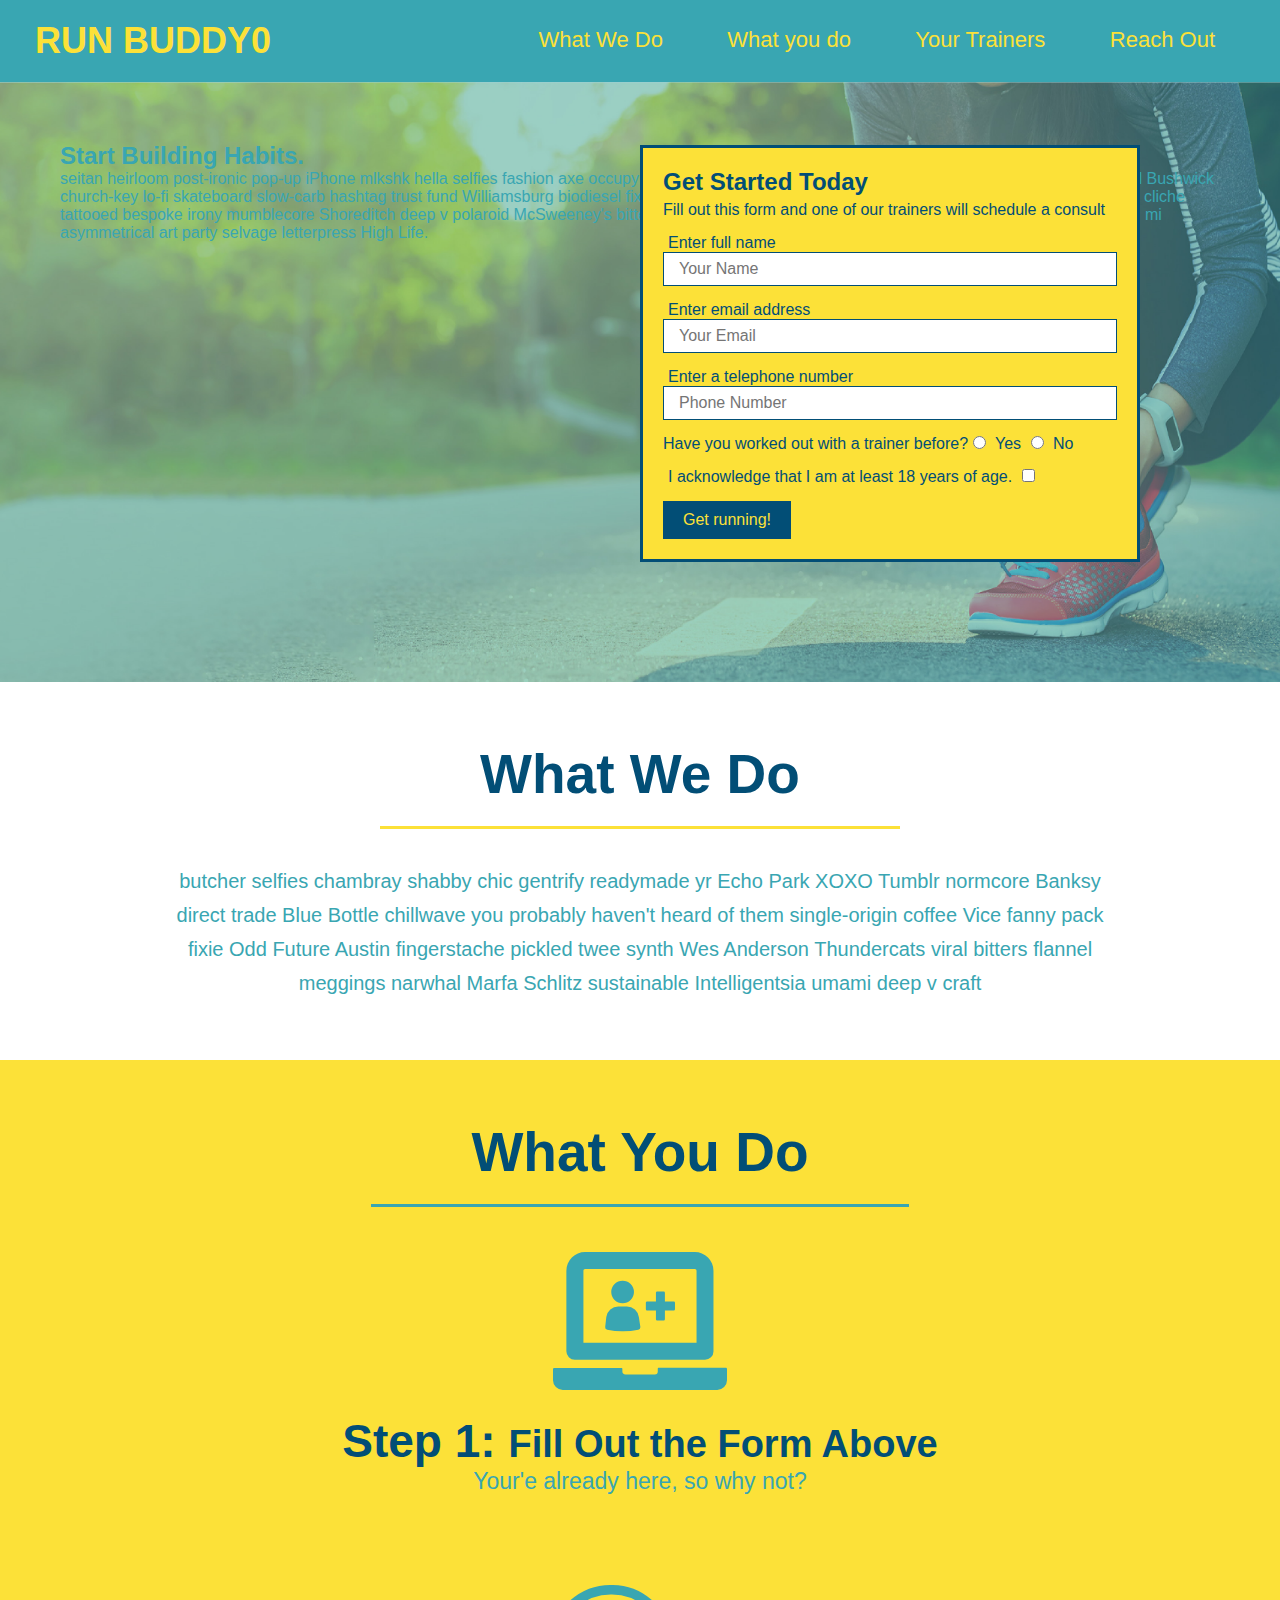
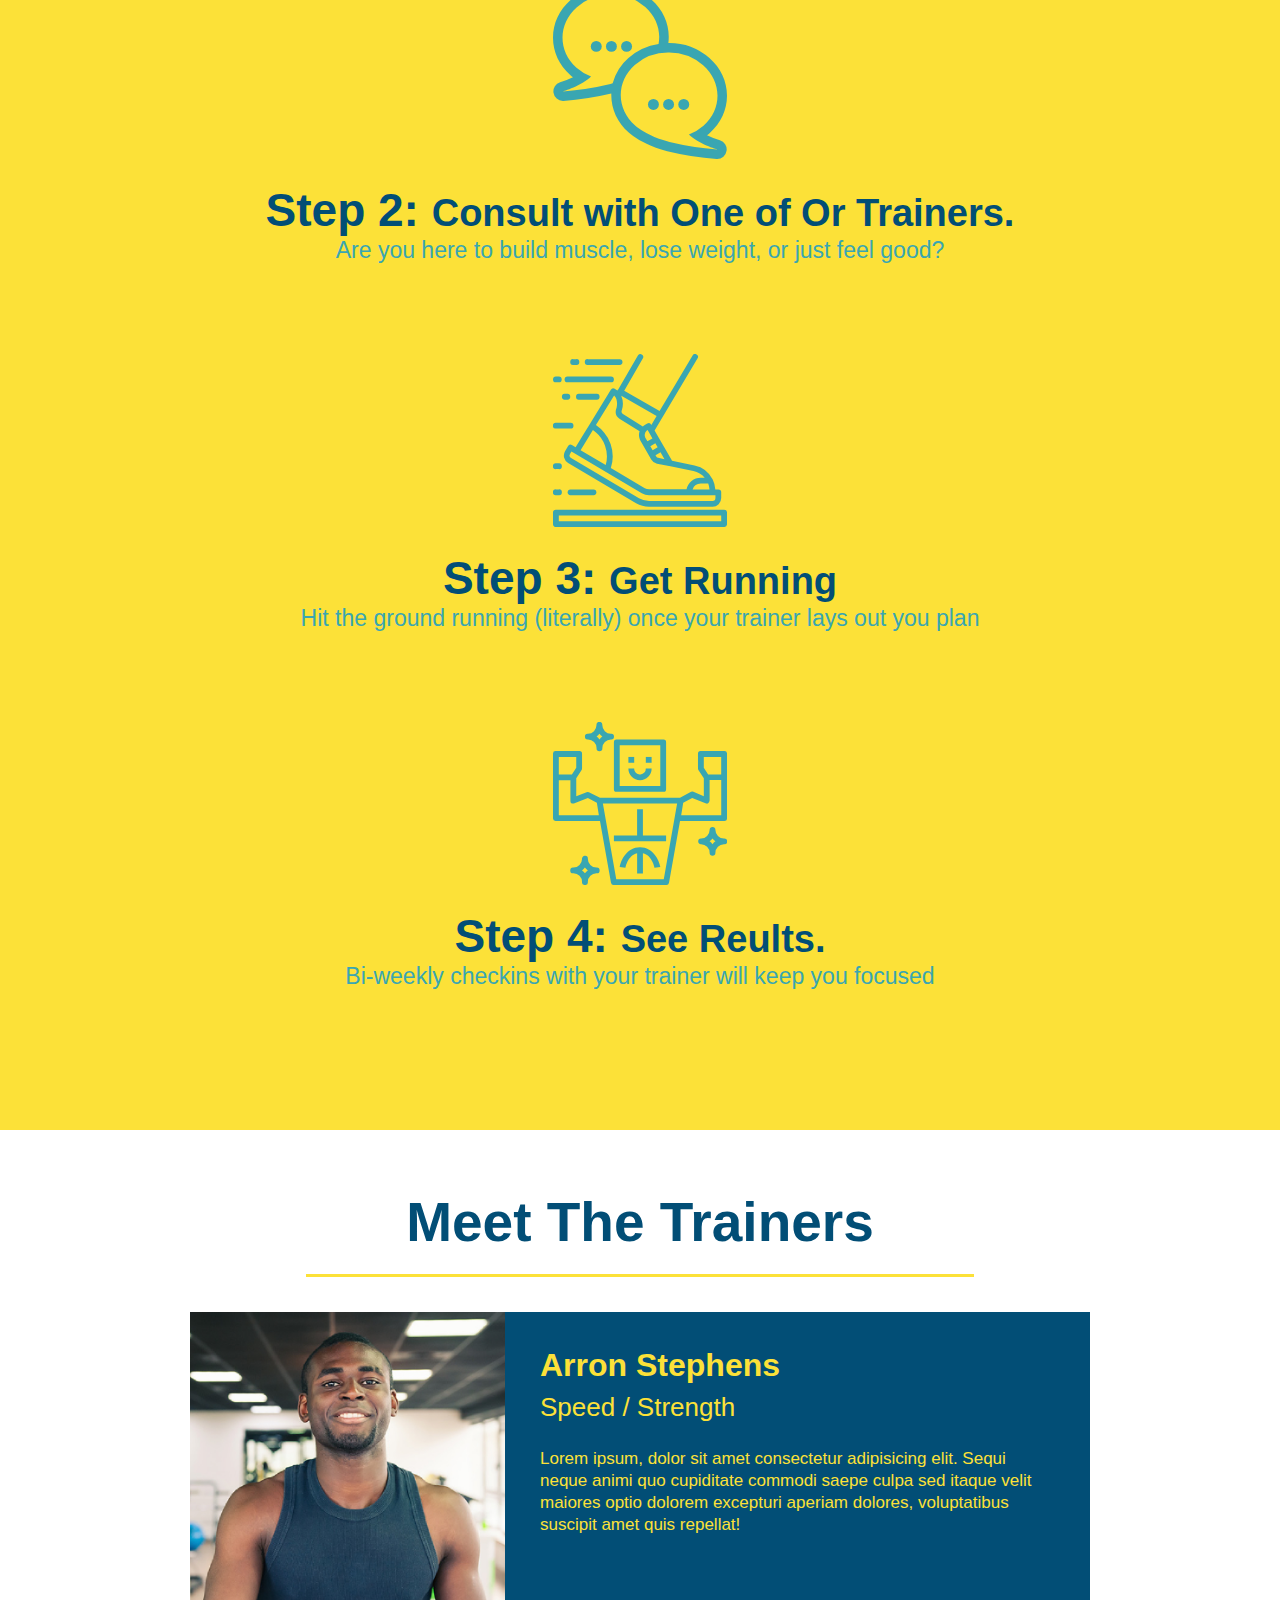
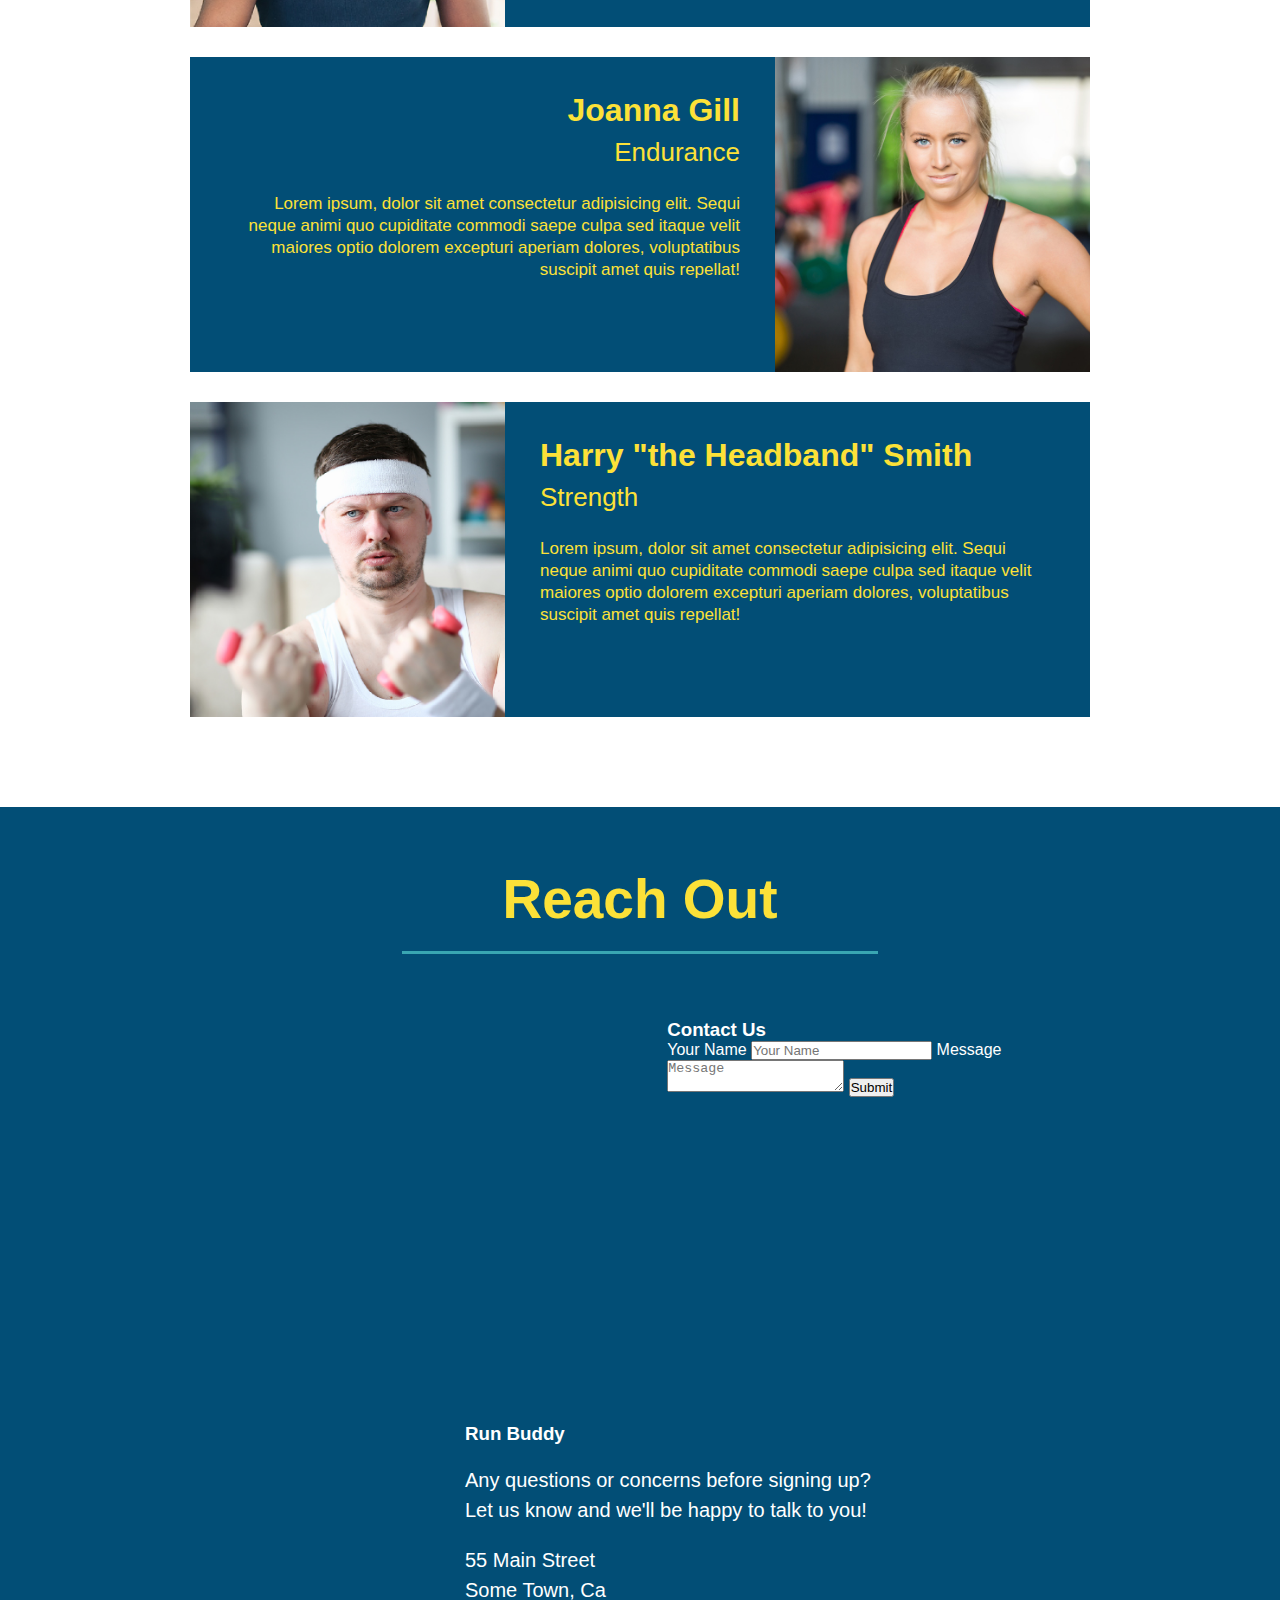
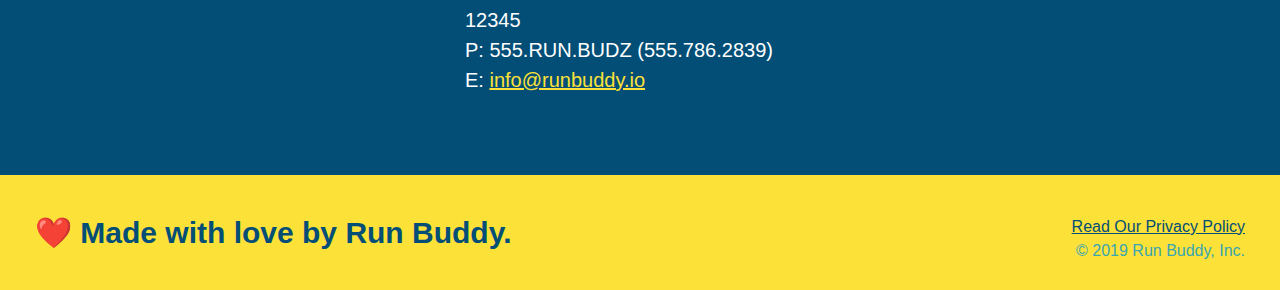
==== index.html @ 3feabff1 "add contact form" ====
<!DOCTYPE html>
<html lang="en">
    
<head>
    <meta charset="UTF-8" />
    <title>Run Buddy</title>
    <link rel="stylesheet" href="./assets/css/style.css">
</head>
<body>
    <header>
        <h1>
            <a href="/">RUN BUDDY0              
      </a> 
    </h1>
  <nav>
<!-- Unordered list element -->
<ul>
    <!-- List item element -->
    <li>
        <!-- Anchor element -->
        <a href="#what-we-do">What We Do</a>
        </li>
        <li>
        <a href="#what-you-do">What you do</a>
         </li>
         <li>
        <a href="#your-trainers">Your Trainers</a>
        </li>
        <li>
            <a href="#reach-out">Reach Out</a>
         </li>
        </ul>
    </nav>
</header>
<section class="hero">
    <div class="hero-cta">
        <h2>Start Building Habits.</h2>
        <p>
          seitan heirloom post-ironic pop-up iPhone mlkshk hella selfies fashion axe occupy readymade put a bird on it messenger bag Wes Anderson Schlitz plaid Bushwick church-key lo-fi skateboard slow-carb hashtag trust fund Williamsburg biodiesel fixie farm-to-table 8-bit banjo XOXO Banksy chillwave bicycle rights retro cliche tattooed bespoke irony mumblecore Shoreditch deep v polaroid McSweeney's bitters cray gentrify tofu Marfa you probably haven't heard of them yr banh mi asymmetrical art party selvage letterpress High Life.
        </p>
      </div>
    <div class="hero-form">
        
        <h3>Get Started Today</h3>
        <p>Fill out this form and one of our trainers will schedule a consult</p>
    <!-- Add form element -->
    <form>
        <label for="name">Enter full name</label>
        <input type="text" placeholder="Your Name" name="name" id="name" class="form-input"/>
        <label for="email">Enter email address</label>
        <input type="email" placeholder="Your Email" name="email" id="email" class="form-input"/>
        <label for="phone">Enter a telephone number</label> 
        <input type="tel" placeholder="Phone Number" name="phone" id="phone" class="form-input"/>
        <p>
            Have you worked out with a trainer before?
            <input type="radio" name="trainer-confirm" id="trainer-yes" />
            <label for="trainer-yes">Yes</label>
            <input type="radio" name="trainer-confirm" id="trainer-no" />
            <label for="trainer-no">No</label>
        </p>
        <p>
            <label for="checkbox" >
                I acknowledge that I am at least 18 years of age.
            </label>
            <input type="checkbox" name="age-confirm" id="checkbox" />
        </p>
            <button type="submit">
              Get running!
      </button>
    </form>
  </div>
 </section>

<!-- "what we do" section-->
<section id="what-we-do" class="intro">
    <h2 class="section-title primary-border">What We Do</h2>
    <p>
        butcher selfies chambray shabby chic gentrify readymade yr Echo Park XOXO Tumblr normcore Banksy direct trade Blue Bottle chillwave you probably haven't heard of them single-origin coffee Vice fanny pack fixie Odd Future Austin fingerstache pickled twee synth Wes Anderson Thundercats viral bitters flannel meggings narwhal Marfa Schlitz sustainable Intelligentsia umami deep v craft
    </p>
</section>

<!-- "what you do" section-->
<section id="what-you-do" class="steps">
    <h2 class="section-title secondary-border">What You Do</h2>
   
    <div>
        <img src="./assets/images/step-1.svg" alt="">
        <h3> Step 1: <span>Fill Out the Form Above</span></h3>
        <p>Your'e already here, so why not?</p>
    </div>

    <div>
        <img src="./assets/images/step-2.svg" alt="">
        <h3>Step 2: <span>Consult with One of Or Trainers.</span></h3>
        <p>Are you here to build muscle, lose weight, or just feel good?</p>
    </div>

    <div>
        <img src="./assets/images/step-3.svg" alt="">
        <h3>Step 3: <span>Get Running </span></h3>
        <p>Hit the ground running (literally) once your trainer lays out you plan</p>
    </div>

    <div>
        <img src="./assets/images/step-4.svg" alt="">
        <h3>Step 4: <span>See Reults.</span></h3>
        <p>Bi-weekly checkins with your trainer will keep you focused</p>
    </div>
</section>

<!-- "meet the trainers" section-->
<section id="your-trainers" class="trainers">
    <h2 class="section-title primary-border">Meet The Trainers</h2>
    <article class="trainer">
        <img src="./assets/images/trainer-1.jpg" alt="Arron Stephens in his workout clothes, ready to pump iron">
   
        <div class="trainer-bio text-left">
            <h3>Arron Stephens</h3>
            <h4>Speed / Strength</h4>
            <p>Lorem ipsum, dolor sit amet consectetur adipisicing elit. Sequi neque animi quo cupiditate commodi saepe culpa sed
            itaque velit maiores optio dolorem excepturi aperiam dolores, voluptatibus suscipit amet quis repellat!
            </p>
        </div>
    </article>

    <article class="trainer">
        <div class="trainer-bio text-right">
          <h3>Joanna Gill</h3>
          <h4>Endurance</h4>
          <p>
            Lorem ipsum, dolor sit amet consectetur adipisicing elit. Sequi neque animi quo cupiditate commodi saepe culpa sed
            itaque velit maiores optio dolorem excepturi aperiam dolores, voluptatibus suscipit amet quis repellat!
          </p>
        </div>
        <img src="./assets/images/trainer-2.jpg" alt="Joanna Gill cooling off after a workout" />
      </article>

      <article class="trainer">
        <img src="./assets/images/trainer-3.jpg" alt="Harry Smith wearing a headband and lifting comically small pink weights" />
        <div class="trainer-bio text-left">
          <h3>Harry "the Headband" Smith</h3>
          <h4>Strength</h4>
          <p>
            Lorem ipsum, dolor sit amet consectetur adipisicing elit. Sequi neque animi quo cupiditate commodi saepe culpa sed
            itaque velit maiores optio dolorem excepturi aperiam dolores, voluptatibus suscipit amet quis repellat!
          </p>
        </div>
    </article>
</section>


<!-- "reach out" section-->
<section id="reach-out" class="contact">
    <h2 class="section-title secondary-border">Reach Out</h2>
       <div class="contact-info">
        
        <iframe src="https://www.google.com/maps/embed?pb=!1m18!1m12!1m3!1d13217.228986518263!2d-118.29866497779017!3d34.08726869329085!2m3!1f0!2f0!3f0!3m2!1i1024!2i768!4f13.1!3m3!1m2!1s0x80c2c750ca6eed1d%3A0x1f85c8d4d78504b!2sLos%20Angeles%20City%20College!5e0!3m2!1sen!2sus!4v1646513336789!5m2!1sen!2sus"  style="border:0;" 
        allowfullscreen="" 
        loading="lazy">
        </iframe>
        <div class="contact-form">
            <h3>Contact Us</h3>
            <form>
               <label for="contact-name">Your Name</label>
               <input type="text" id="contact-name" placeholder="Your Name" />
          
               <label for="contact-message">Message</label>
               <textarea id="contact-message" placeholder="Message"></textarea>
          
               <button type="submit">Submit</button>
              </form>
          </div>
        <div>  
            <h3>Run Buddy</h3>
            <p>
                Any questions or concerns before signing up?
                <br />
                Let us know and we'll be happy to talk to you!
            </p>
            <address>
                55 Main Street <br />
                Some Town, Ca <br />
                12345<br />
                P: 555.RUN.BUDZ (555.786.2839)<br />
                E: <a href="mailto:info@runbuddy.io">info@runbuddy.io</a>
            </address>
        </div>
</section>

<!-- footer -->
<footer>
<h2> ❤️ Made with love by Run Buddy.</h2>

<div>
    <a href="./privacy_policy.html">Read Our Privacy Policy</a><br /> &copy; 2019 Run Buddy, Inc.
</div>

</footer>
    </body>
</html>
---- assets/css/style.css ----
* {
    margin: 0;
    padding: 0;
    box-sizing: border-box;
  }

body {
    /* I'm a CSS coment! */ 
    color: #39a6b2;
    font-family: Helvetica, Arial, sans-serif;
  }
  
  /* apply style to <header> */
  header {
      padding: 20px 35px;
      background-color: #39a6b2;
  }

  header h1 {
    font-weight: bold;
    font-size: 36px;
    color: #fce138;
    margin: 0;
    display: inline;
  }

  header a {
      text-decoration: none;
      color: #fce138;
  }

  header nav {
      float: right;
      margin: 7px 0;
  }

  header nav ul li {
      display: inline;
  }

  header nav ul li a {
      margin: 0 30px;
      font-weight: lighter;
      font-size: 22px;
  }

  footer {
      background: #fce138;
      width: 100%;
      padding: 40px 35px;
  }

  footer h2 {
      display : inline;
      color: #024e76;
      font-size: 30px;
      margin: 0;
  }

  footer div {
      float: right;
      line-height: 1.5;
      text-align: right;
  }

  footer a {
      color: #024e76;
  }

  section {
      padding: 60px;
  }

  /* Hero Style Start */
  .hero {
      background-image: url("../images/hero-bg.jpg");
      height: 600px;
      background-size: cover;
      background-position:center;
      position: relative;
  }
  /* Hero Style End*/
  .hero-form {
      background-color: #fce138;
      padding: 20px;
      width: 500px;
      color: #024e76;  
      border: 3px solid #024e76;
      position: absolute;
      bottom: 120px;
      right: 140px;   
  }

  .hero-form p {
     margin: 5px 0 15px 0;
  }

  .hero-form h3 { 
    font-size: 24px;
    margin: 0;
  }

  .form-input {
      border:1px solid #024e76;
      display: block;
      padding: 7px 15px;
      font-size: 16px;
      color: #024e76;
      width: 100%;
      margin-bottom: 15px;
  }

  .hero-form label {
      margin: 0 5px;
  }

  .hero-form button {
      color: #fce138;
      background-color: #024e76;
      border: none;
      padding: 10px 20px;
      font-size: 16px
  }
  /* HERO STYLES END */

  .section-title {
    font-size: 55px;
    color: #024e76;
    margin-bottom: 35px;
    padding: 0 100px 20px 100px;
    display: inline-block;
    border-bottom: 3px solid;
  }
  
  .primary-border {
    border-color: #fce138;
  }
  
  .secondary-border {
    border-color: #39a6b2;
  }

  .intro {
      text-align: center;
  }

  .intro p {
      line-height: 1.7;
      color: #39a6b2;
      width: 80%;
      font-size: 20px;
      margin: 0 auto;
  }

  .steps {
      text-align: center;
      background: #fce138;
  }

  .steps div {
      margin-bottom: 80px;
  }

  .steps img {
      width: 15%;
      margin: 10px 0;
  }

  .steps h3{
      color: #024e76;
      font-size: 46px;
      margin-top: 10px;
  }

  .steps p {
      color: #39a6b2;
      font-size: 23px;
  }

  .steps span{
      font-size: 38px;
  }

  .trainers {
      text-align: center;
  }

  .trainer {
      width: 900px;
      margin: 0 auto 30px auto;
      background: #024e76;
      color: #fce138;
      overflow: auto;
  }

  .trainer img {
      width: 35%;
      float: left;
  }

  .trainer-bio {
      padding: 35px;
      float: left;
      width: 65%;
  }

  .text-left {
      text-align: left;
  }

  .text-right {
      text-align: right;
  }

  .trainer-bio h3 {
    font-size: 32px;
    margin-bottom: 8px;
  }
  
  .trainer-bio h4 {
    font-weight: lighter;
    font-size: 26px;
    margin-bottom: 25px;
  }
  
  .trainer-bio p {
    font-size: 17px;
    line-height: 1.3;
  }

.contact {
    text-align: center;
    background-color: #024e76;
}

.contact h2 {
    color: #fce138;
}

.contact-info iframe {
    width: 400px;
    height: 400px;
}

.contact-info div {
    width: 410px;
    display: inline-block;
    vertical-align: top;
    text-align: left;
    margin: 30px 0 0 60px;
    color: white;
  }

  contact-info h3 {
    color: #fce138;
    font-size: 32px;
  }
  
  .contact-info p, .contact-info address {
    margin: 20px 0;
    line-height: 1.5;
    font-size: 20px;
    font-style: normal;
  }
  
  .contact-info a {
    color: #fce138;
  }
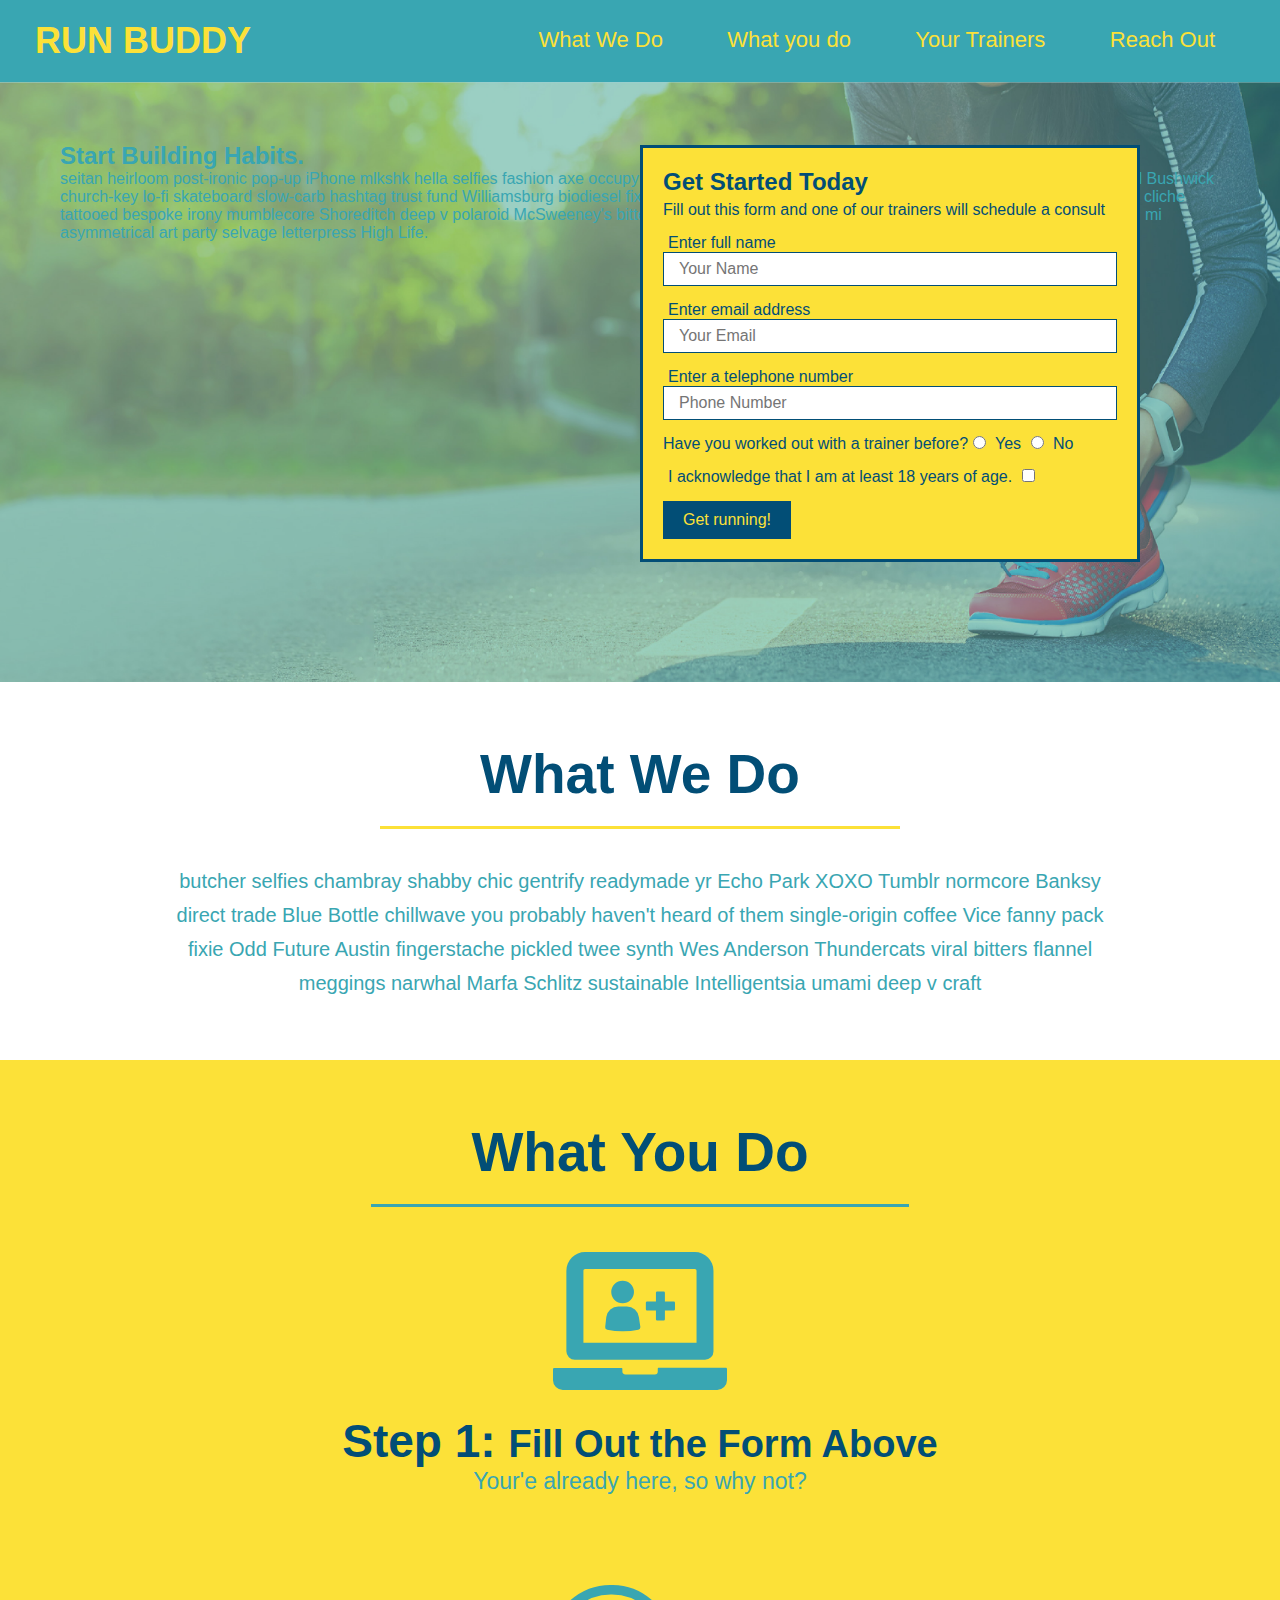
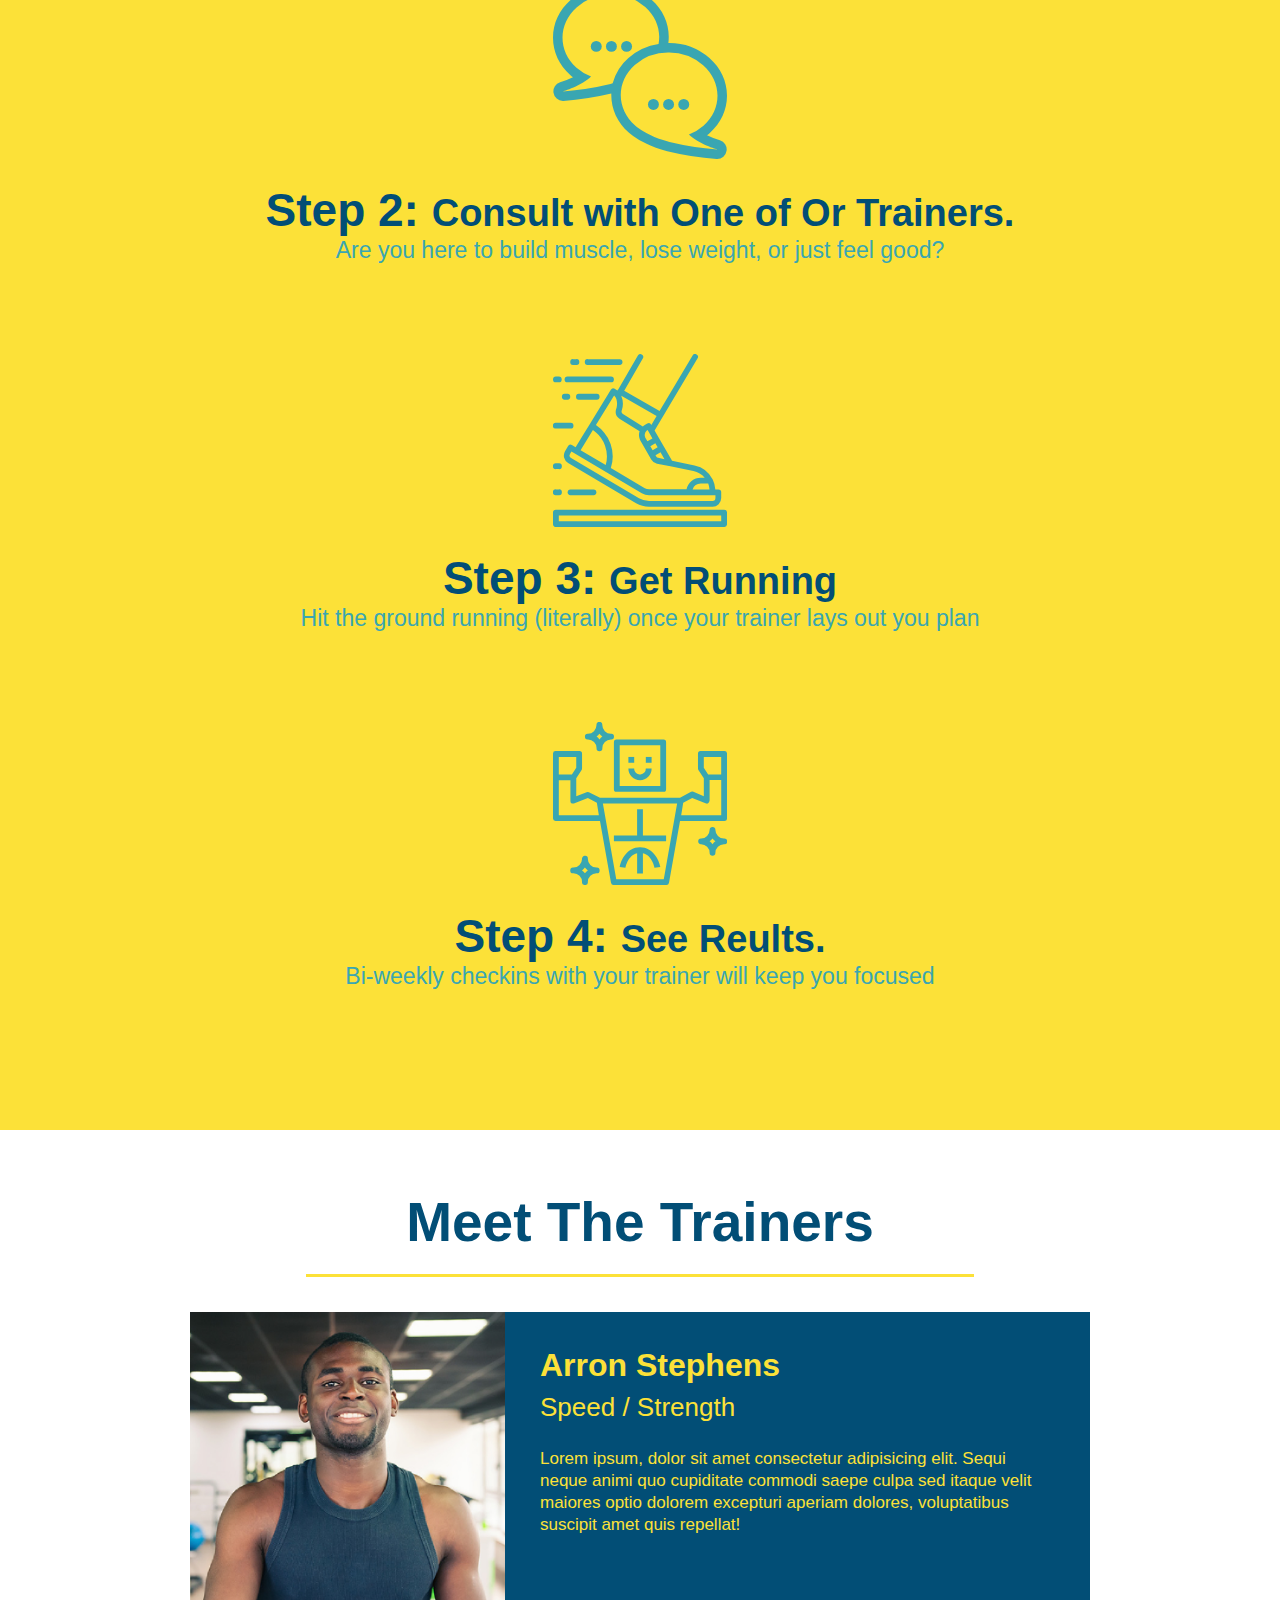
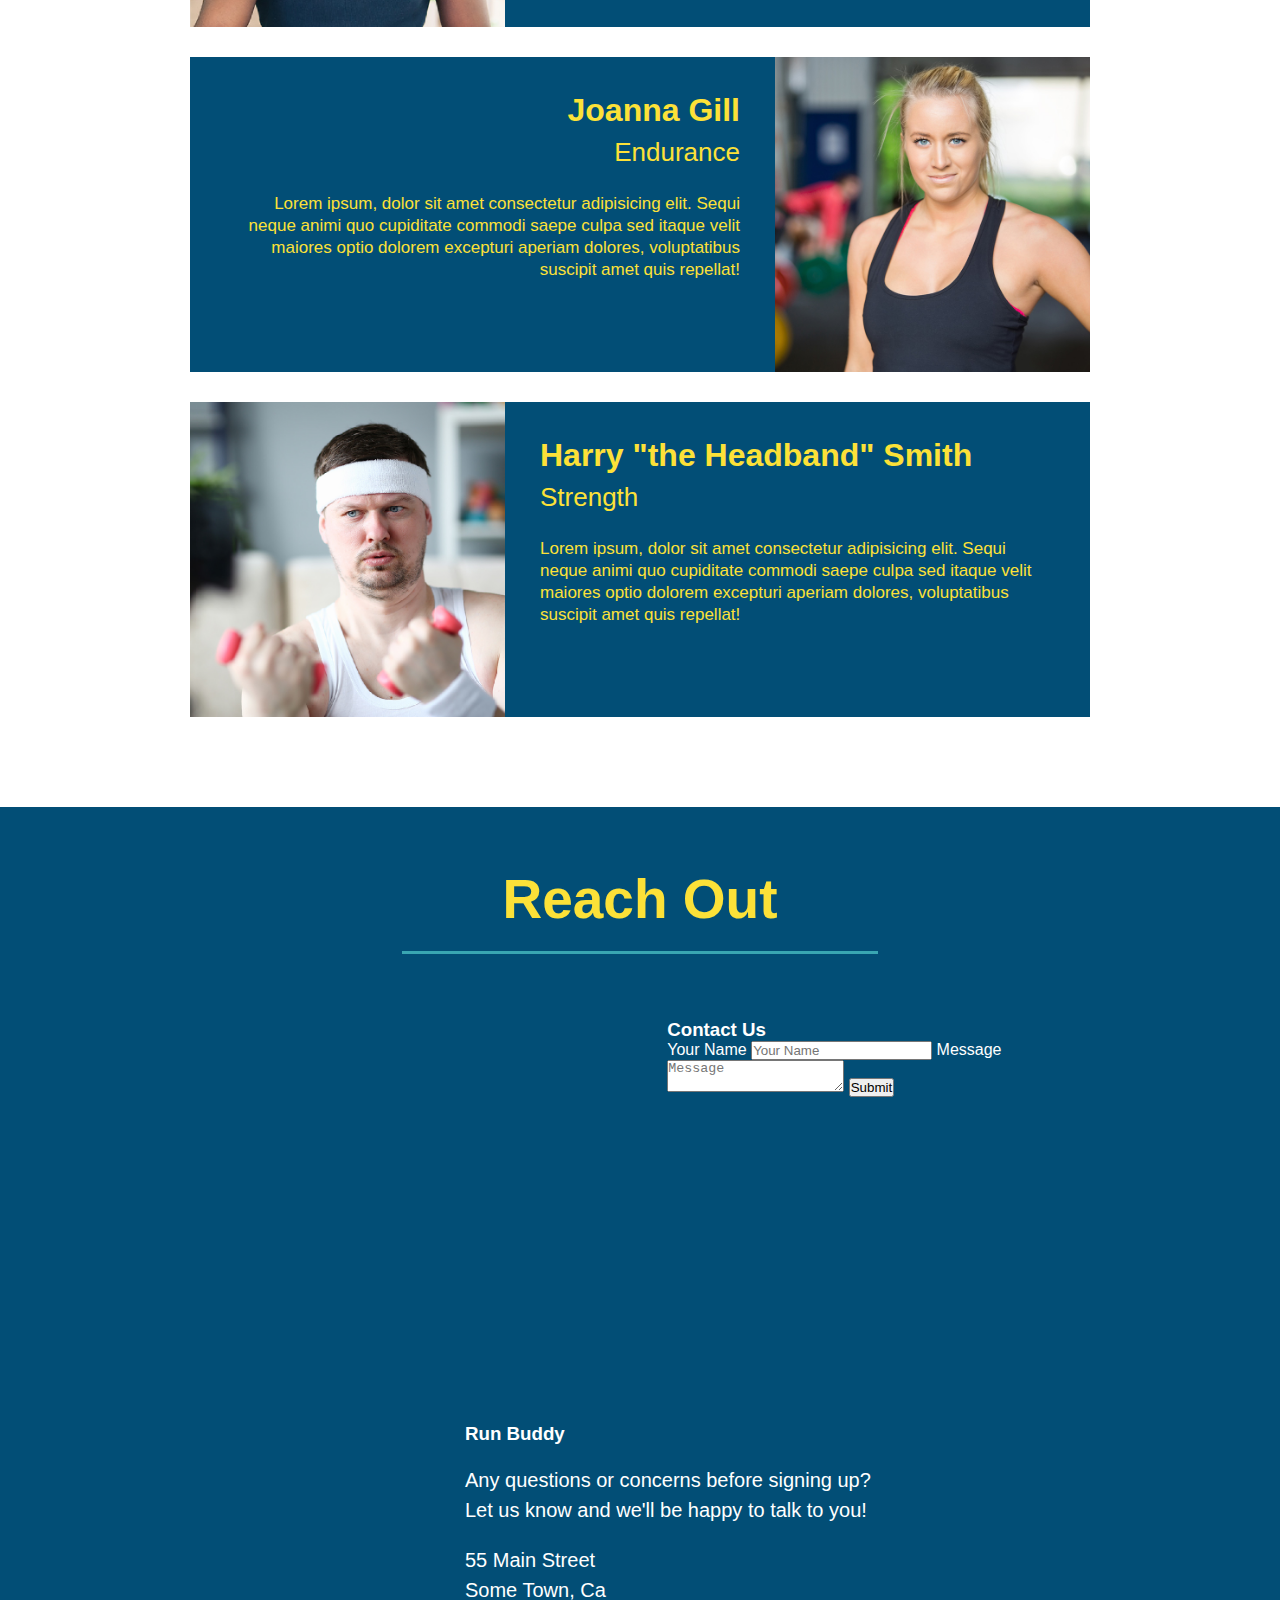
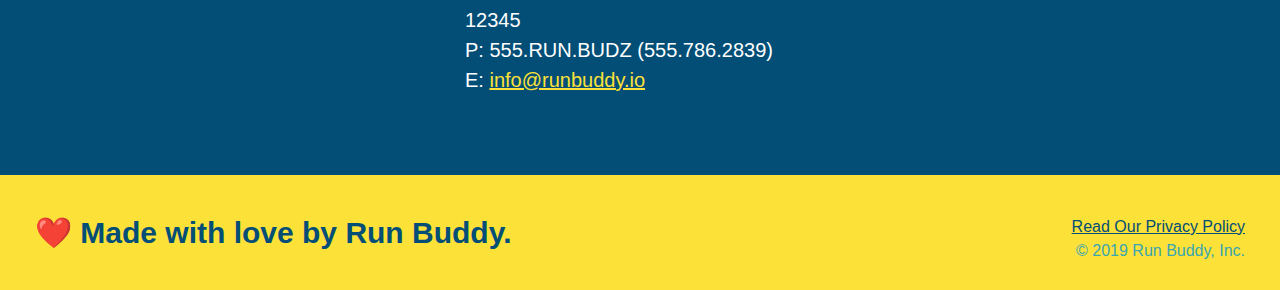
==== commit c71b8d51: "add flexbox to header" ====
--- a/index.html
+++ b/index.html
@@ -9,7 +9,7 @@
 <body>
     <header>
         <h1>
-            <a href="/">RUN BUDDY0              
+            <a href="/">RUN BUDDY             
       </a> 
     </h1>
   <nav>
--- a/assets/css/style.css
+++ b/assets/css/style.css
@@ -14,6 +14,9 @@
   header {
       padding: 20px 35px;
       background-color: #39a6b2;
+      display: flex;
+      justify-content: space-between;
+      flex-wrap: wrap;
   }
 
   header h1 {
@@ -21,7 +24,6 @@
     font-size: 36px;
     color: #fce138;
     margin: 0;
-    display: inline;
   }
 
   header a {
@@ -30,7 +32,6 @@
   }
 
   header nav {
-      float: right;
       margin: 7px 0;
   }
 
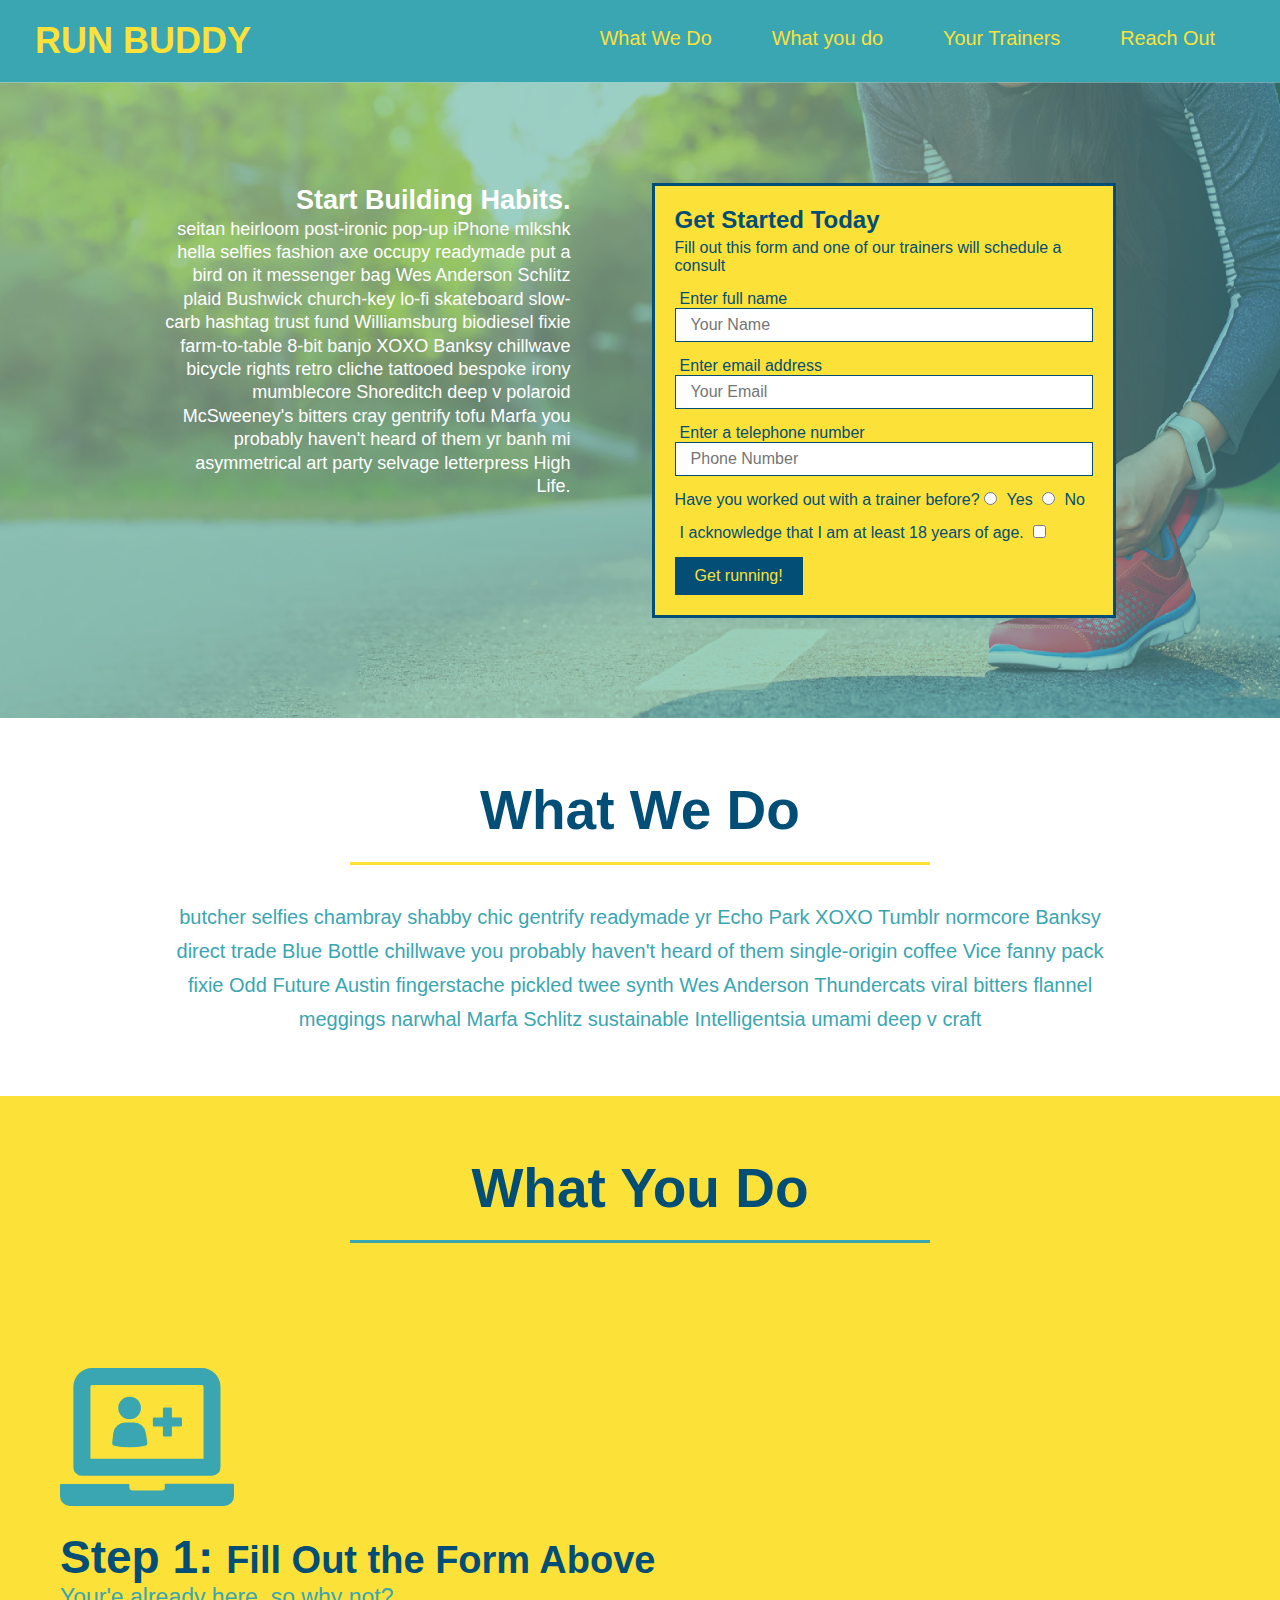
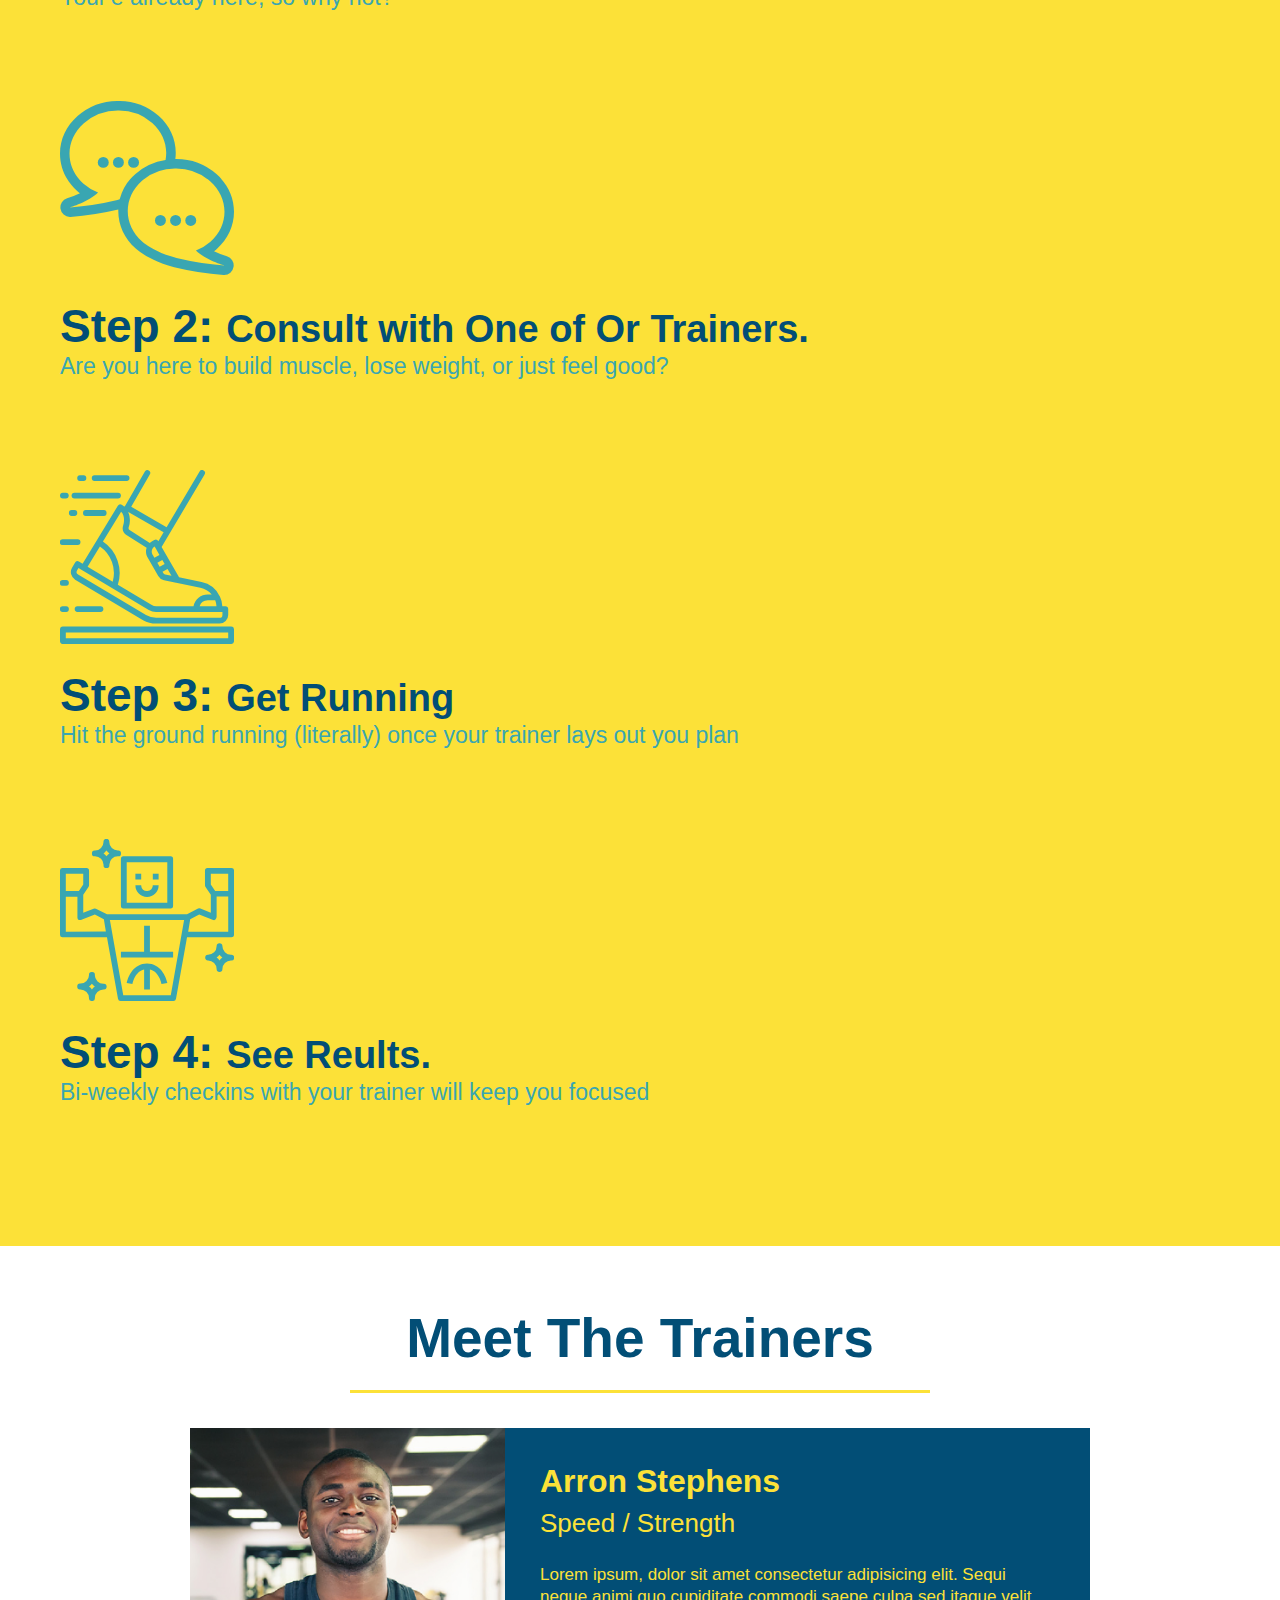
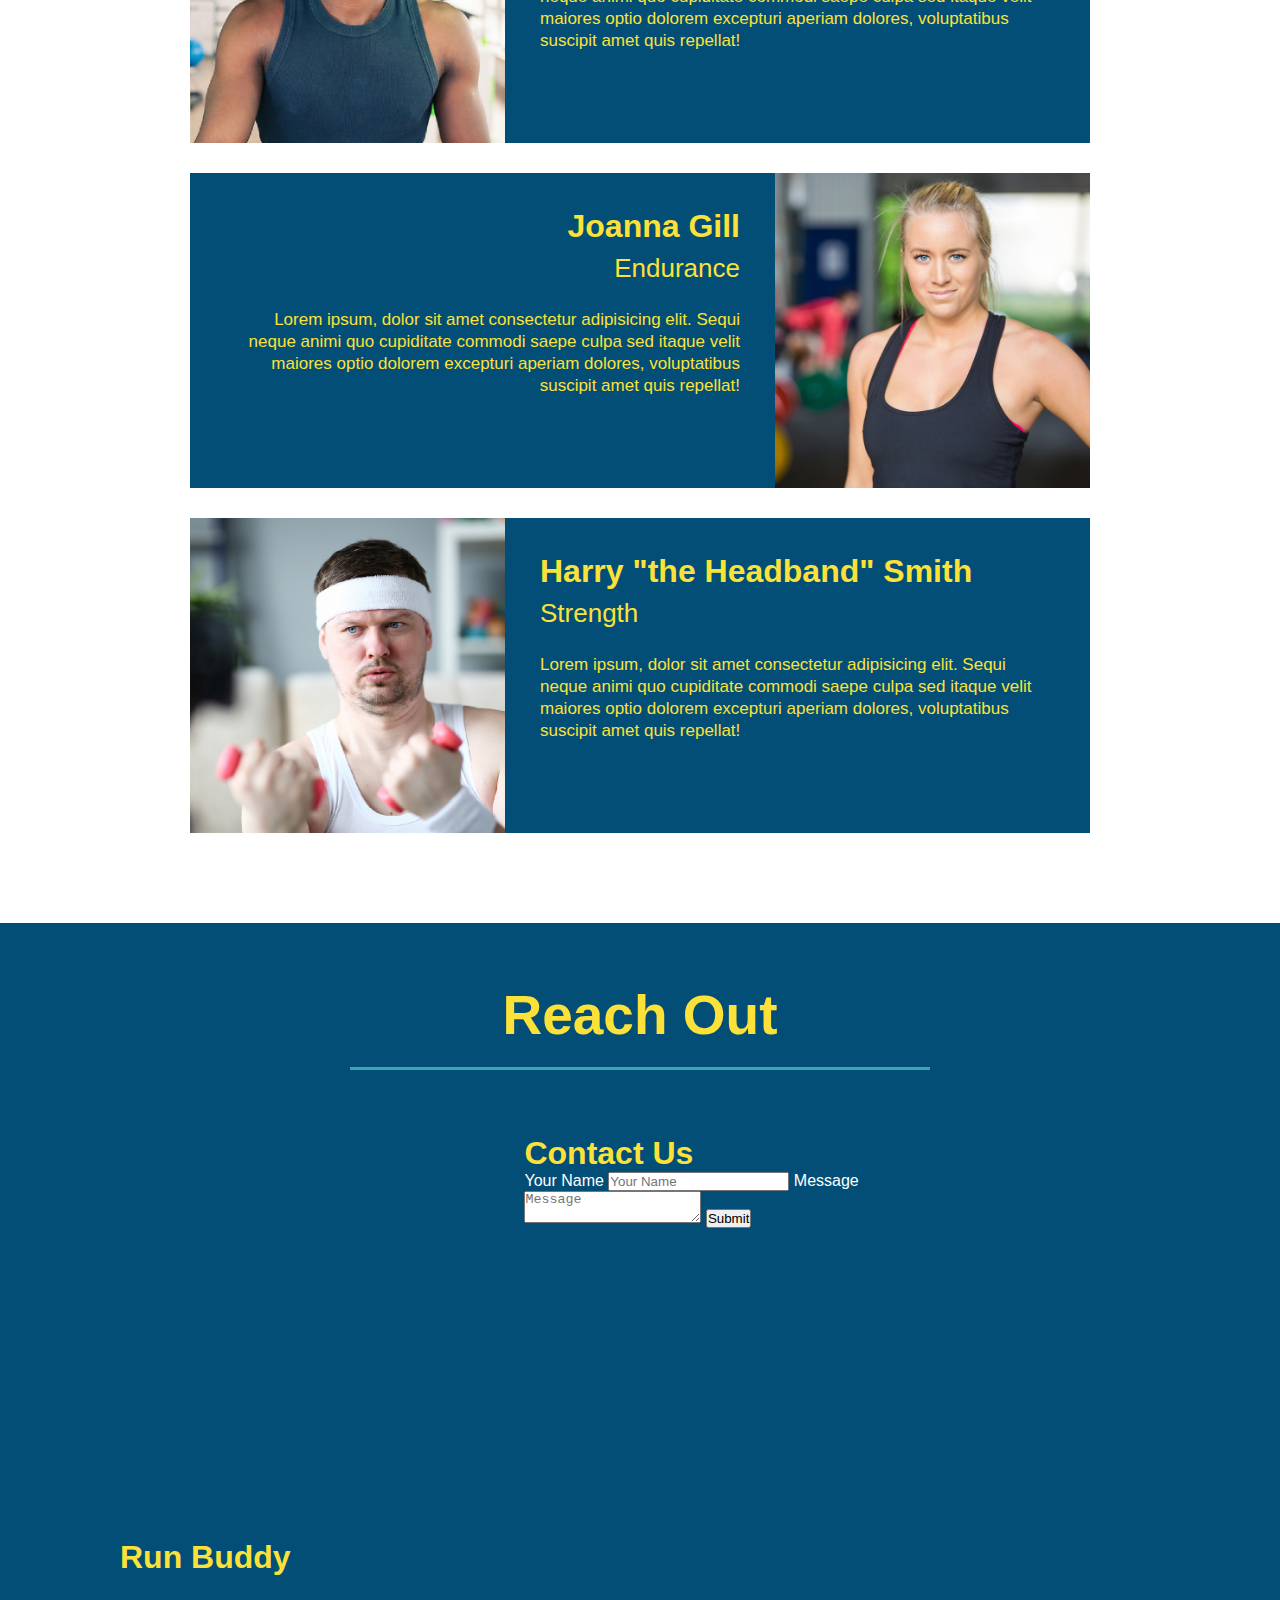
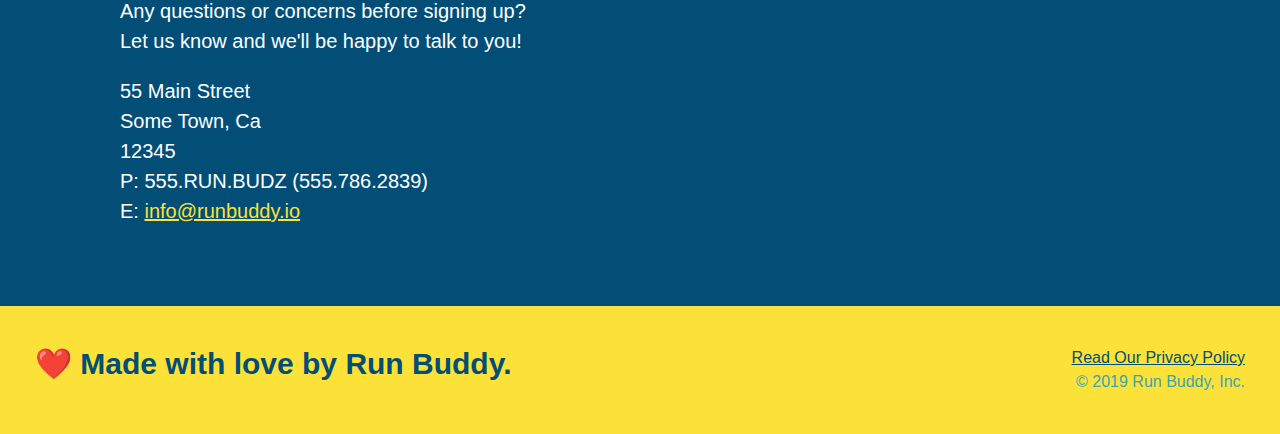
==== commit 11c897de: "add styles to h2" ====
--- a/index.html
+++ b/index.html
@@ -73,16 +73,24 @@
 
 <!-- "what we do" section-->
 <section id="what-we-do" class="intro">
-    <h2 class="section-title primary-border">What We Do</h2>
+    <div class="flex-row">
+    <h2 class="section-title primary-border">
+        What We Do</h2>
+    </div>
+    <div class="flex-row">
     <p>
         butcher selfies chambray shabby chic gentrify readymade yr Echo Park XOXO Tumblr normcore Banksy direct trade Blue Bottle chillwave you probably haven't heard of them single-origin coffee Vice fanny pack fixie Odd Future Austin fingerstache pickled twee synth Wes Anderson Thundercats viral bitters flannel meggings narwhal Marfa Schlitz sustainable Intelligentsia umami deep v craft
     </p>
+    </div>
 </section>
 
 <!-- "what you do" section-->
 <section id="what-you-do" class="steps">
-    <h2 class="section-title secondary-border">What You Do</h2>
-   
+    <div class="flex-row">
+     <h2 class="section-title secondary-border">
+         What You Do
+    </h2>
+    </div>
     <div>
         <img src="./assets/images/step-1.svg" alt="">
         <h3> Step 1: <span>Fill Out the Form Above</span></h3>
@@ -110,7 +118,11 @@
 
 <!-- "meet the trainers" section-->
 <section id="your-trainers" class="trainers">
-    <h2 class="section-title primary-border">Meet The Trainers</h2>
+    <div class="flex-row">
+    <h2 class="section-title primary-border">
+        Meet The Trainers
+    </h2>
+ </div>
     <article class="trainer">
         <img src="./assets/images/trainer-1.jpg" alt="Arron Stephens in his workout clothes, ready to pump iron">
    
@@ -151,7 +163,11 @@
 
 <!-- "reach out" section-->
 <section id="reach-out" class="contact">
-    <h2 class="section-title secondary-border">Reach Out</h2>
+    <div class="flex-row">
+    <h2 class="section-title secondary-border">
+        Reach Out
+    </h2>
+    </div>
        <div class="contact-info">
         
         <iframe src="https://www.google.com/maps/embed?pb=!1m18!1m12!1m3!1d13217.228986518263!2d-118.29866497779017!3d34.08726869329085!2m3!1f0!2f0!3f0!3m2!1i1024!2i768!4f13.1!3m3!1m2!1s0x80c2c750ca6eed1d%3A0x1f85c8d4d78504b!2sLos%20Angeles%20City%20College!5e0!3m2!1sen!2sus!4v1646513336789!5m2!1sen!2sus"  style="border:0;" 
--- a/assets/css/style.css
+++ b/assets/css/style.css
@@ -35,31 +35,36 @@
       margin: 7px 0;
   }
 
-  header nav ul li {
-      display: inline;
+  header nav ul {
+      display:flex;
+      flex-wrap:wrap;
+      justify-content: space-between;
+      align-items: center;
+      list-style:none;
   }
 
   header nav ul li a {
       margin: 0 30px;
       font-weight: lighter;
-      font-size: 22px;
+      font-size: 1.55vw
   }
 
   footer {
       background: #fce138;
       width: 100%;
       padding: 40px 35px;
+      display: flex;
+      justify-content: space-between;
+      flex-wrap: wrap;
   }
 
   footer h2 {
-      display : inline;
       color: #024e76;
       font-size: 30px;
       margin: 0;
   }
 
   footer div {
-      float: right;
       line-height: 1.5;
       text-align: right;
   }
@@ -75,21 +80,35 @@
   /* Hero Style Start */
   .hero {
       background-image: url("../images/hero-bg.jpg");
-      height: 600px;
       background-size: cover;
       background-position:center;
-      position: relative;
+      display: flex;
+      justify-content: center;
+      flex-wrap: wrap;
   }
   /* Hero Style End*/
+
+  .hero-cta {
+    width: 35%;
+    text-align: right;
+    margin: 3.5%;
+    color: #fff;
+    font-size: 18px;
+    line-height: 1.3;
+  }
+  .hero-cta-h2 {
+    font-style: italic;
+    font-size: 55px;
+    color: #fce138;
+  }
+
   .hero-form {
       background-color: #fce138;
       padding: 20px;
-      width: 500px;
       color: #024e76;  
-      border: 3px solid #024e76;
-      position: absolute;
-      bottom: 120px;
-      right: 140px;   
+      border: 3px solid #024e76; 
+      width: 40%;
+      margin : 3.5%;
   }
 
   .hero-form p {
@@ -127,10 +146,11 @@
   .section-title {
     font-size: 55px;
     color: #024e76;
-    margin-bottom: 35px;
-    padding: 0 100px 20px 100px;
-    display: inline-block;
     border-bottom: 3px solid;
+    padding-bottom: 20px;
+    text-align: center;
+    margin: 0 auto 35px auto;
+    width: 50%;
   }
   
   .primary-border {
@@ -142,7 +162,6 @@
   }
 
   .intro {
-      text-align: center;
   }
 
   .intro p {
@@ -151,10 +170,10 @@
       width: 80%;
       font-size: 20px;
       margin: 0 auto;
+      text-align: center;
   }
 
   .steps {
-      text-align: center;
       background: #fce138;
   }
 
@@ -183,7 +202,6 @@
   }
 
   .trainers {
-      text-align: center;
   }
 
   .trainer {
@@ -230,7 +248,6 @@
   }
 
 .contact {
-    text-align: center;
     background-color: #024e76;
 }
 
@@ -252,7 +269,7 @@
     color: white;
   }
 
-  contact-info h3 {
+  .contact-info h3 {
     color: #fce138;
     font-size: 32px;
   }
@@ -267,4 +284,7 @@
   .contact-info a {
     color: #fce138;
   }
-  +  
+  .flex-row {
+      display:flex;
+  }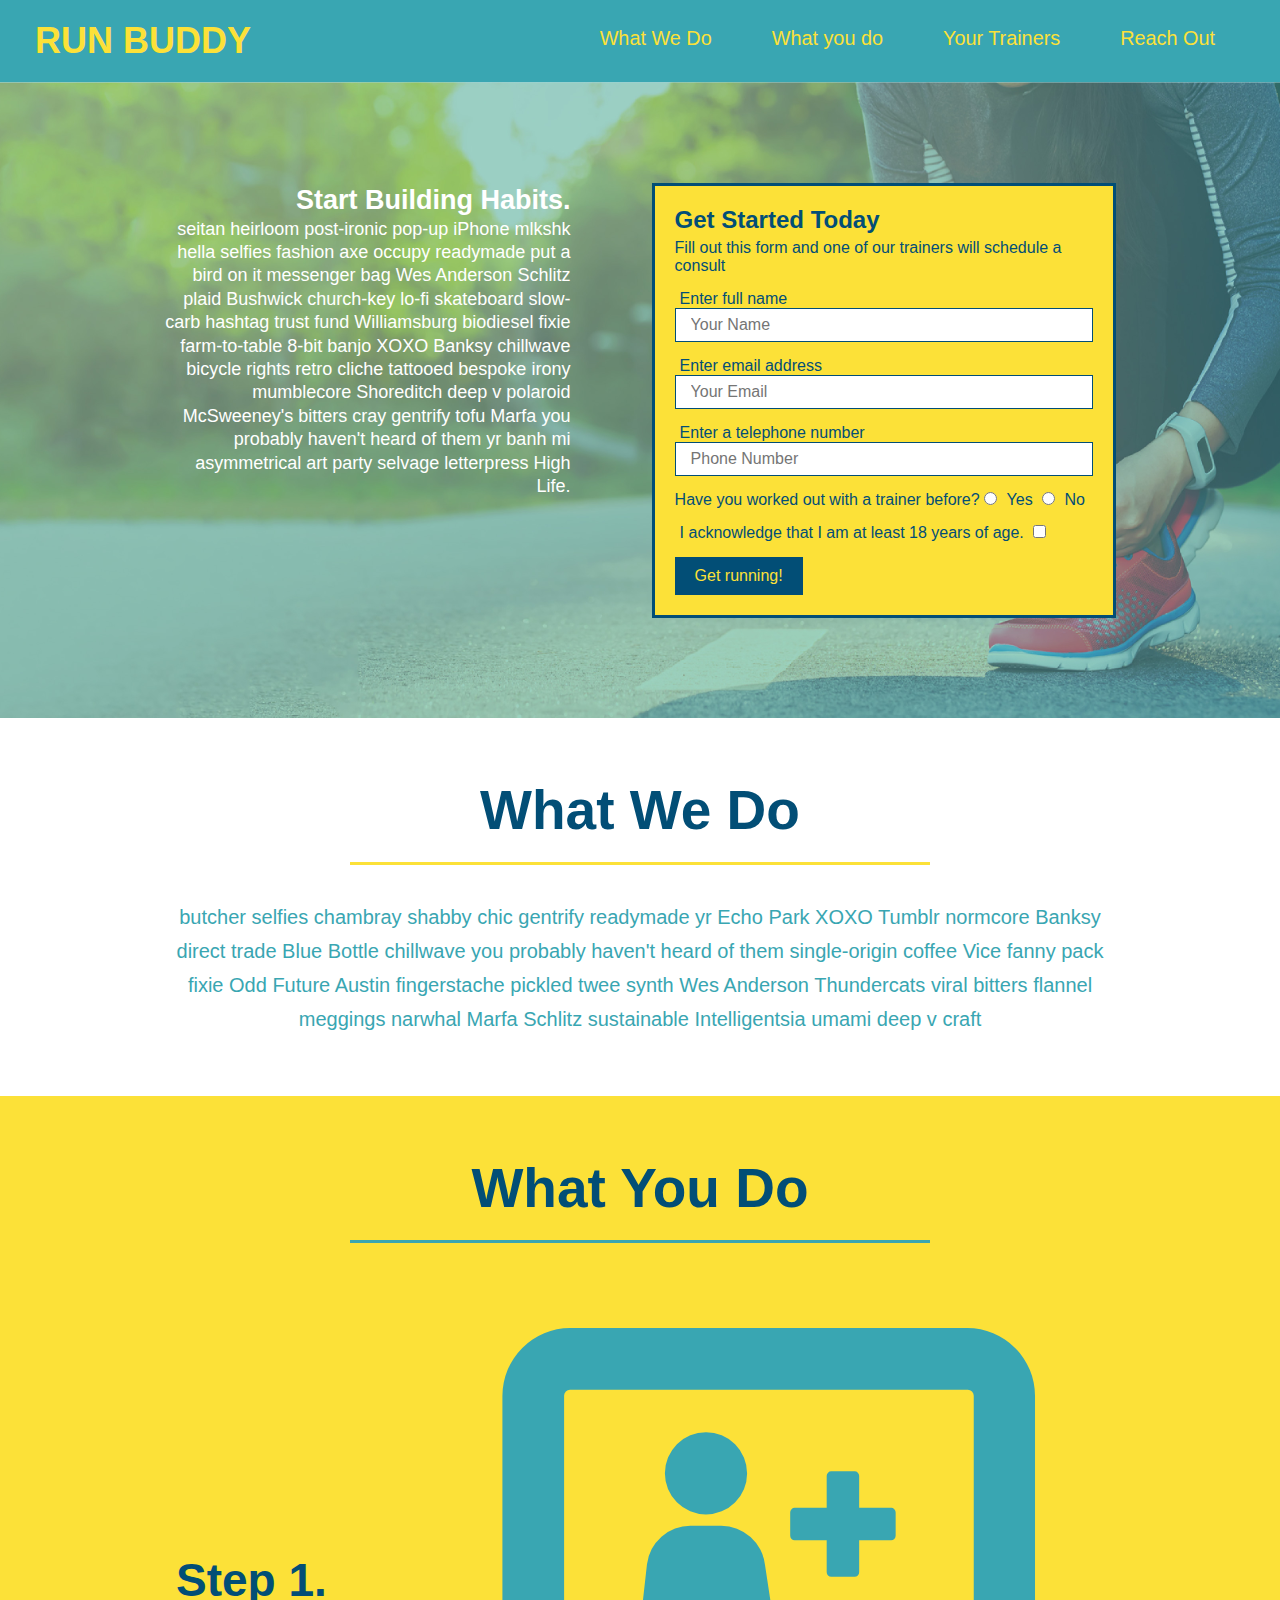
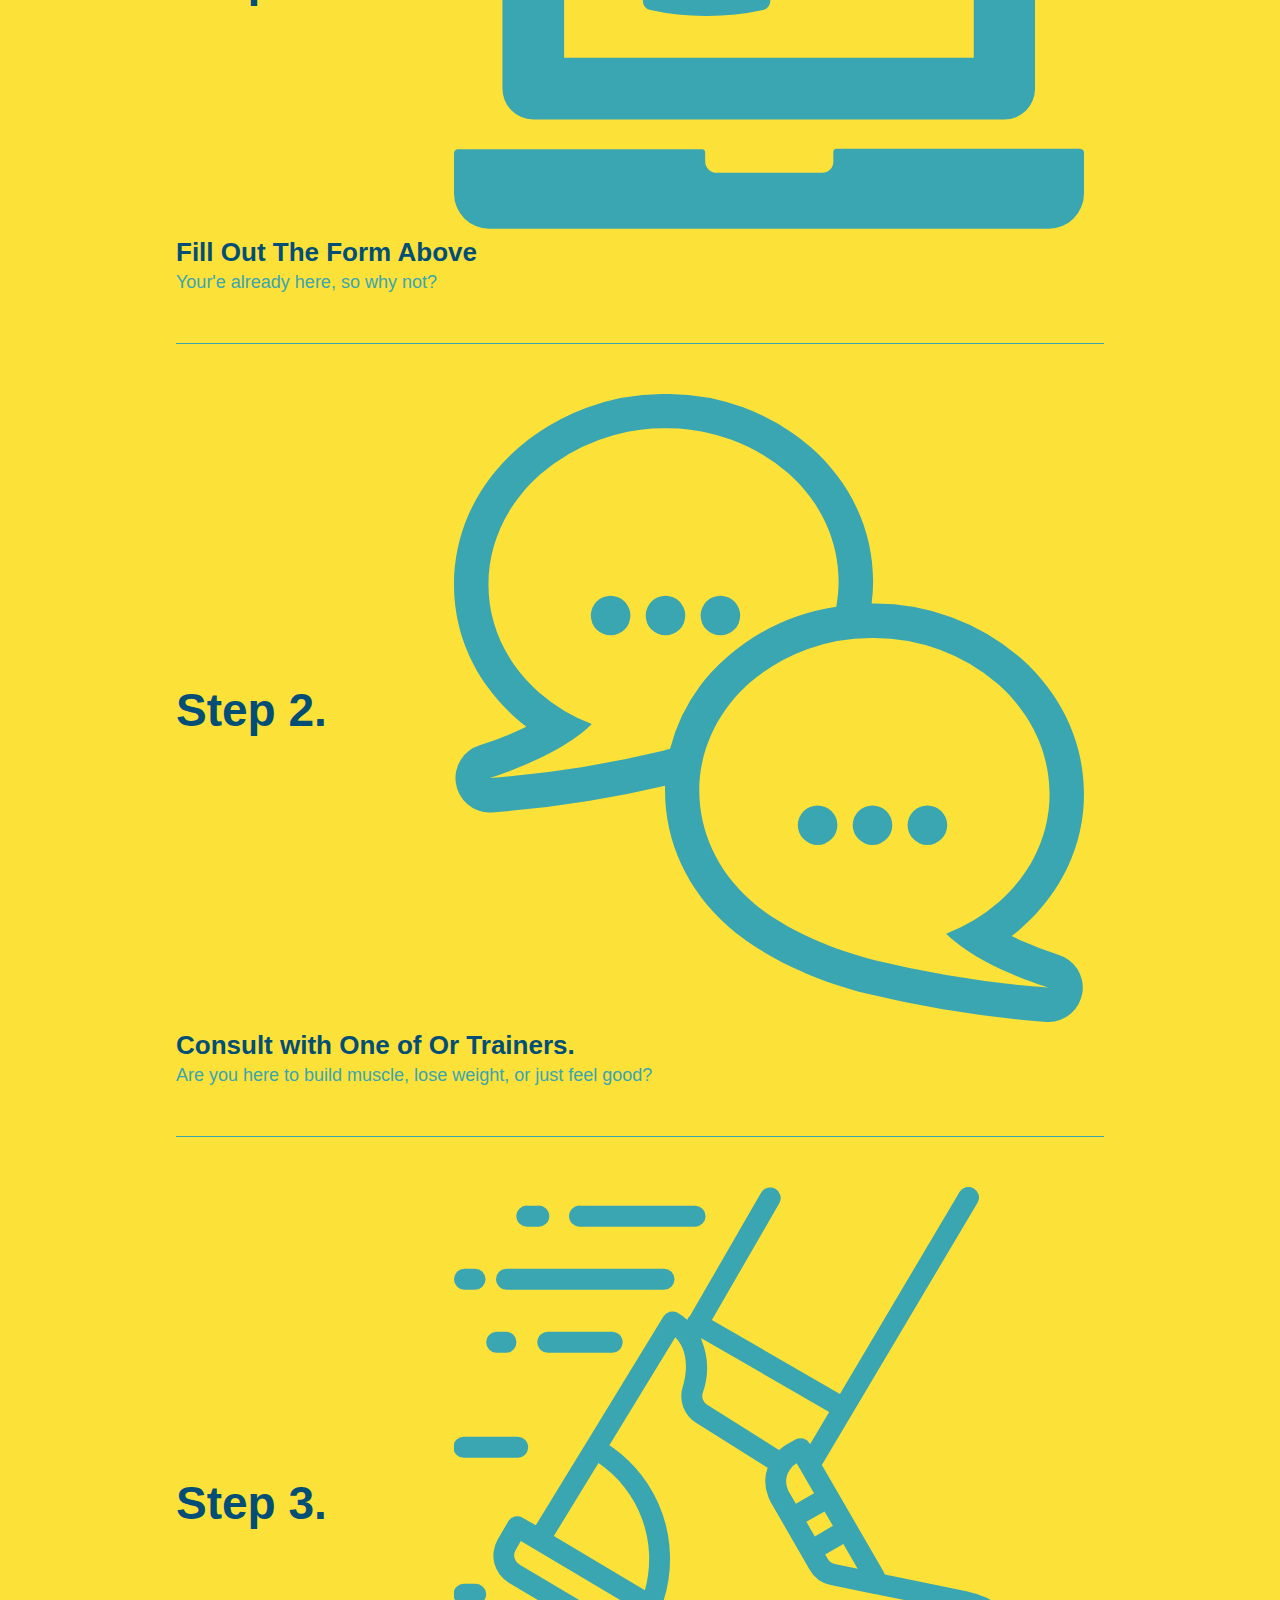
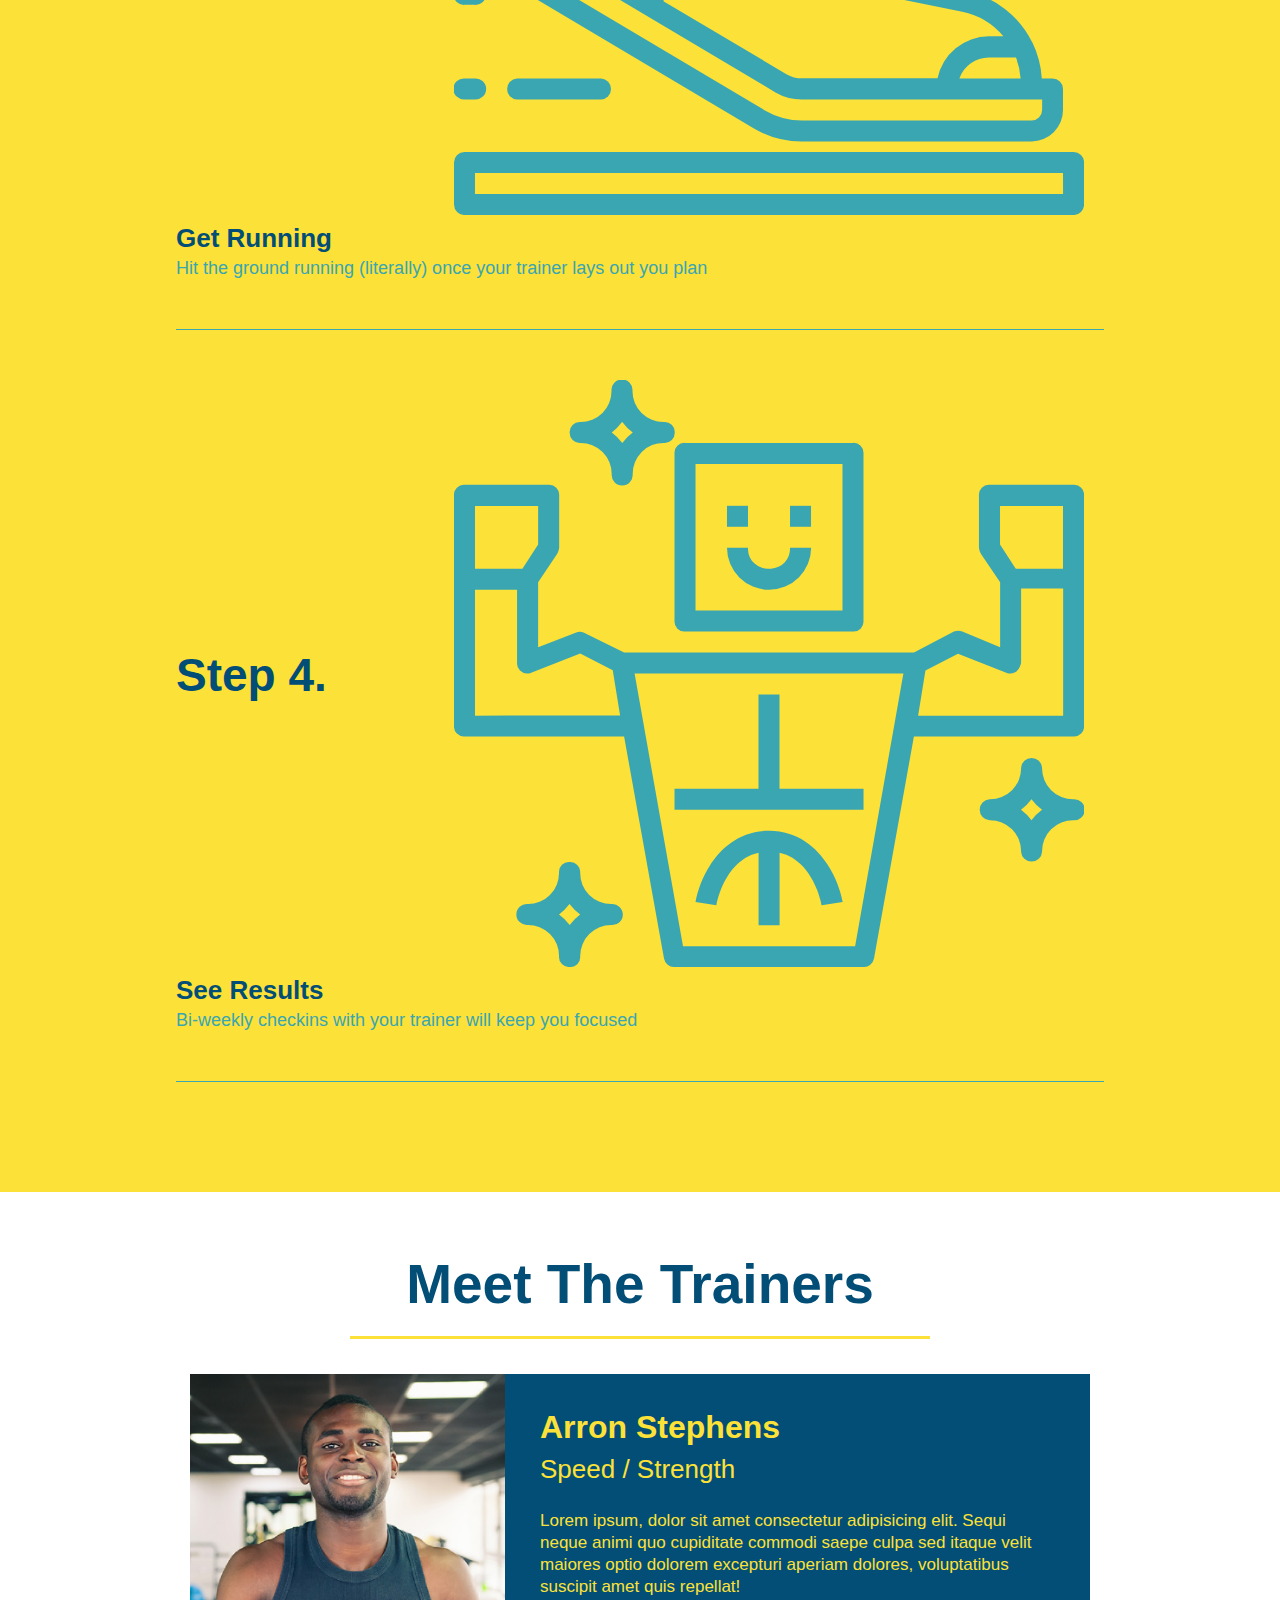
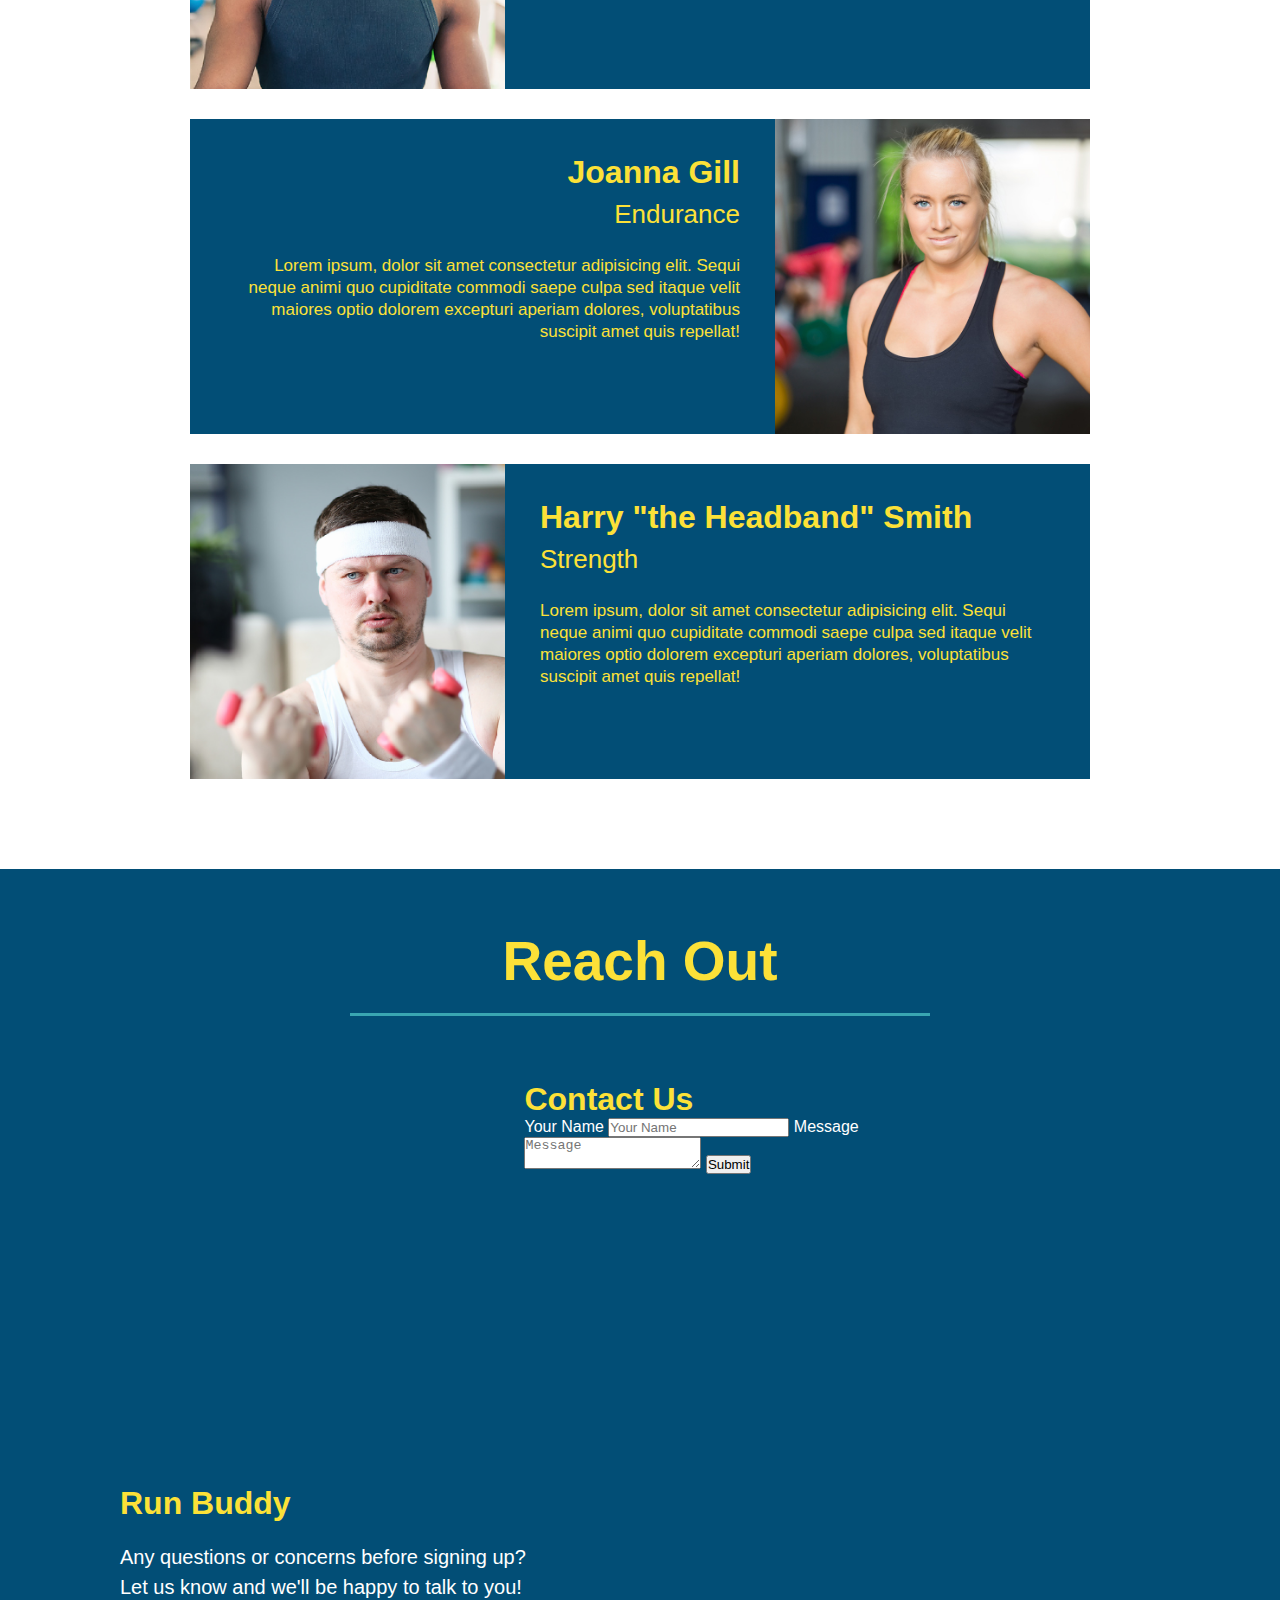
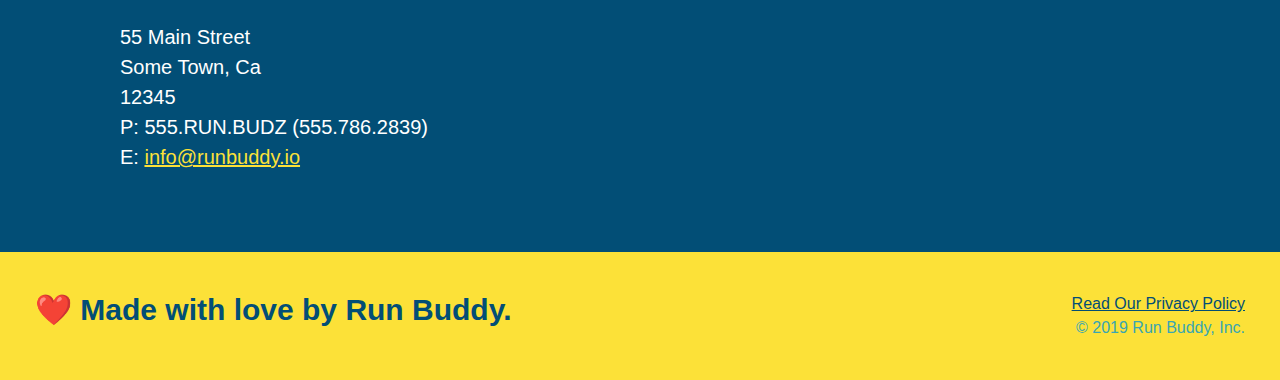
==== commit 7caa0e85: "add flexbox to the steps" ====
--- a/index.html
+++ b/index.html
@@ -91,28 +91,55 @@
          What You Do
     </h2>
     </div>
-    <div>
-        <img src="./assets/images/step-1.svg" alt="">
-        <h3> Step 1: <span>Fill Out the Form Above</span></h3>
+    <div class="step">
+        <h3> Step 1.</h3>
+        <div class="step-info">
+            <div class="step-img">
+                <img src="./assets/images/step-1.svg" alt=""/>
+            </div>
+        </div>
+        <div class="step-text">
+            <h4>Fill Out The Form Above</h4>
         <p>Your'e already here, so why not?</p>
     </div>
-
-    <div>
-        <img src="./assets/images/step-2.svg" alt="">
-        <h3>Step 2: <span>Consult with One of Or Trainers.</span></h3>
+    </div>
+    <div class="step">
+        <h3>Step 2. </h3>
+            <div class="step-info">
+                <div class="step-img">
+                    <img src="./assets/images/step-2.svg" alt="">
+                </div>
+            </div>
+            <div class="step-text">
+            <h4>Consult with One of Or Trainers.</h4>
         <p>Are you here to build muscle, lose weight, or just feel good?</p>
     </div>
-
-    <div>
-        <img src="./assets/images/step-3.svg" alt="">
-        <h3>Step 3: <span>Get Running </span></h3>
-        <p>Hit the ground running (literally) once your trainer lays out you plan</p>
-    </div>
-
-    <div>
-        <img src="./assets/images/step-4.svg" alt="">
-        <h3>Step 4: <span>See Reults.</span></h3>
+    </div>
+
+    <div class="step">
+        <h3>Step 3.</h3> 
+            <div class="step-info">
+                <div class="step-img">
+                    <img src="./assets/images/step-3.svg" alt="">
+                </div>
+            </div>
+            <div class="step-text">
+                <h4> Get Running </h4>
+            <p>Hit the ground running (literally) once your trainer lays out you plan</p>
+        </div>  
+    </div>
+
+    <div class="step">
+        <h3>Step 4.</h3> 
+            <div class="step-info">
+                <div class="step-img">
+                    <img src="./assets/images/step-4.svg" alt="">
+                </div>
+            </div>
+        <div class="step-text">
+        <h4>See Results</h4>
         <p>Bi-weekly checkins with your trainer will keep you focused</p>
+    </div>
     </div>
 </section>
 
--- a/assets/css/style.css
+++ b/assets/css/style.css
@@ -173,35 +173,56 @@
       text-align: center;
   }
 
+  .step {
+    margin: 50px auto;
+    padding-bottom: 50px;
+    width: 80%;
+    border-bottom: 1px solid #39a6b2;
+    display: flex;
+    flex-wrap: wrap;
+    align-items: center;
+    justify-content: space-between;
+  }
+
   .steps {
       background: #fce138;
   }
 
-  .steps div {
-      margin-bottom: 80px;
-  }
-
-  .steps img {
-      width: 15%;
-      margin: 10px 0;
-  }
-
-  .steps h3{
+  .step h3{
       color: #024e76;
       font-size: 46px;
-      margin-top: 10px;
-  }
-
-  .steps p {
+      flex: 1 30%;
+  }
+
+  .step-text p {
       color: #39a6b2;
-      font-size: 23px;
-  }
-
-  .steps span{
-      font-size: 38px;
-  }
-
-  .trainers {
+      font-size: 18px;
+  }
+
+  .step-text h4 {
+      font-size: 26px;
+      line-height: 1.5;
+      color: #024e76
+  }
+
+ .step-info {
+    flex: 2 70%;
+    display: flex;
+    flex-wrap: wrap;
+    align-items: center;
+ }
+
+ .step-img {
+     flex: 1 12%;
+     margin-right: 20px;
+  }
+
+ .step-img img {
+     max-width: 100%;
+ }
+
+  .step-text {
+      flex: 12;
   }
 
   .trainer {
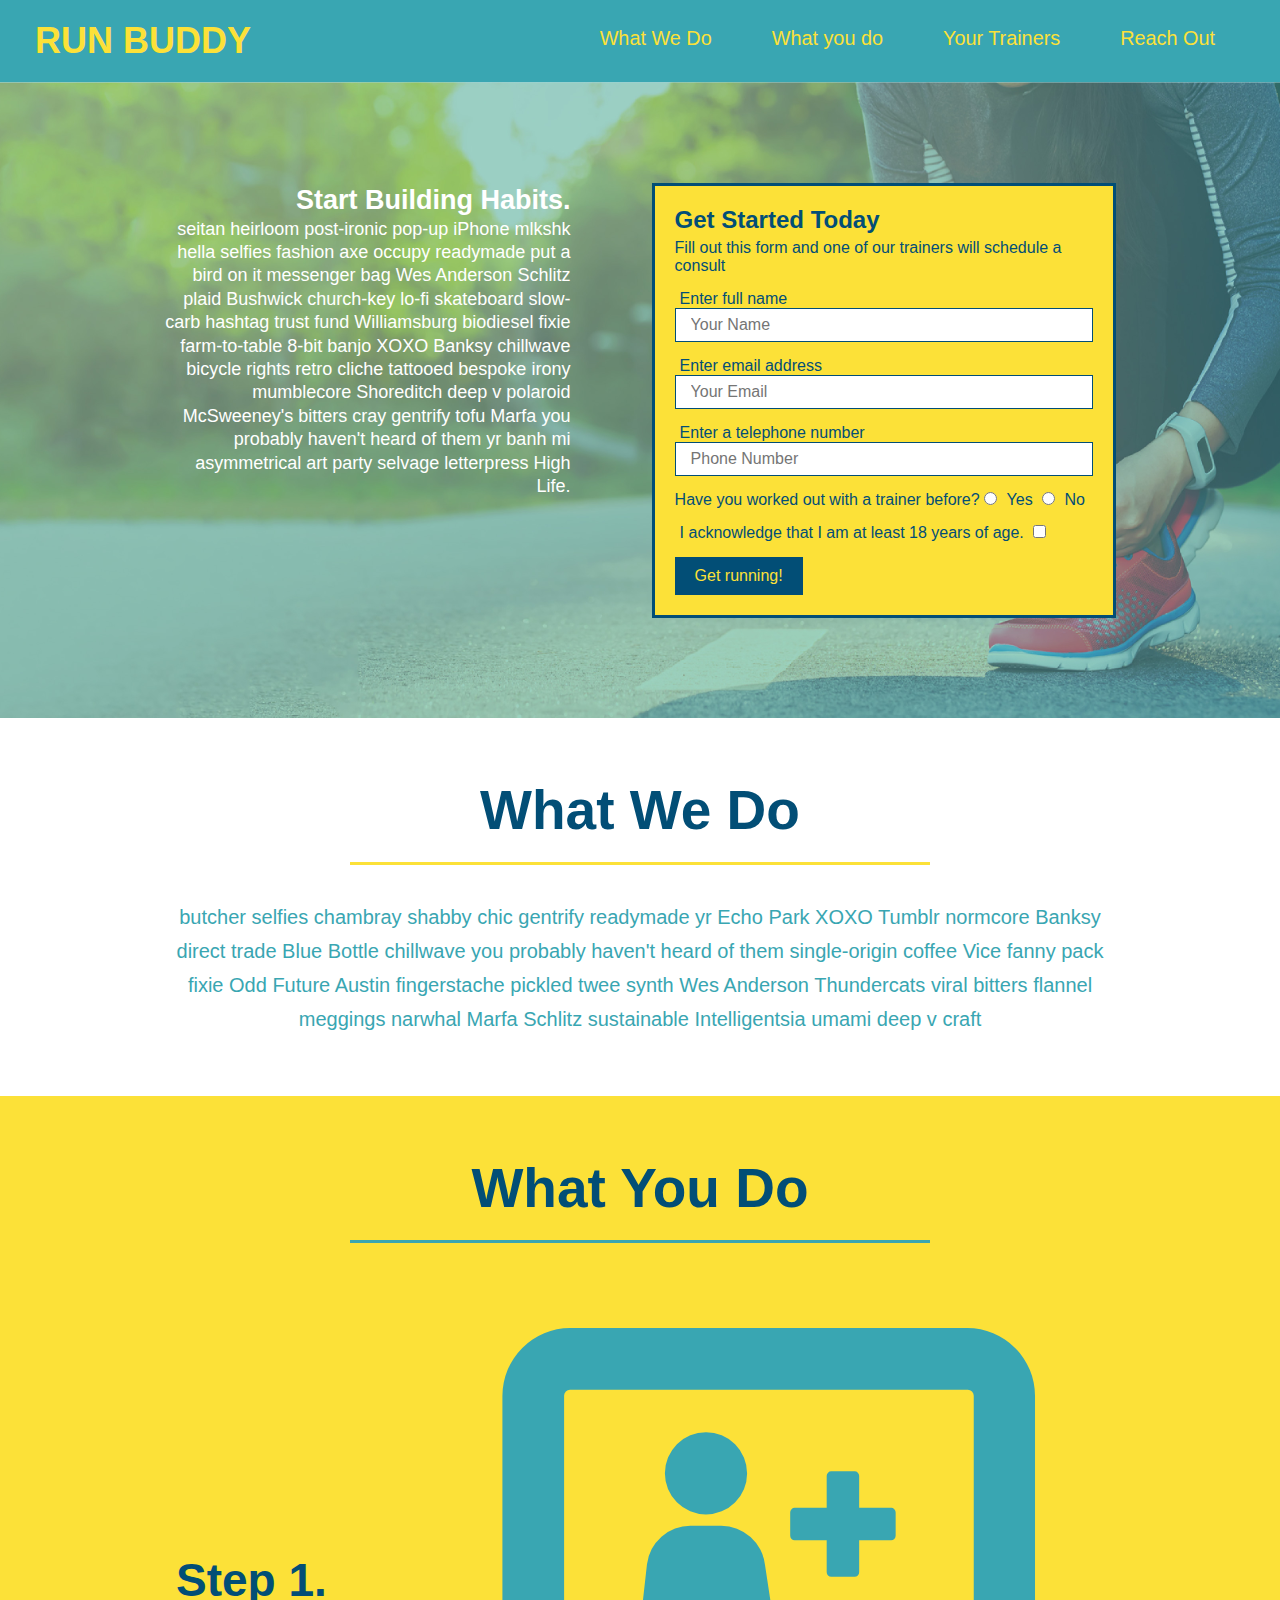
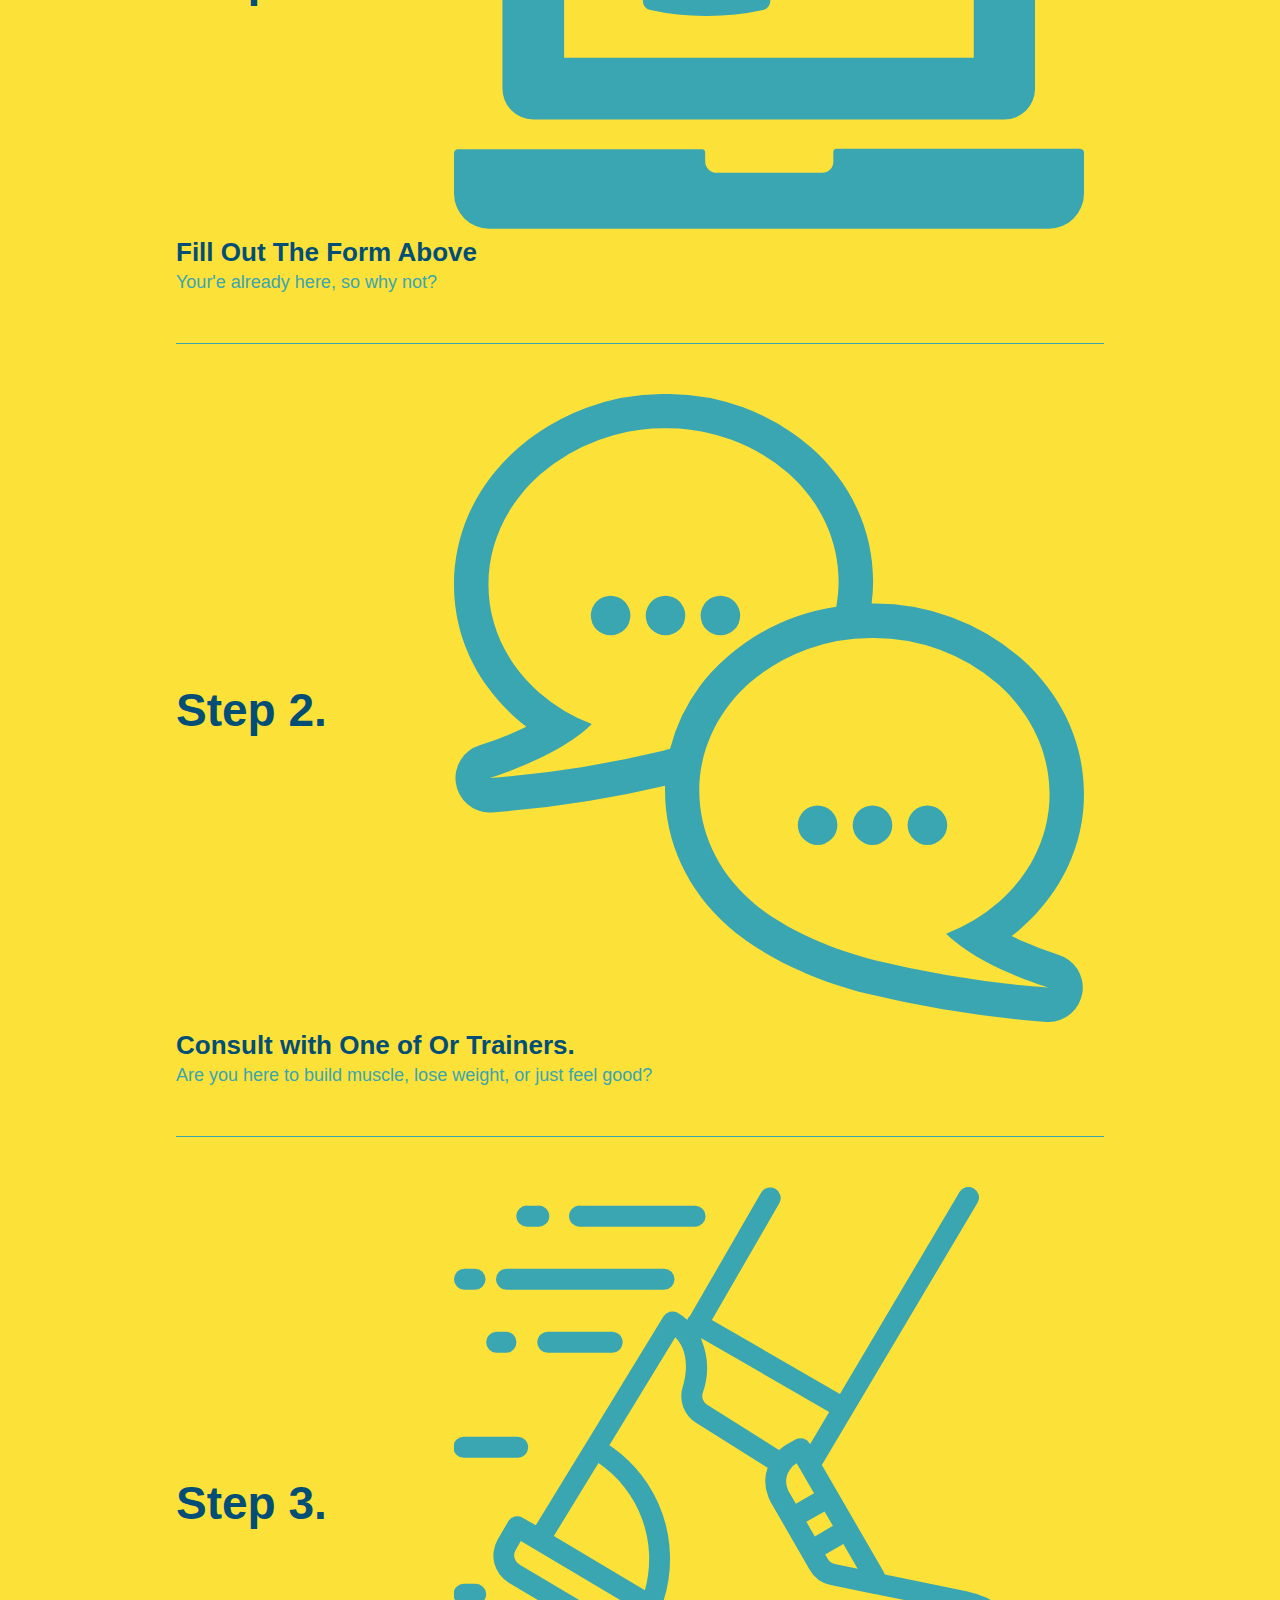
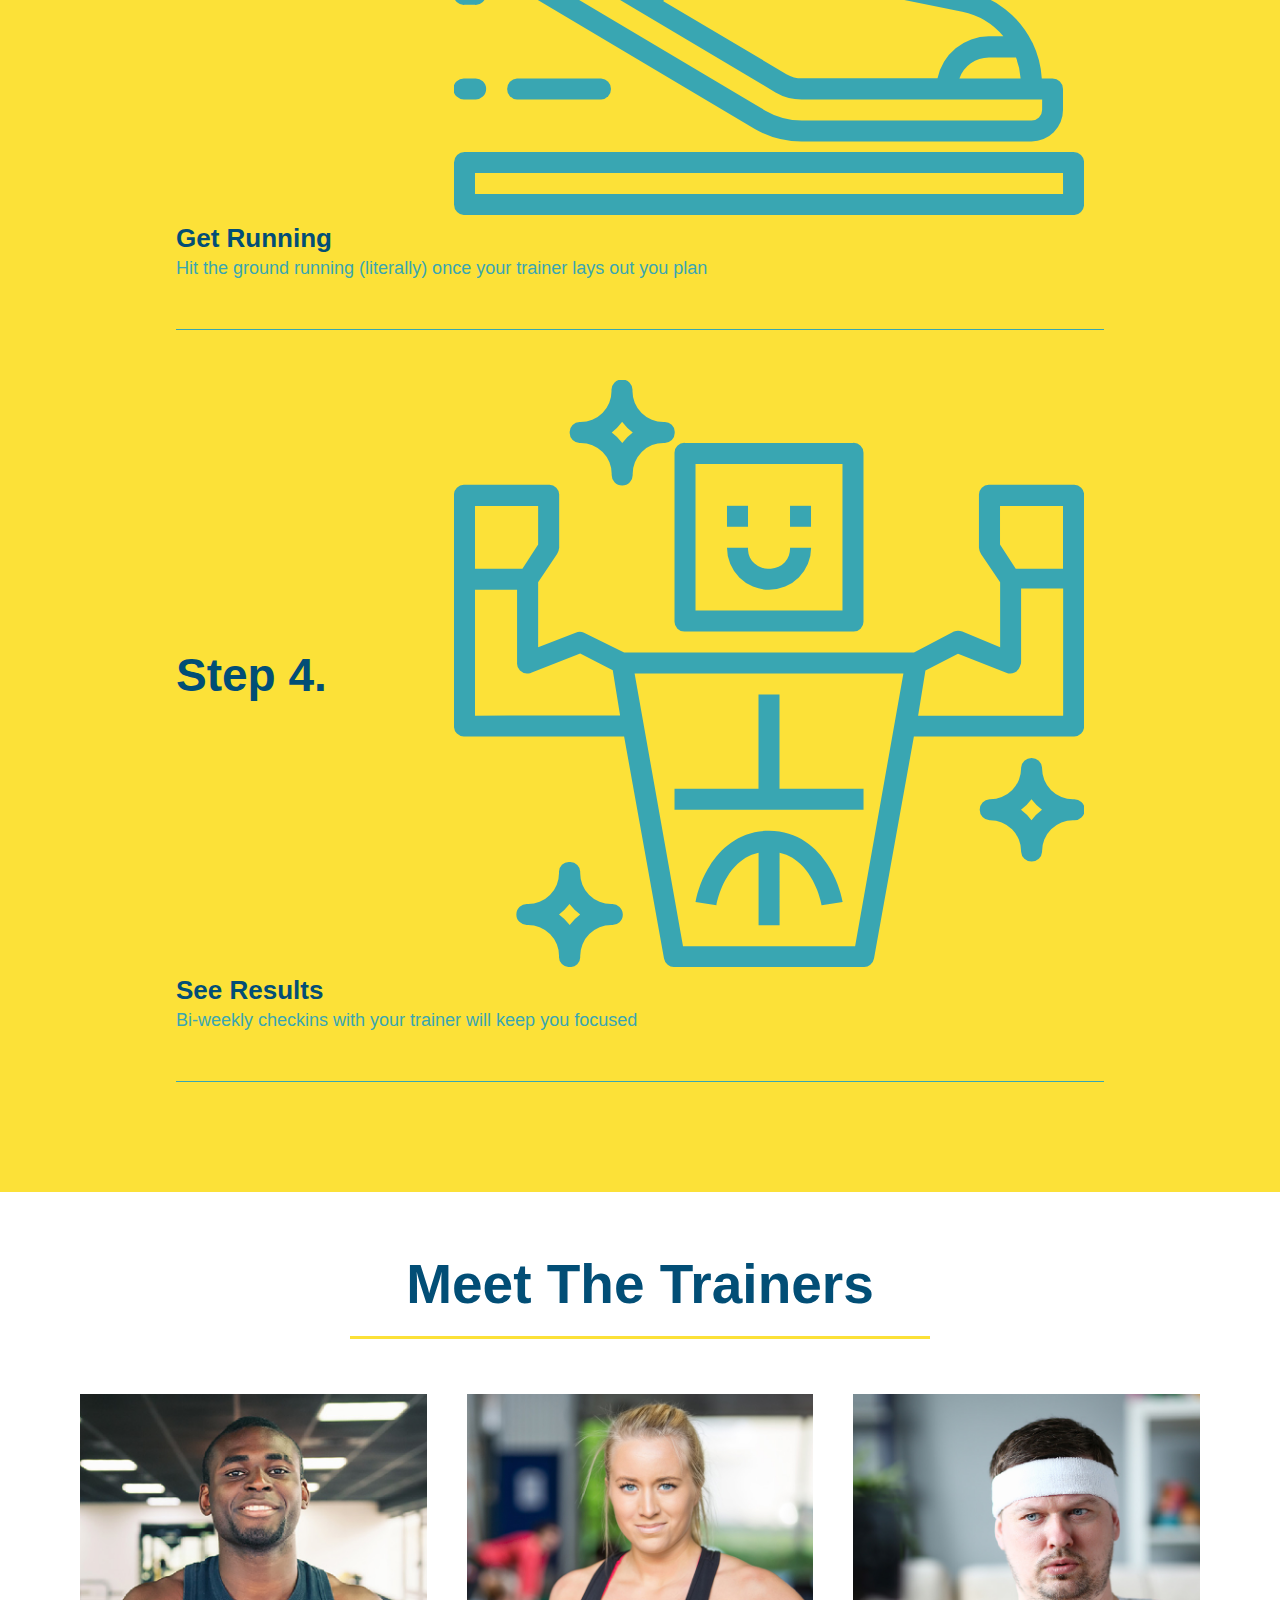
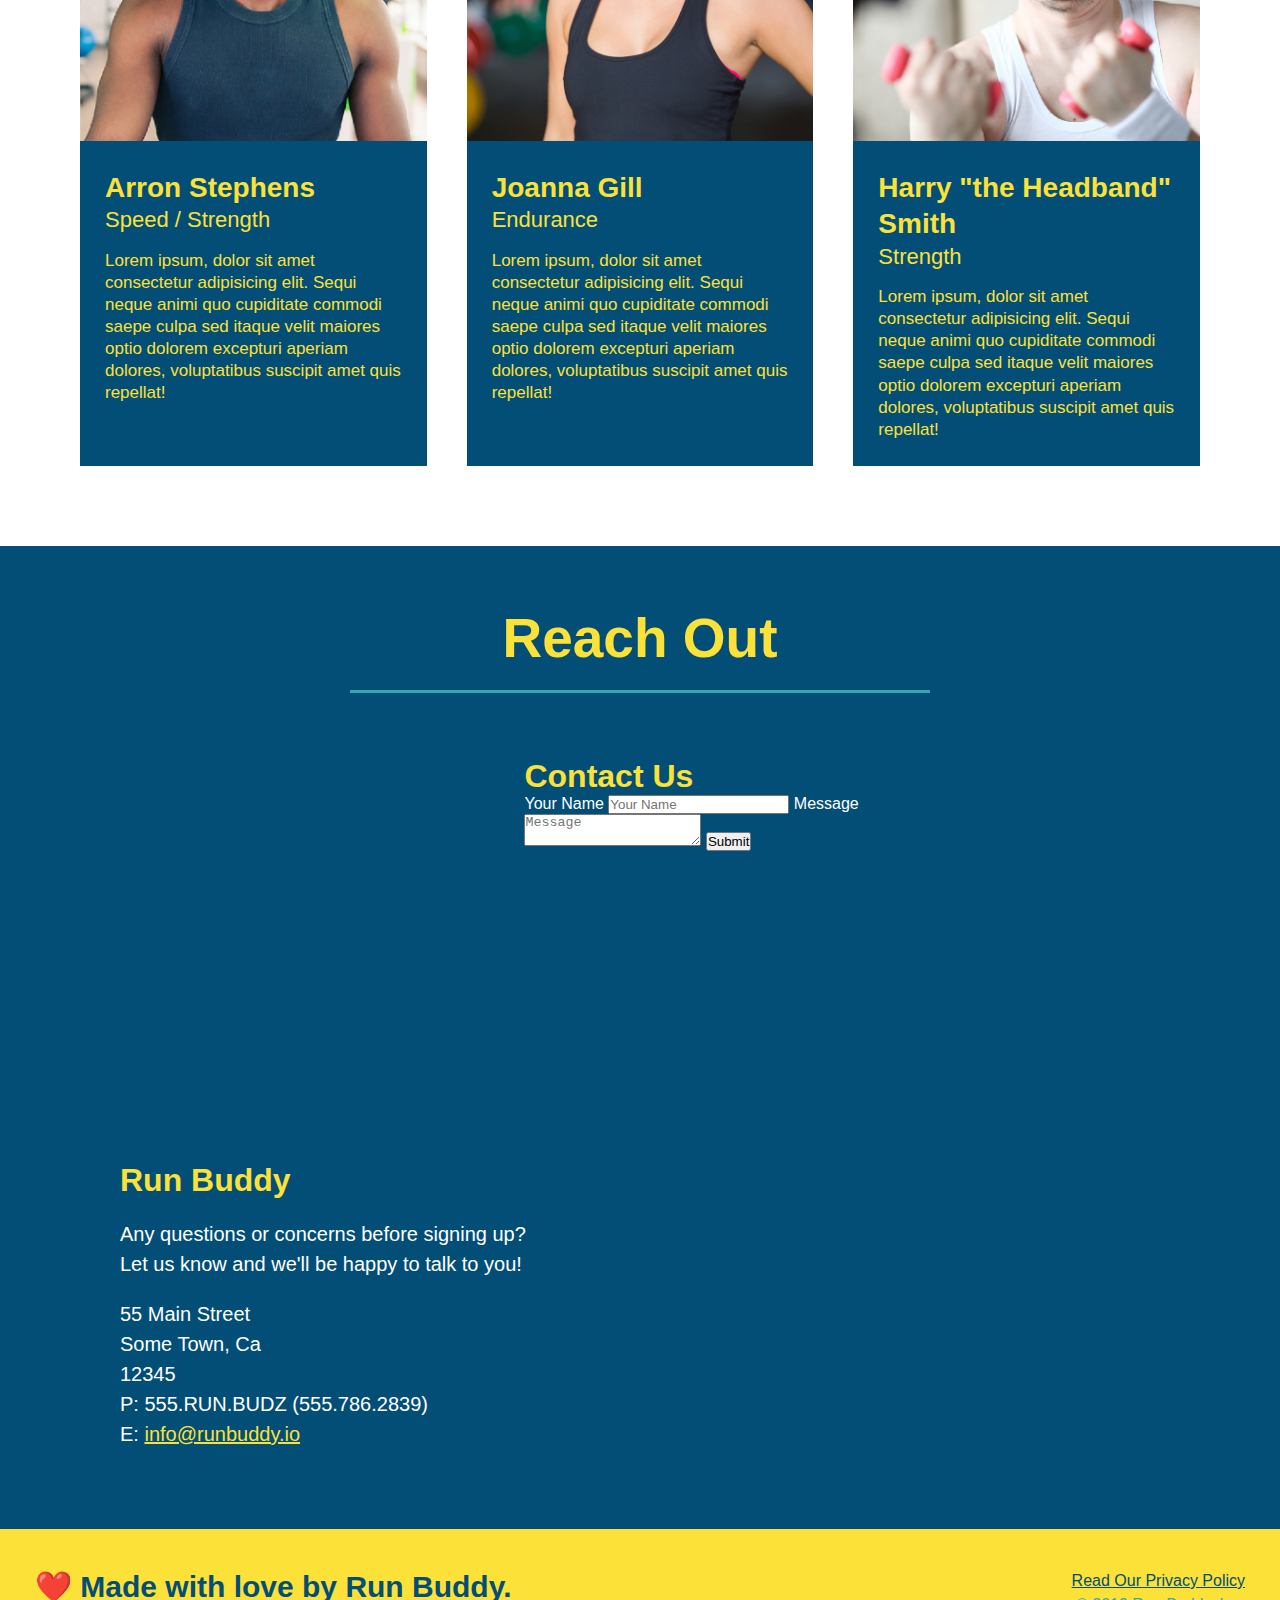
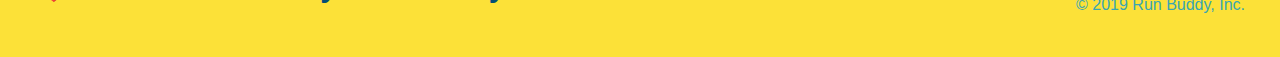
==== commit 9a29575b: "add flexbox to the trainers" ====
--- a/index.html
+++ b/index.html
@@ -144,18 +144,19 @@
 </section>
 
 <!-- "meet the trainers" section-->
-<section id="your-trainers" class="trainers">
+<section id="your-trainers">
     <div class="flex-row">
     <h2 class="section-title primary-border">
         Meet The Trainers
     </h2>
  </div>
+ <div class="trainers">
     <article class="trainer">
         <img src="./assets/images/trainer-1.jpg" alt="Arron Stephens in his workout clothes, ready to pump iron">
    
-        <div class="trainer-bio text-left">
-            <h3>Arron Stephens</h3>
-            <h4>Speed / Strength</h4>
+        <div class="trainer-bio ">
+            <h3 class="trainer-name">Arron Stephens</h3>
+            <h4 class="trainer-role">Speed / Strength</h4>
             <p>Lorem ipsum, dolor sit amet consectetur adipisicing elit. Sequi neque animi quo cupiditate commodi saepe culpa sed
             itaque velit maiores optio dolorem excepturi aperiam dolores, voluptatibus suscipit amet quis repellat!
             </p>
@@ -163,28 +164,30 @@
     </article>
 
     <article class="trainer">
-        <div class="trainer-bio text-right">
-          <h3>Joanna Gill</h3>
-          <h4>Endurance</h4>
+        <img src="./assets/images/trainer-2.jpg" alt="Joanna Gill cooling off after a workout" />
+        <div class="trainer-bio ">
+          <h3 class="trainer-name">Joanna Gill</h3>
+          <h4 class="trainer-role">Endurance</h4>
           <p>
             Lorem ipsum, dolor sit amet consectetur adipisicing elit. Sequi neque animi quo cupiditate commodi saepe culpa sed
             itaque velit maiores optio dolorem excepturi aperiam dolores, voluptatibus suscipit amet quis repellat!
           </p>
         </div>
-        <img src="./assets/images/trainer-2.jpg" alt="Joanna Gill cooling off after a workout" />
+        
       </article>
 
       <article class="trainer">
         <img src="./assets/images/trainer-3.jpg" alt="Harry Smith wearing a headband and lifting comically small pink weights" />
-        <div class="trainer-bio text-left">
-          <h3>Harry "the Headband" Smith</h3>
-          <h4>Strength</h4>
+        <div class="trainer-bio ">
+          <h3 class="trainer-name">Harry "the Headband" Smith</h3>
+          <h4 class="trainer-role">Strength</h4>
           <p>
             Lorem ipsum, dolor sit amet consectetur adipisicing elit. Sequi neque animi quo cupiditate commodi saepe culpa sed
             itaque velit maiores optio dolorem excepturi aperiam dolores, voluptatibus suscipit amet quis repellat!
           </p>
         </div>
     </article>
+</div>
 </section>
 
 
--- a/assets/css/style.css
+++ b/assets/css/style.css
@@ -226,22 +226,27 @@
   }
 
   .trainer {
-      width: 900px;
-      margin: 0 auto 30px auto;
+      margin: 20px;
       background: #024e76;
       color: #fce138;
-      overflow: auto;
-  }
+      flex: 1;
+  }
+
+ .trainers {
+    width: 100%;
+  margin: 0 auto;
+  display: flex;
+  flex-wrap: wrap;
+  justify-content: space-around;
+}
 
   .trainer img {
-      width: 35%;
-      float: left;
+      width: 100%;
   }
 
   .trainer-bio {
-      padding: 35px;
-      float: left;
-      width: 65%;
+      padding: 25px;
+      line-height: 1.3;
   }
 
   .text-left {
@@ -253,19 +258,18 @@
   }
 
   .trainer-bio h3 {
-    font-size: 32px;
-    margin-bottom: 8px;
+    font-size: 28px;
+
   }
   
   .trainer-bio h4 {
     font-weight: lighter;
-    font-size: 26px;
-    margin-bottom: 25px;
+    font-size: 22px;
+    margin-bottom: 15px;
   }
   
   .trainer-bio p {
     font-size: 17px;
-    line-height: 1.3;
   }
 
 .contact {
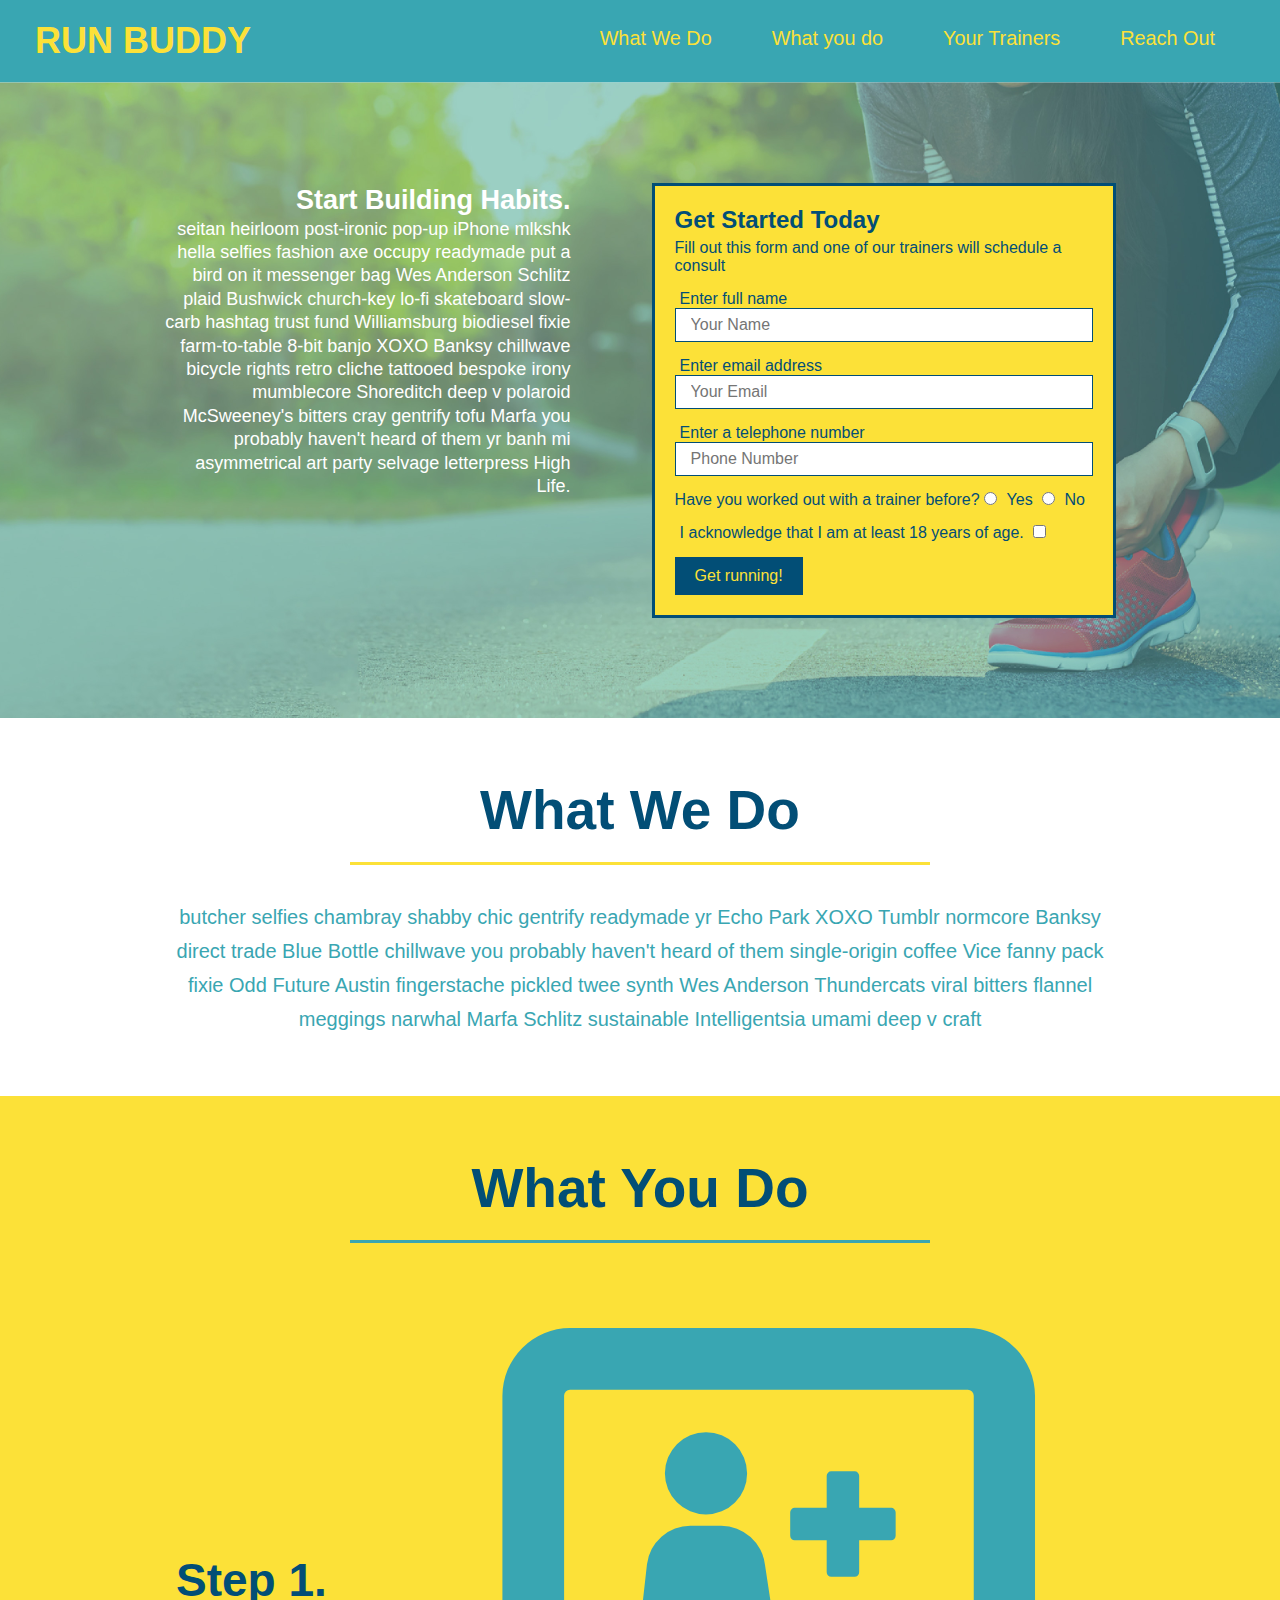
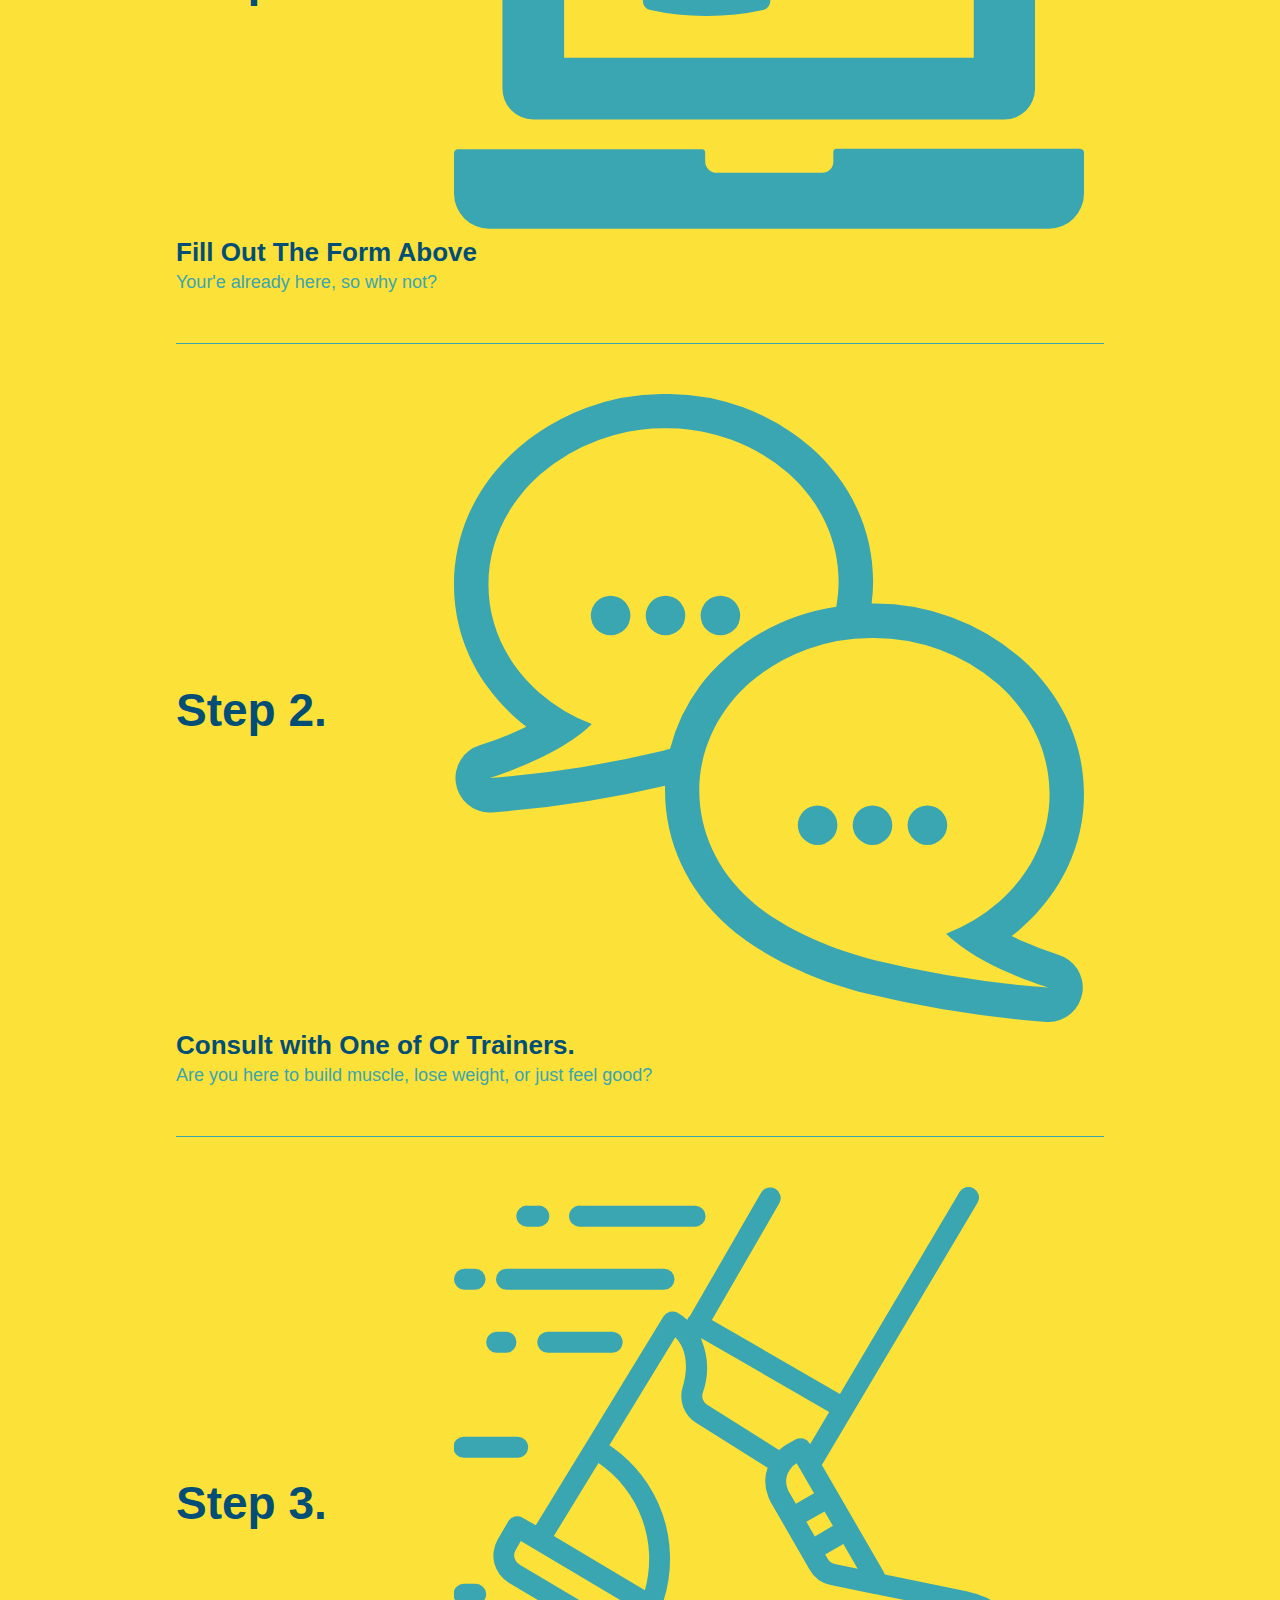
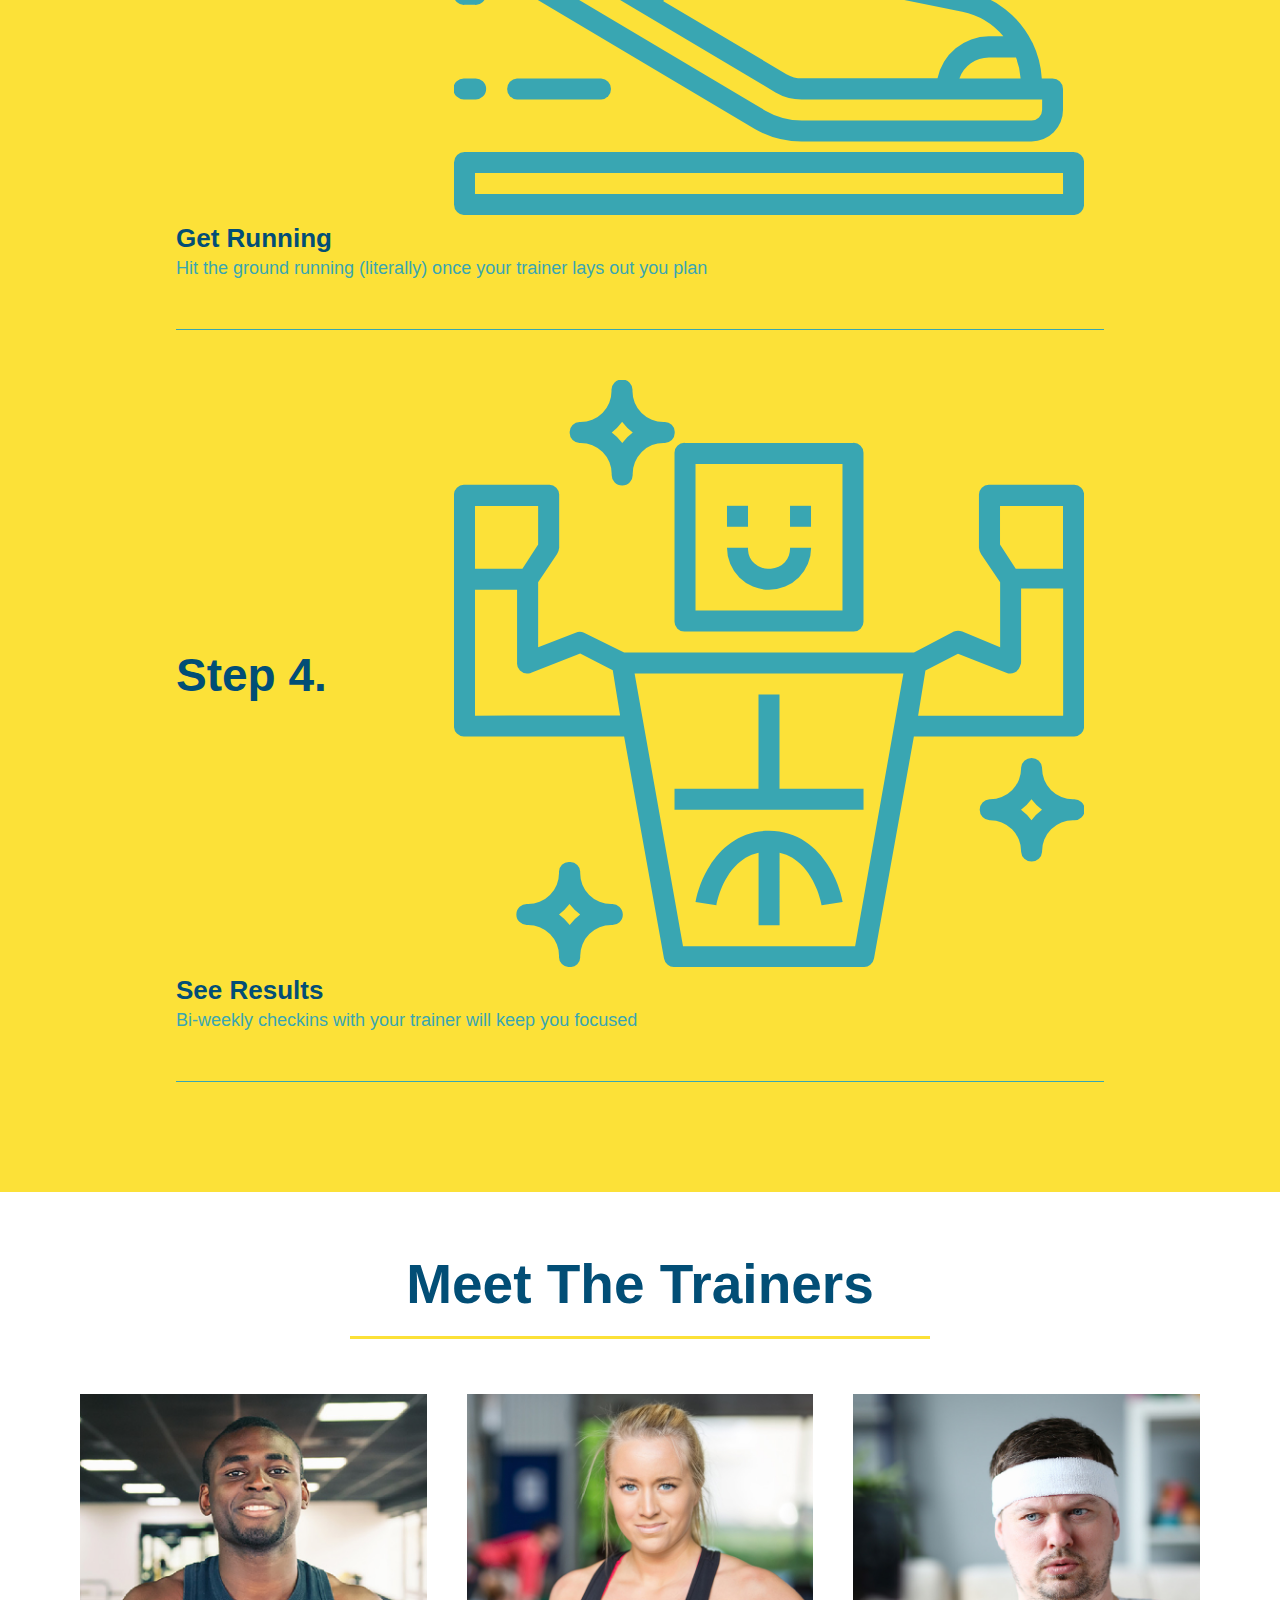
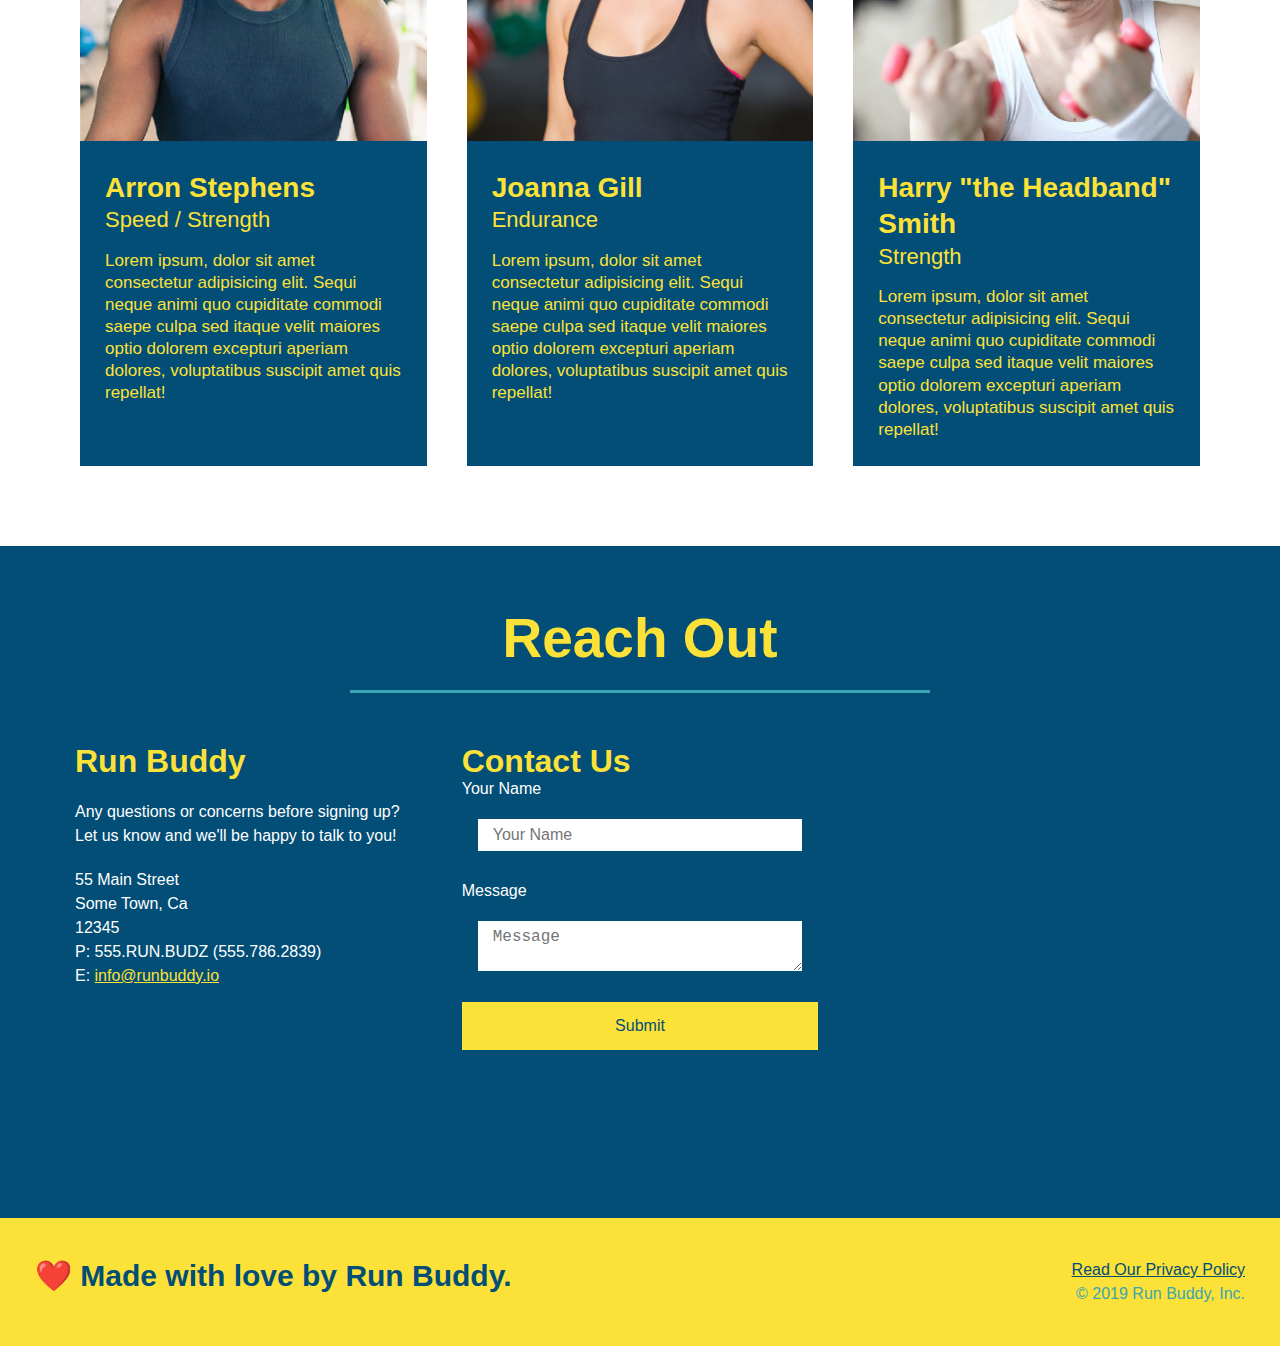
==== commit f80973e5: "finished" ====
--- a/index.html
+++ b/index.html
@@ -198,25 +198,8 @@
         Reach Out
     </h2>
     </div>
-       <div class="contact-info">
-        
-        <iframe src="https://www.google.com/maps/embed?pb=!1m18!1m12!1m3!1d13217.228986518263!2d-118.29866497779017!3d34.08726869329085!2m3!1f0!2f0!3f0!3m2!1i1024!2i768!4f13.1!3m3!1m2!1s0x80c2c750ca6eed1d%3A0x1f85c8d4d78504b!2sLos%20Angeles%20City%20College!5e0!3m2!1sen!2sus!4v1646513336789!5m2!1sen!2sus"  style="border:0;" 
-        allowfullscreen="" 
-        loading="lazy">
-        </iframe>
-        <div class="contact-form">
-            <h3>Contact Us</h3>
-            <form>
-               <label for="contact-name">Your Name</label>
-               <input type="text" id="contact-name" placeholder="Your Name" />
-          
-               <label for="contact-message">Message</label>
-               <textarea id="contact-message" placeholder="Message"></textarea>
-          
-               <button type="submit">Submit</button>
-              </form>
-          </div>
-        <div>  
+          <div class="contact-info">
+            <div>
             <h3>Run Buddy</h3>
             <p>
                 Any questions or concerns before signing up?
@@ -231,6 +214,24 @@
                 E: <a href="mailto:info@runbuddy.io">info@runbuddy.io</a>
             </address>
         </div>
+        <div class="contact-form">
+            <h3>Contact Us</h3>
+            <form>
+               <label for="contact-name">Your Name</label>
+               <input type="text" id="contact-name" placeholder="Your Name" />
+          
+               <label for="contact-message">Message</label>
+               <textarea id="contact-message" placeholder="Message"></textarea>
+          
+               <button type="submit">Submit</button>
+              </form>
+          </div>
+          <iframe src="https://www.google.com/maps/embed?pb=!1m18!1m12!1m3!1d13217.228986518263!2d-118.29866497779017!3d34.08726869329085!2m3!1f0!2f0!3f0!3m2!1i1024!2i768!4f13.1!3m3!1m2!1s0x80c2c750ca6eed1d%3A0x1f85c8d4d78504b!2sLos%20Angeles%20City%20College!5e0!3m2!1sen!2sus!4v1646513336789!5m2!1sen!2sus"  style="border:0;" 
+        allowfullscreen="" 
+        loading="lazy">
+        </iframe>
+
+        </div>
 </section>
 
 <!-- footer -->
--- a/assets/css/style.css
+++ b/assets/css/style.css
@@ -280,17 +280,22 @@
     color: #fce138;
 }
 
+.contact-info > * {
+    flex: 1;
+    margin: 15px;
+  }
+
+ .contact-info {
+ display:flex;
+ justify-content: space-between;
+ flex-wrap: wrap;
+}
+
 .contact-info iframe {
-    width: 400px;
     height: 400px;
 }
 
 .contact-info div {
-    width: 410px;
-    display: inline-block;
-    vertical-align: top;
-    text-align: left;
-    margin: 30px 0 0 60px;
     color: white;
   }
 
@@ -302,7 +307,7 @@
   .contact-info p, .contact-info address {
     margin: 20px 0;
     line-height: 1.5;
-    font-size: 20px;
+    font-size: 16px;
     font-style: normal;
   }
   
@@ -310,6 +315,27 @@
     color: #fce138;
   }
   
+ .contact-form input, .contact-form textarea {
+     border: 1pc solid #024e76;
+     display: block;
+     padding: 7px 15px;
+     font-size: 16px;
+     color: #024e76;
+     width: 100%;
+     margin-bottom: 15px;
+     margin-top: 5px;
+ }
+
+ .contact-form button {
+     width: 100%;
+     border: none;
+     background : #fce138;
+     color: #024e76;
+     text-align: center;
+     padding: 15px 0;
+     font-size: 16px;
+ }
+
   .flex-row {
       display:flex;
   }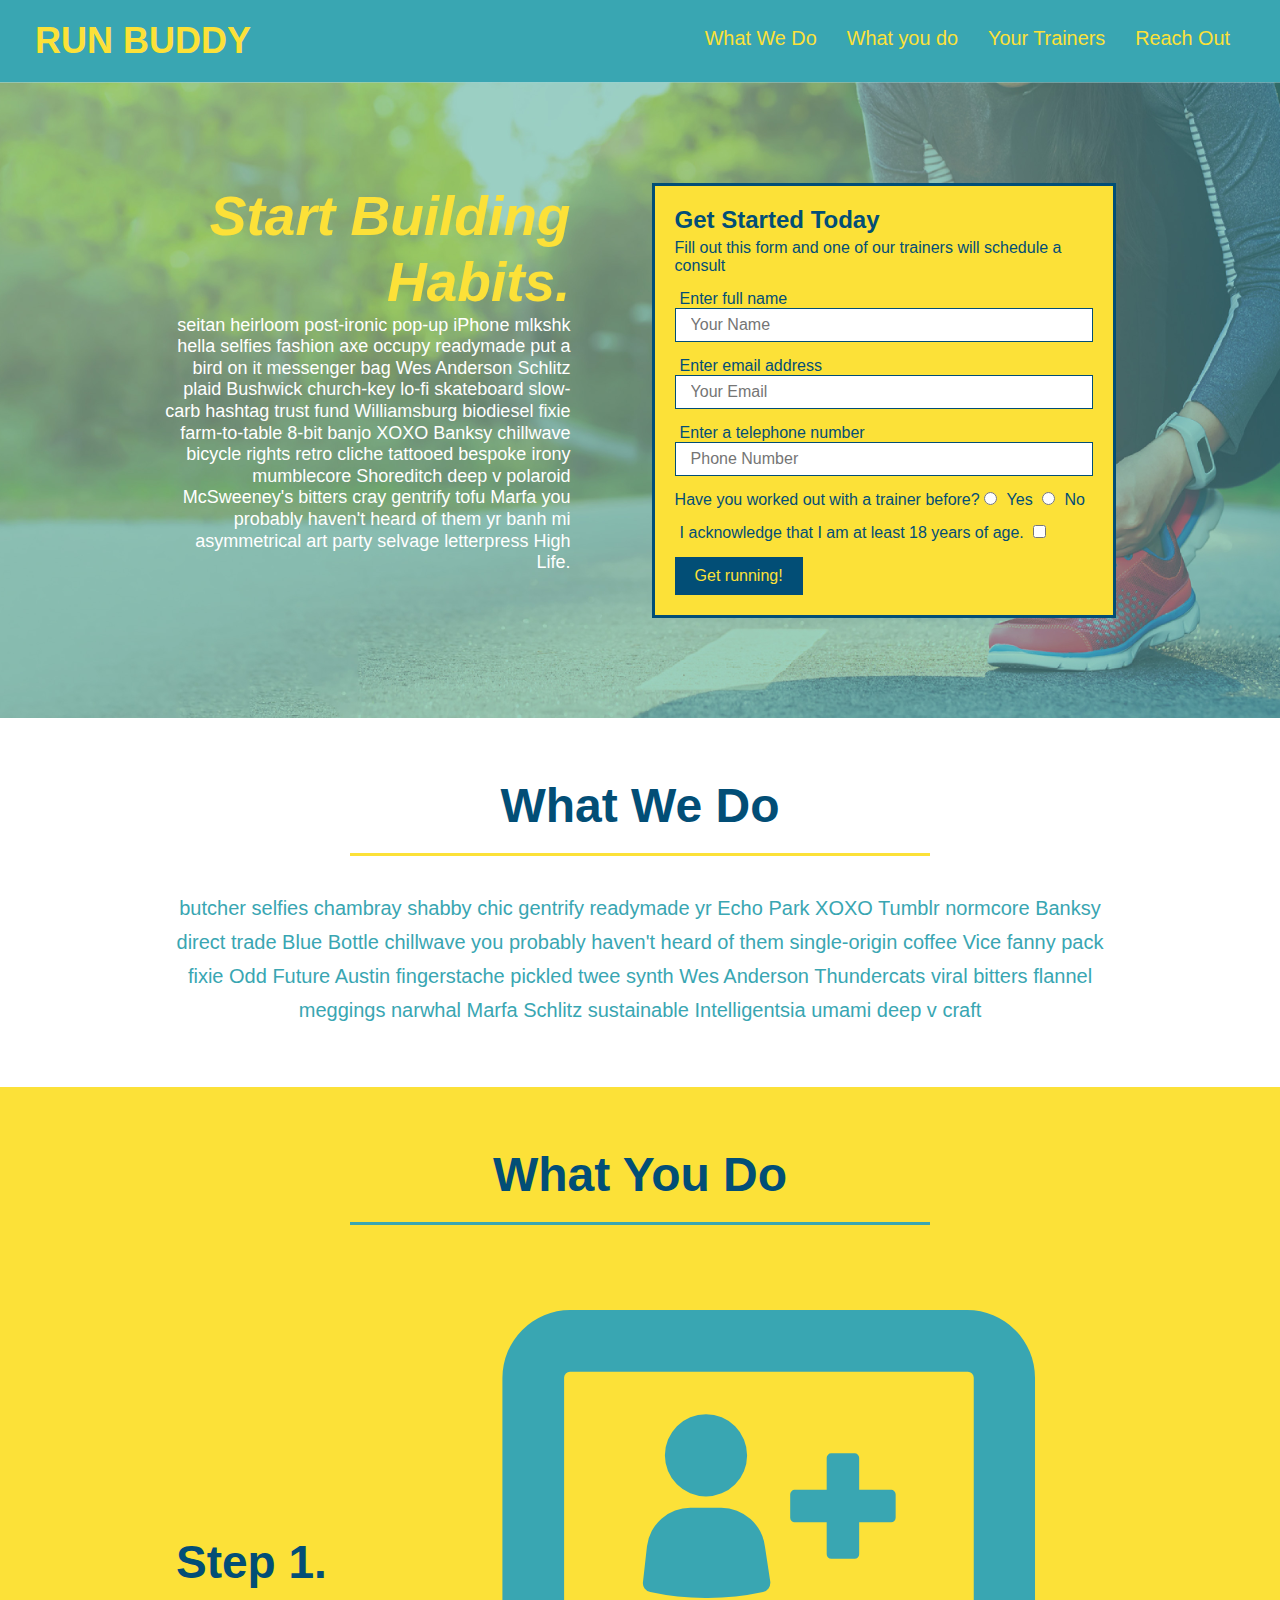
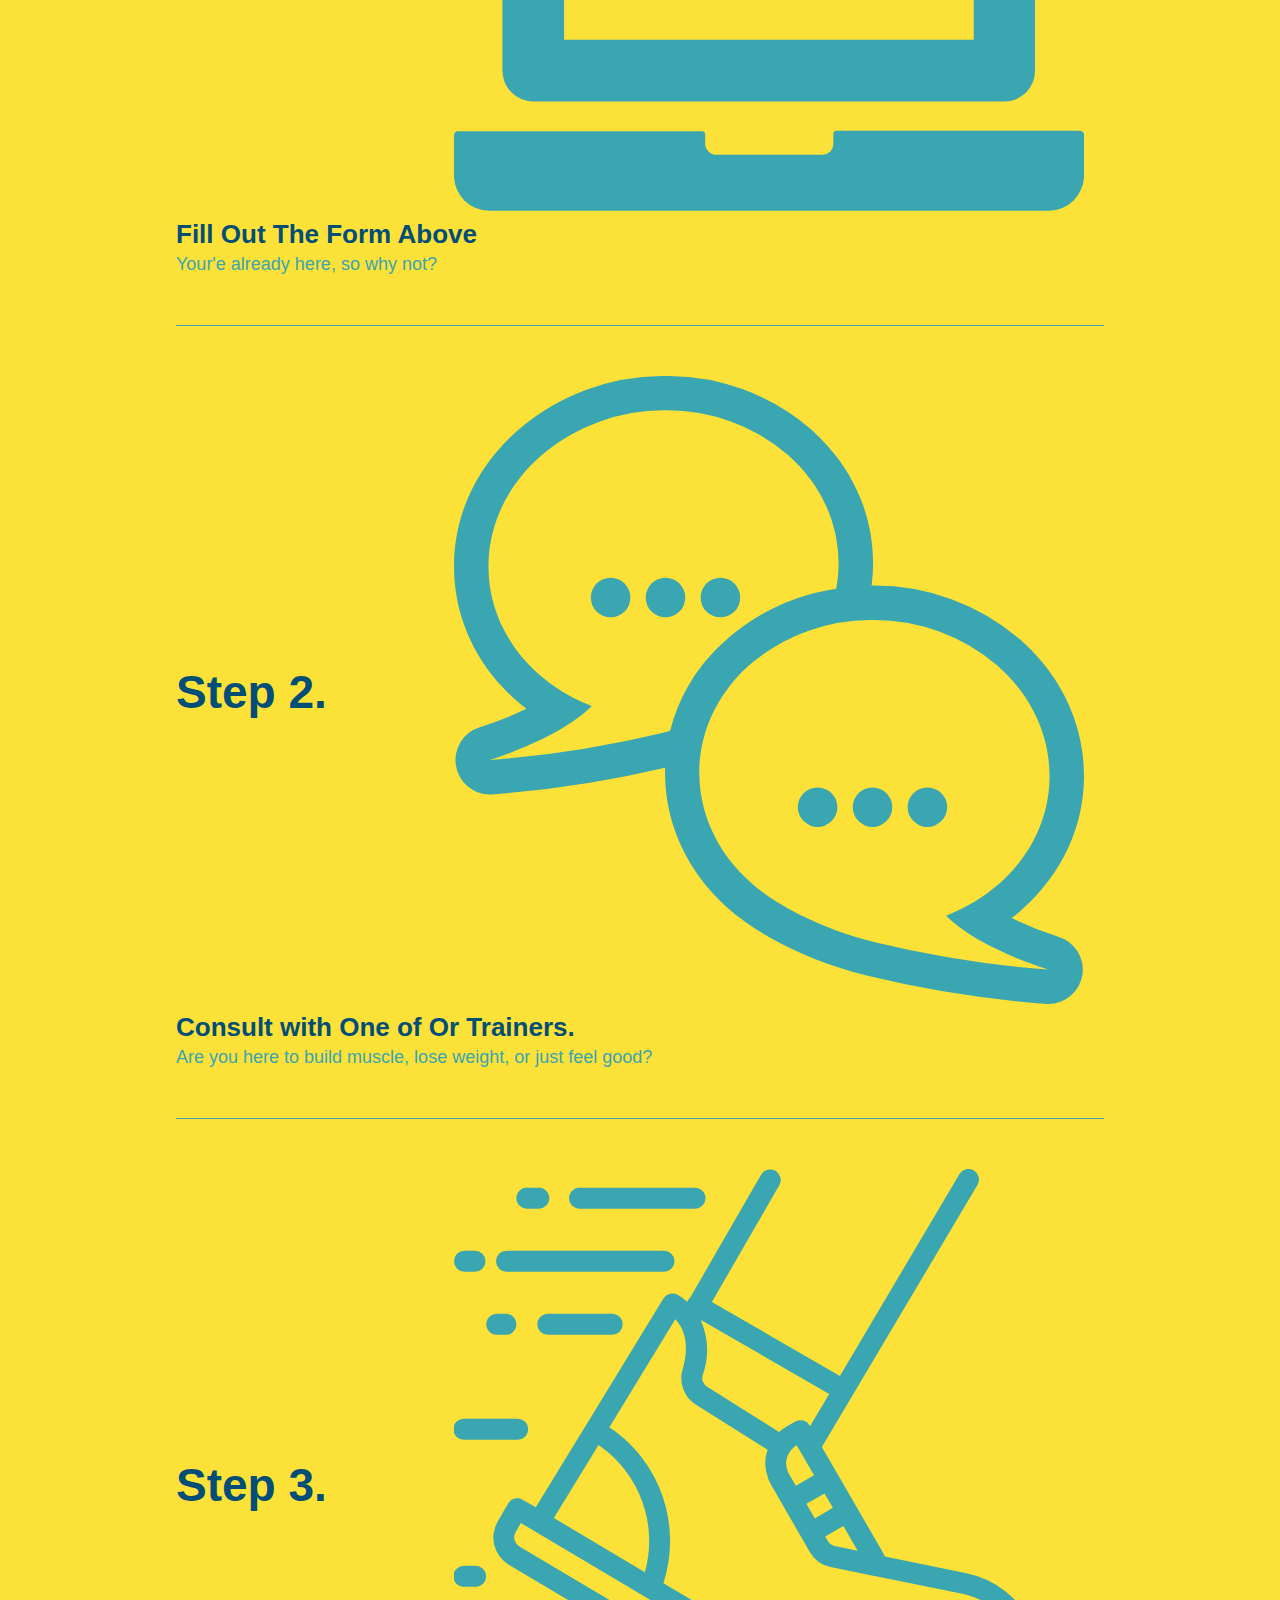
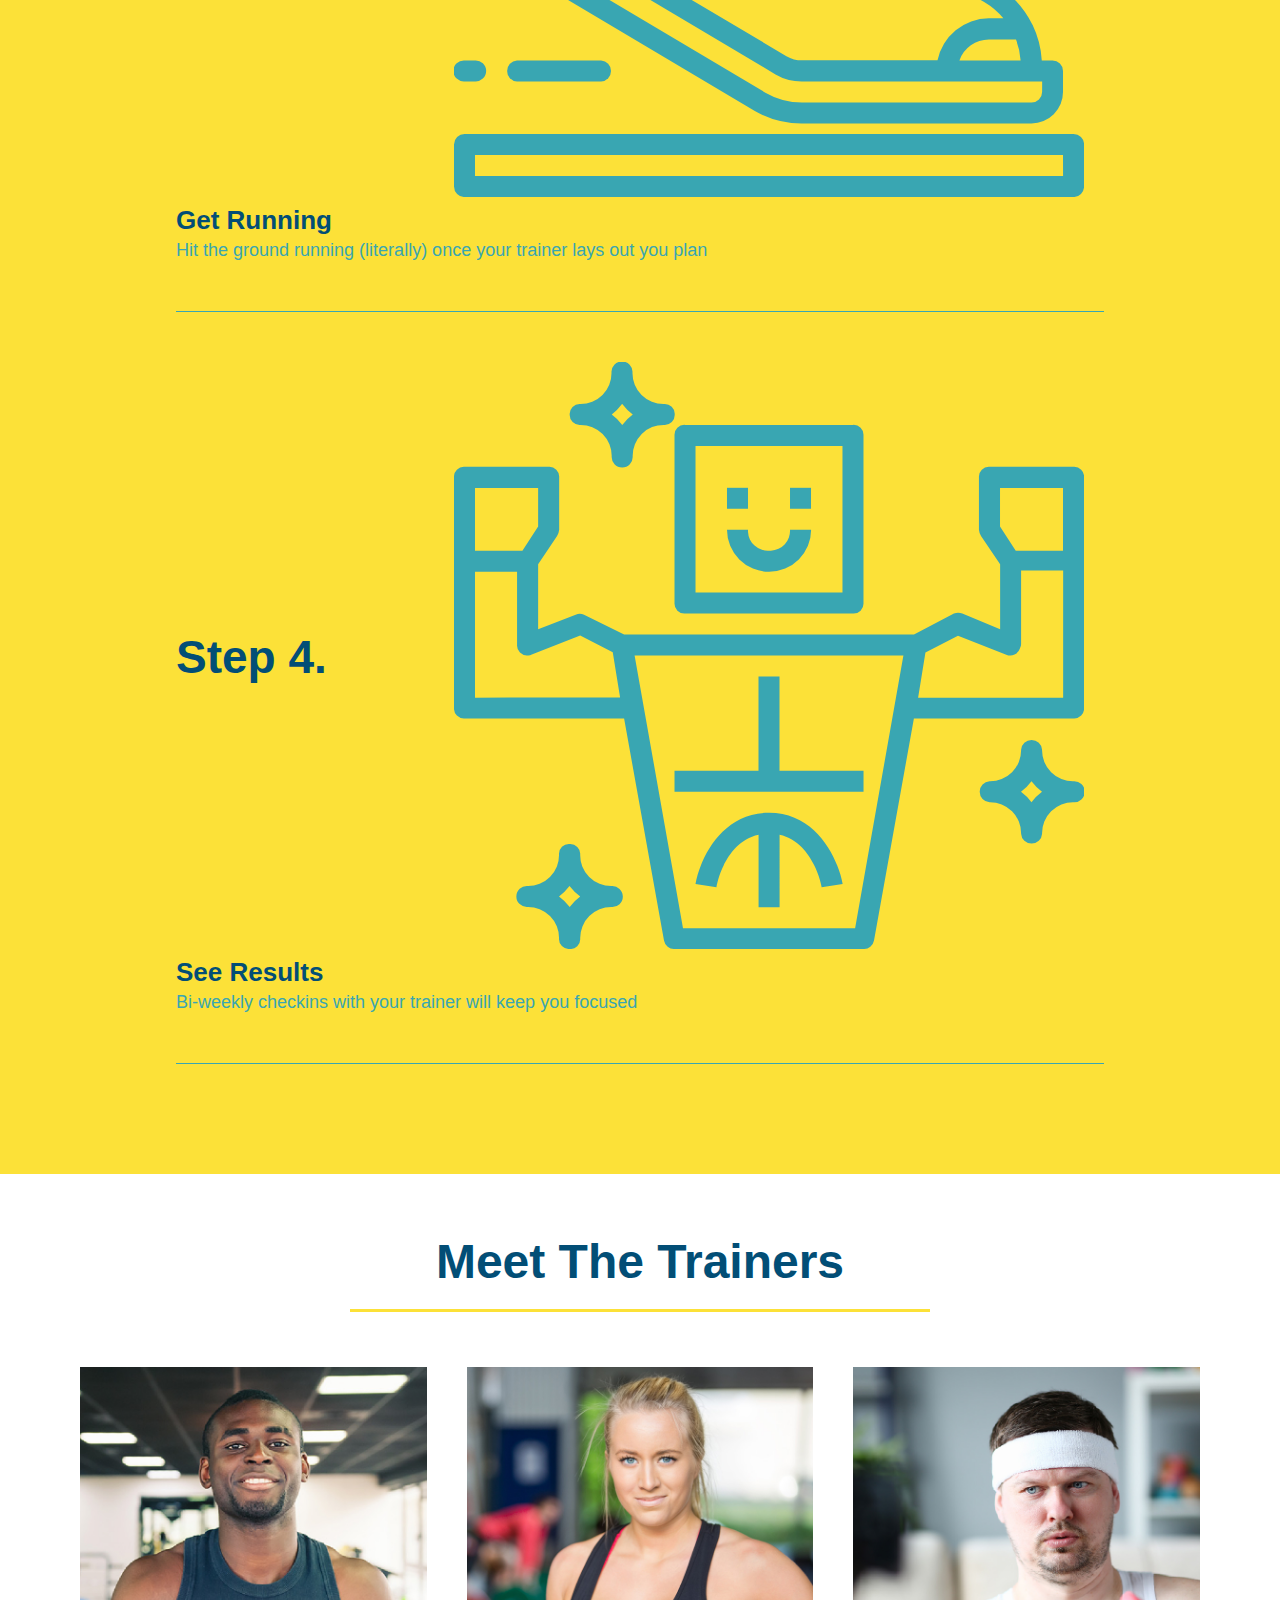
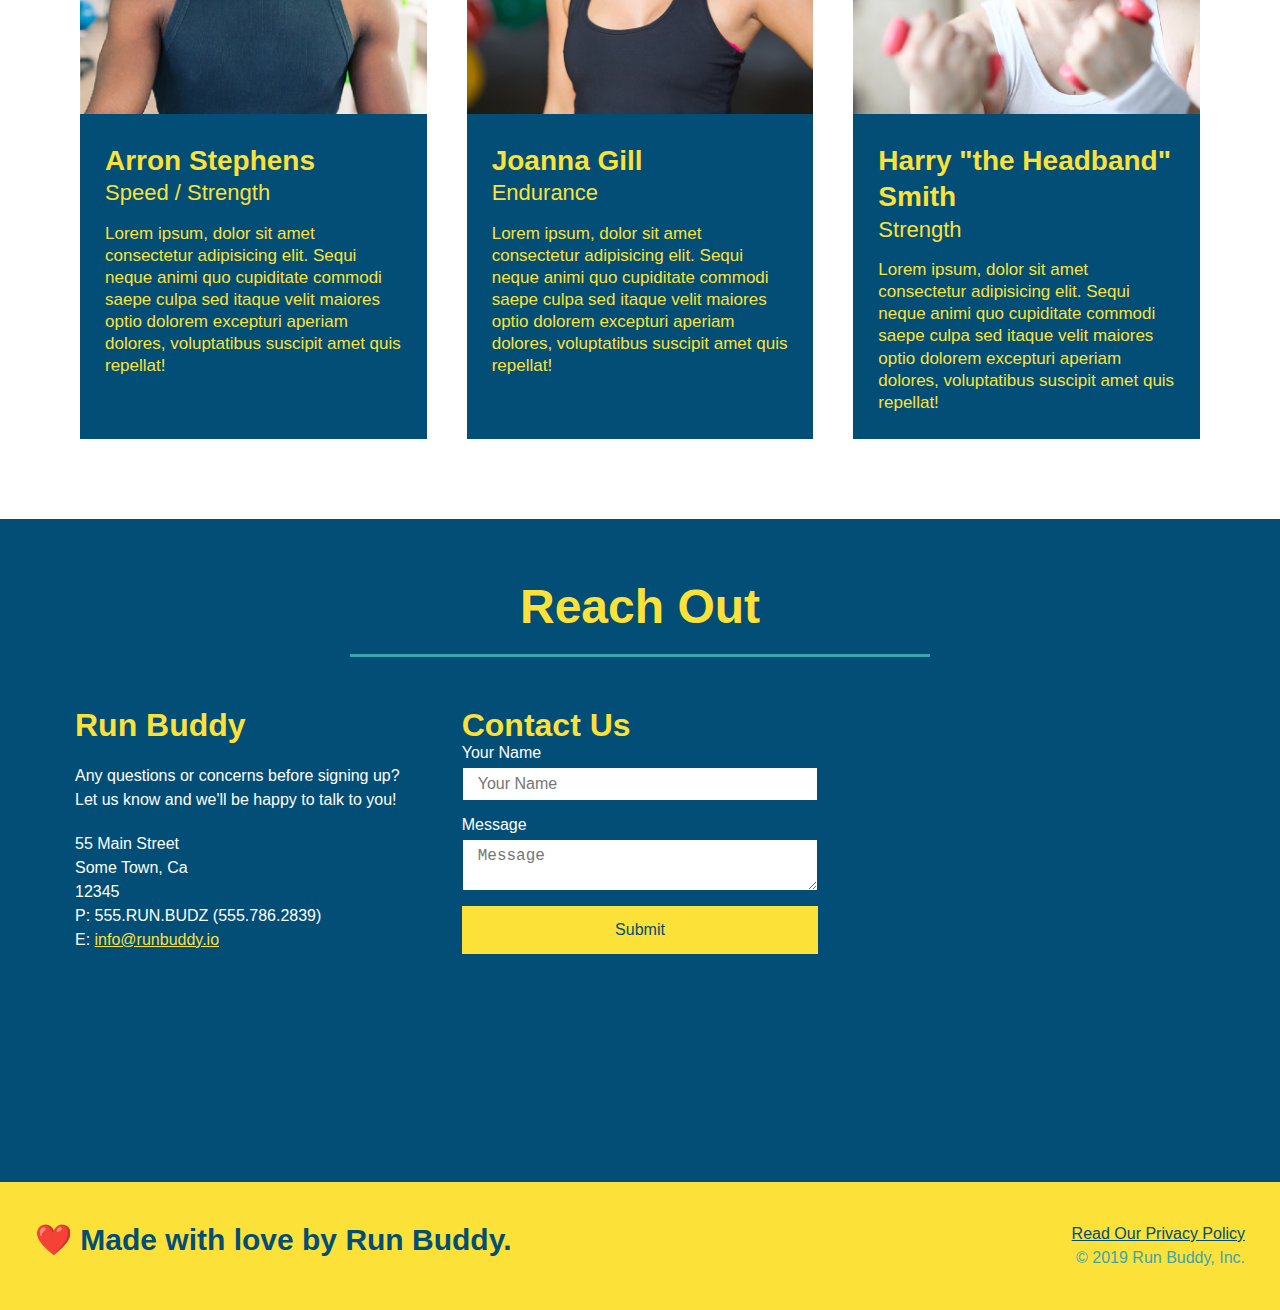
==== commit c4a77b3a: "media queries" ====
--- a/index.html
+++ b/index.html
@@ -2,6 +2,7 @@
 <html lang="en">
     
 <head>
+    <meta name="viewport" content="width=device-width, initial-scale=1.0" />
     <meta charset="UTF-8" />
     <title>Run Buddy</title>
     <link rel="stylesheet" href="./assets/css/style.css">
@@ -9,8 +10,7 @@
 <body>
     <header>
         <h1>
-            <a href="/">RUN BUDDY             
-      </a> 
+         <a href="/">RUN BUDDY</a> 
     </h1>
   <nav>
 <!-- Unordered list element -->
--- a/assets/css/style.css
+++ b/assets/css/style.css
@@ -1,341 +1,475 @@
 * {
-    margin: 0;
-    padding: 0;
-    box-sizing: border-box;
-  }
+  box-sizing: border-box;
+  margin: 0;
+  padding: 0;
+}
 
 body {
-    /* I'm a CSS coment! */ 
-    color: #39a6b2;
-    font-family: Helvetica, Arial, sans-serif;
-  }
-  
-  /* apply style to <header> */
+  color: #39a6b2;
+  font-family: Helvetica, Arial, sans-serif;
+}
+
+
+/* HEADER / NAV BAR STYLES START */
+
+header {
+  padding: 20px 35px;
+  background-color: #39a6b2;
+  display: flex;
+  justify-content: space-between;
+  flex-wrap: wrap;
+}
+
+header h1 {
+  font-weight: bold;
+  margin: 0;
+  font-size: 36px;
+  color: #fce138;
+}
+
+header a {
+  text-decoration: none;
+  color: #fce138;
+}
+
+header nav {
+  margin: 7px 0;
+}
+
+header nav ul {
+  display: flex;
+  flex-wrap: wrap;
+  justify-content: space-between;
+  align-items: center;
+  list-style: none;
+}
+
+header nav ul li a {
+  padding: 10px 15px;
+  font-weight: lighter;
+  font-size: 1.55vw;
+}
+
+/* HEADER / NAVBAR STYLES END */
+
+
+
+/* FOOTER STYLES START */
+footer {
+  background: #fce138;
+  padding: 40px 35px;
+  display: flex;
+  justify-content: space-between;
+  flex-wrap: wrap;
+  width: 100%;
+}
+
+footer h2 {
+  color: #024e76;
+  font-size: 30px;
+  margin: 0;
+}
+
+footer div {
+  line-height: 1.5;
+  text-align: right;
+}
+
+footer a {
+  color: #024e76;
+}
+/* END FOOTER STYLES */
+
+/* STYLE ALL SECTION TAGS */
+section {
+  padding: 60px;
+}
+
+/* HERO STYLES START */
+.hero {
+  background-image: url('../images/hero-bg.jpg');
+  background-size: cover;
+  background-position: center;
+  display: flex;
+  justify-content: center;
+  flex-wrap: wrap;
+  align-items: flex-start;
+}
+
+.hero-cta {
+  width: 35%;
+  text-align: right;
+  margin: 3.5%;
+  color: #fff;
+  font-size: 18px;
+  line-height: 1.2;
+}
+
+.hero-cta h2 {
+  font-style: italic;
+  font-size: 55px;
+  color: #fce138;
+}
+
+.hero-form {
+  border: 3px solid #024e76;
+  background-color: #fce138;
+  padding: 20px;
+  color: #024e76;
+  width: 40%;
+  margin: 3.5%;
+}
+
+.hero-form h3 {
+  font-size: 24px;
+  margin: 0;
+}
+.hero-form p {
+  margin: 5px 0 15px 0;
+}
+
+.form-input {
+  border: 1px solid #024e76;
+  display: block;
+  padding: 7px 15px;
+  font-size: 16px;
+  color: #024e76;
+  width: 100%;
+  margin-bottom: 15px; 
+}
+
+.hero-form label {
+  margin: 0 5px;
+}
+
+.hero-form button {
+  color: #fce138;
+  background-color: #024e76;
+  border: none;
+  padding: 10px 20px;
+  font-size: 16px;
+} 
+/* HERO STYLES END */
+
+
+/* SECTION TITLE STYLES START */
+.section-title {
+  font-size: 48px;
+  border-bottom: 3px solid;
+  color: #024e76;
+  padding-bottom: 20px;
+  text-align: center;
+  margin: 0 auto 35px auto;
+  width: 50%;
+}
+
+.primary-border {
+  border-color: #fce138;
+}
+
+.secondary-border {
+  border-color: #39a6b2;
+}
+/* SECTION TITLE STYLES END */
+
+/* WHAT WE DO STYLES */
+
+.intro p {
+  line-height: 1.7;
+  color: #39a6b2;
+  width: 80%;
+  margin: 0 auto;
+  font-size: 20px;
+  text-align: center;
+}
+/* WHAT YOU DO STYLES END */
+
+
+/* WHAT YOU DO STYLES START */
+.steps { 
+  background: #fce138;
+}
+
+.step {
+  margin: 50px auto;
+  padding-bottom: 50px;
+  width: 80%;
+  border-bottom: 1px solid #39a6b2;
+  display: flex;
+  flex-wrap: wrap;
+  align-items: center;
+  justify-content: space-between;
+}
+
+.step h3 {
+  color: #024e76;
+  font-size: 46px;
+  flex: 1 30%;
+}
+
+.step-info {
+  flex: 2 70%;
+  display: flex;
+  flex-wrap: wrap;
+  align-items: center;
+}
+
+.step-img {
+  flex: 1 12%;
+  margin-right: 20px;
+}
+
+.step-img img {
+  max-width: 100%;
+}
+
+.step-text {
+  flex: 12;
+}
+
+.step-text p {
+  color: #39a6b2;
+  font-size: 18px;
+}
+
+.step-text h4 {
+  font-size: 26px;
+  line-height: 1.5;
+  color: #024e76;
+}
+
+/* WHAT YOU DO STYLES END */
+
+/* MEET THE TRAINERS START */
+.trainers {
+  width: 100%;
+  margin: 0 auto;
+  display: flex;
+  flex-wrap: wrap;
+  justify-content: space-around;
+}
+
+.trainer {
+  margin: 20px;
+  flex: 1;
+  background: #024e76;
+  color: #fce138;
+}
+
+.trainer img {
+  width: 100%;
+}
+
+.trainer-bio {
+  padding: 25px;
+  line-height: 1.3;
+}
+
+.trainer-bio h3 {
+  font-size: 28px;
+}
+
+.trainer-bio h4 {
+  font-weight: lighter;
+  font-size: 22px;
+  margin-bottom: 15px;
+}
+
+.trainer-bio p {
+  font-size: 17px;
+}
+/* TRAINER STYLES END */
+
+/* REACH OUT STYLES START */
+.contact {
+  background: #024e76;
+}
+
+.contact h2 {
+  color: #fce138;
+}
+
+.contact-info {
+  display: flex;
+  justify-content: space-between;
+  flex-wrap: wrap;
+}
+
+.contact-info > * {
+  flex: 1;
+  margin: 15px;
+}
+
+.contact-info iframe {
+  height: 400px;
+}
+
+.contact-info div {
+  color: white;
+}
+
+.contact-info h3 {
+  color: #fce138;
+  font-size: 32px;
+}
+
+.contact-info p, .contact-info address {
+  margin: 20px 0;
+  line-height: 1.5;
+  font-size: 16px;
+  font-style: normal;
+}
+
+.contact-form input, .contact-form textarea {
+  border: 1px solid #024e76;
+  display: block;
+  padding: 7px 15px;
+  font-size: 16px;
+  color: #024e76;
+  width: 100%;
+  margin-bottom: 15px;
+  margin-top: 5px;
+}
+
+.contact-form button {
+  width: 100%;
+  border: none;
+  background: #fce138;
+  color: #024e76;
+  text-align: center;
+  padding: 15px 0;
+  font-size: 16px;
+}
+
+.contact-info a {
+  color: #fce138;
+}
+
+
+/* REACH OUT STYLES END */
+
+/* UTILITIES */
+.text-left {
+  text-align: left;
+}
+
+.text-right {
+  text-align: right;
+}
+
+.flex-row {
+  display: flex;
+}
+
+/* MEDIA QUERY FOR SMALLER DESKTOP SCREENS AND SMALLER */
+@media screen and (max-width: 980px) {
   header {
-      padding: 20px 35px;
-      background-color: #39a6b2;
-      display: flex;
-      justify-content: space-between;
-      flex-wrap: wrap;
+    padding-bottom: 0;
+    justify-content: center;
   }
 
   header h1 {
-    font-weight: bold;
-    font-size: 36px;
-    color: #fce138;
-    margin: 0;
-  }
-
-  header a {
-      text-decoration: none;
-      color: #fce138;
-  }
-
-  header nav {
-      margin: 7px 0;
+    width: 100%;
+    text-align: center;
   }
 
   header nav ul {
-      display:flex;
-      flex-wrap:wrap;
-      justify-content: space-between;
-      align-items: center;
-      list-style:none;
+    margin-top: 20px;
+    width: 100%;
+    justify-content: center;
   }
 
   header nav ul li a {
-      margin: 0 30px;
-      font-weight: lighter;
-      font-size: 1.55vw
-  }
-
-  footer {
-      background: #fce138;
-      width: 100%;
-      padding: 40px 35px;
-      display: flex;
-      justify-content: space-between;
-      flex-wrap: wrap;
-  }
-
-  footer h2 {
-      color: #024e76;
-      font-size: 30px;
-      margin: 0;
-  }
-
-  footer div {
-      line-height: 1.5;
-      text-align: right;
-  }
-
-  footer a {
-      color: #024e76;
+    font-size: 20px;
+  }
+
+  footer h2, footer div {
+    text-align: center;
+    width: 100%;
+  }
+
+  .section-title {
+    width: 80%;
+  }
+
+  .trainer {
+    flex: 0 70%;
+  }
+
+  .contact-info iframe{
+    flex: 1 100%;
+  }
+
+}
+
+/* MEDIA QUERY FOR TABLETS AND SMALLER */
+@media screen and (max-width: 768px) {
+  header h1 {
+    /* this will be applied on any screen between 768px and 575px */
+    font-size: 80px;
   }
 
   section {
-      padding: 60px;
-  }
-
-  /* Hero Style Start */
-  .hero {
-      background-image: url("../images/hero-bg.jpg");
-      background-size: cover;
-      background-position:center;
-      display: flex;
-      justify-content: center;
-      flex-wrap: wrap;
-  }
-  /* Hero Style End*/
-
-  .hero-cta {
-    width: 35%;
-    text-align: right;
-    margin: 3.5%;
-    color: #fff;
-    font-size: 18px;
-    line-height: 1.3;
-  }
-  .hero-cta-h2 {
-    font-style: italic;
-    font-size: 55px;
-    color: #fce138;
-  }
-
-  .hero-form {
-      background-color: #fce138;
-      padding: 20px;
-      color: #024e76;  
-      border: 3px solid #024e76; 
-      width: 40%;
-      margin : 3.5%;
-  }
-
-  .hero-form p {
-     margin: 5px 0 15px 0;
-  }
-
-  .hero-form h3 { 
-    font-size: 24px;
-    margin: 0;
-  }
-
-  .form-input {
-      border:1px solid #024e76;
-      display: block;
-      padding: 7px 15px;
-      font-size: 16px;
-      color: #024e76;
-      width: 100%;
-      margin-bottom: 15px;
-  }
-
-  .hero-form label {
-      margin: 0 5px;
+    padding: 30px 15px;
+  }
+
+  .step h3 {
+    flex: 1 100%;
+    text-align: center;
+  }
+
+  .step-info {
+    flex: 0 32%;
+    text-align: center;
+    justify-content: center;
+  }
+
+  .step-img {
+    flex: 0 32%;
+    margin-right: 0%;
+    margin-top: 15px;;
+    margin-bottom :15px;
+  }
+
+  .step-text {
+    flex: 100%
+  }
+
+}
+
+/* MEDIA QUERY FOR MOBILE PHONES AND SMALLER */
+@media screen and (max-width: 575px) {
+  header h1 {
+    /* this will be applied on any screen smaller than 575px */
+    font-size: 100px;
   }
 
   .hero-form button {
-      color: #fce138;
-      background-color: #024e76;
-      border: none;
-      padding: 10px 20px;
-      font-size: 16px
-  }
-  /* HERO STYLES END */
+    width: 100%;
+  }
 
   .section-title {
-    font-size: 55px;
-    color: #024e76;
-    border-bottom: 3px solid;
-    padding-bottom: 20px;
+    width: 95%;
+  }
+
+  .intro p {
+    width: 100%;
+  }
+
+  .trainer {
+    flex: 0 100%;
+  }
+
+  .contact-info {
     text-align: center;
-    margin: 0 auto 35px auto;
-    width: 50%;
-  }
-  
-  .primary-border {
-    border-color: #fce138;
-  }
-  
-  .secondary-border {
-    border-color: #39a6b2;
-  }
-
-  .intro {
-  }
-
-  .intro p {
-      line-height: 1.7;
-      color: #39a6b2;
-      width: 80%;
-      font-size: 20px;
-      margin: 0 auto;
-      text-align: center;
-  }
-
-  .step {
-    margin: 50px auto;
-    padding-bottom: 50px;
-    width: 80%;
-    border-bottom: 1px solid #39a6b2;
-    display: flex;
-    flex-wrap: wrap;
-    align-items: center;
-    justify-content: space-between;
-  }
-
-  .steps {
-      background: #fce138;
-  }
-
-  .step h3{
-      color: #024e76;
-      font-size: 46px;
-      flex: 1 30%;
-  }
-
-  .step-text p {
-      color: #39a6b2;
-      font-size: 18px;
-  }
-
-  .step-text h4 {
-      font-size: 26px;
-      line-height: 1.5;
-      color: #024e76
-  }
-
- .step-info {
-    flex: 2 70%;
-    display: flex;
-    flex-wrap: wrap;
-    align-items: center;
- }
-
- .step-img {
-     flex: 1 12%;
-     margin-right: 20px;
-  }
-
- .step-img img {
-     max-width: 100%;
- }
-
-  .step-text {
-      flex: 12;
-  }
-
-  .trainer {
-      margin: 20px;
-      background: #024e76;
-      color: #fce138;
-      flex: 1;
-  }
-
- .trainers {
-    width: 100%;
-  margin: 0 auto;
-  display: flex;
-  flex-wrap: wrap;
-  justify-content: space-around;
-}
-
-  .trainer img {
-      width: 100%;
-  }
-
-  .trainer-bio {
-      padding: 25px;
-      line-height: 1.3;
-  }
-
-  .text-left {
-      text-align: left;
-  }
-
-  .text-right {
-      text-align: right;
-  }
-
-  .trainer-bio h3 {
-    font-size: 28px;
-
-  }
-  
-  .trainer-bio h4 {
-    font-weight: lighter;
-    font-size: 22px;
-    margin-bottom: 15px;
-  }
-  
-  .trainer-bio p {
-    font-size: 17px;
-  }
-
-.contact {
-    background-color: #024e76;
-}
-
-.contact h2 {
-    color: #fce138;
-}
-
-.contact-info > * {
-    flex: 1;
-    margin: 15px;
-  }
-
- .contact-info {
- display:flex;
- justify-content: space-between;
- flex-wrap: wrap;
-}
-
-.contact-info iframe {
-    height: 400px;
-}
-
-.contact-info div {
-    color: white;
-  }
-
-  .contact-info h3 {
-    color: #fce138;
-    font-size: 32px;
-  }
-  
-  .contact-info p, .contact-info address {
-    margin: 20px 0;
-    line-height: 1.5;
-    font-size: 16px;
-    font-style: normal;
-  }
-  
-  .contact-info a {
-    color: #fce138;
-  }
-  
- .contact-form input, .contact-form textarea {
-     border: 1pc solid #024e76;
-     display: block;
-     padding: 7px 15px;
-     font-size: 16px;
-     color: #024e76;
-     width: 100%;
-     margin-bottom: 15px;
-     margin-top: 5px;
- }
-
- .contact-form button {
-     width: 100%;
-     border: none;
-     background : #fce138;
-     color: #024e76;
-     text-align: center;
-     padding: 15px 0;
-     font-size: 16px;
- }
-
-  .flex-row {
-      display:flex;
-  }+  }
+
+  .contact-info > * {
+    flex: 0 100%;
+  }
+
+  .contact-form {
+    order: 3;
+  }
+
+}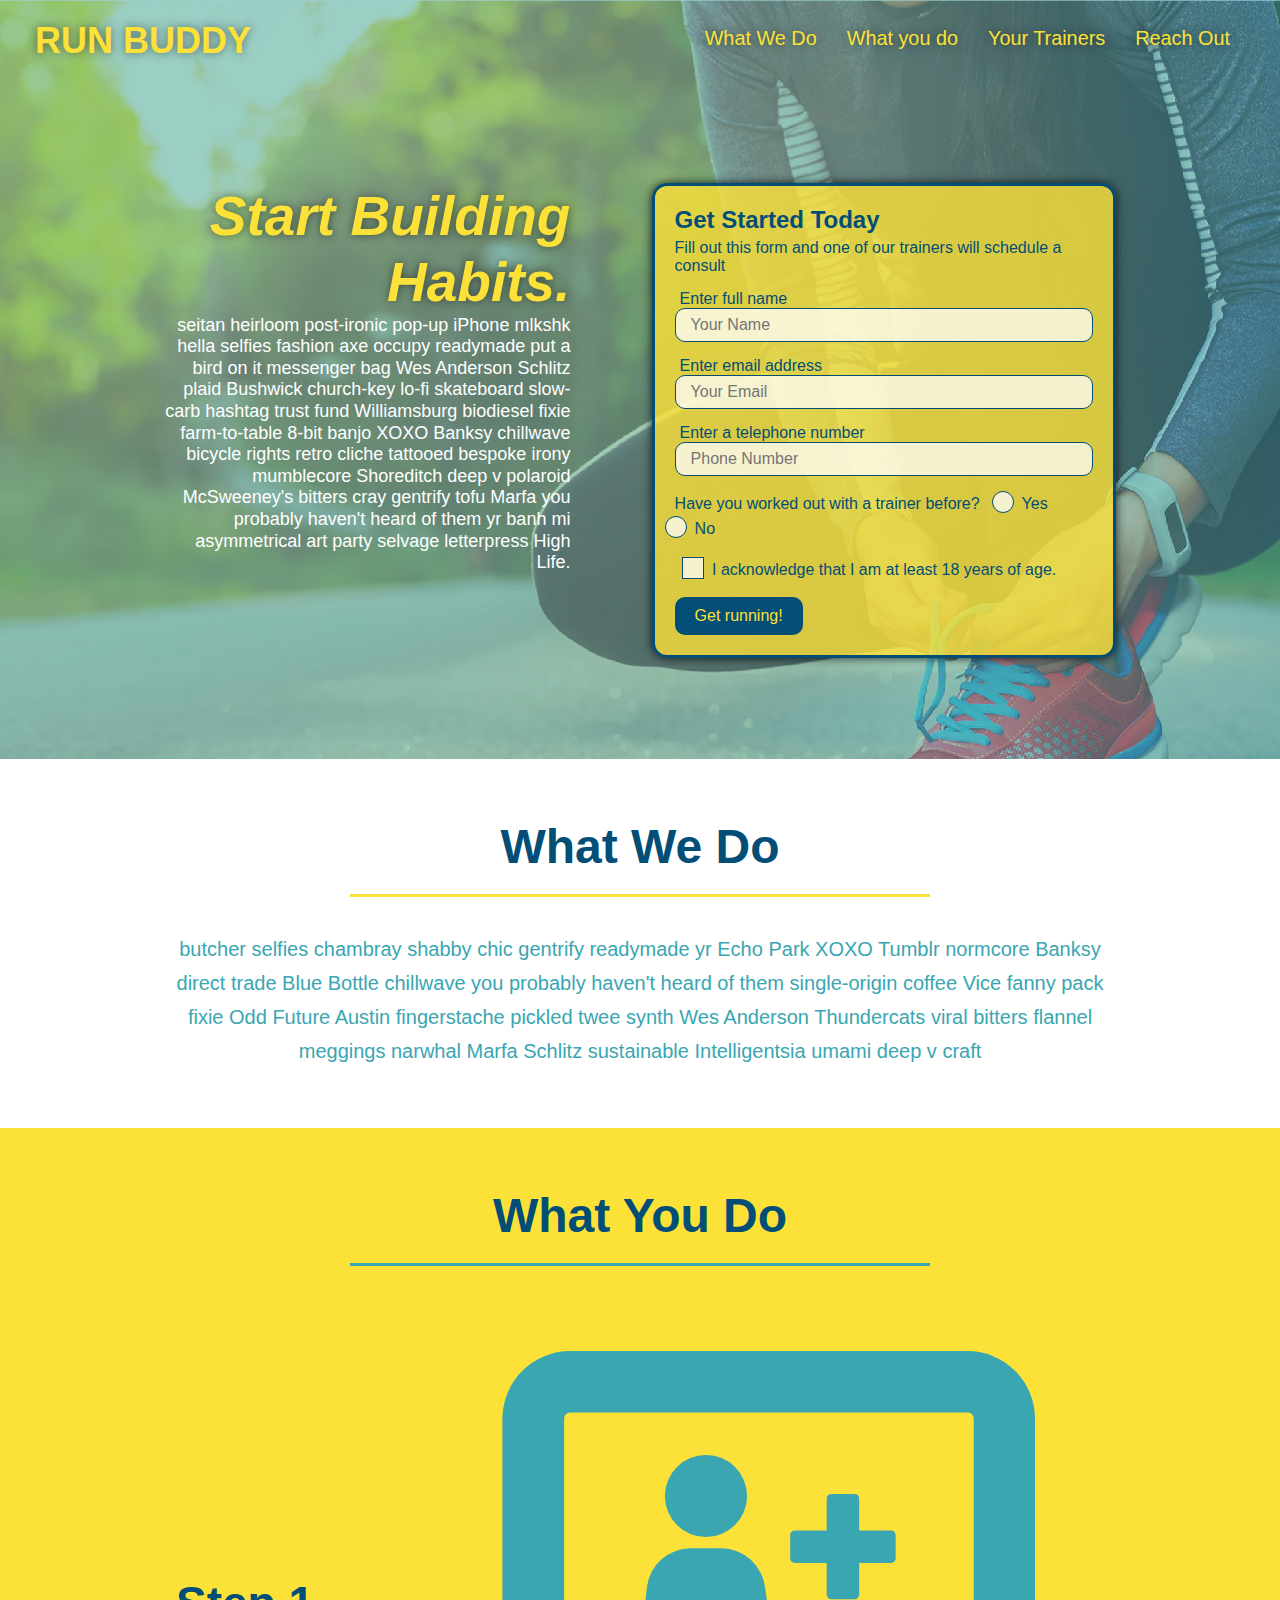
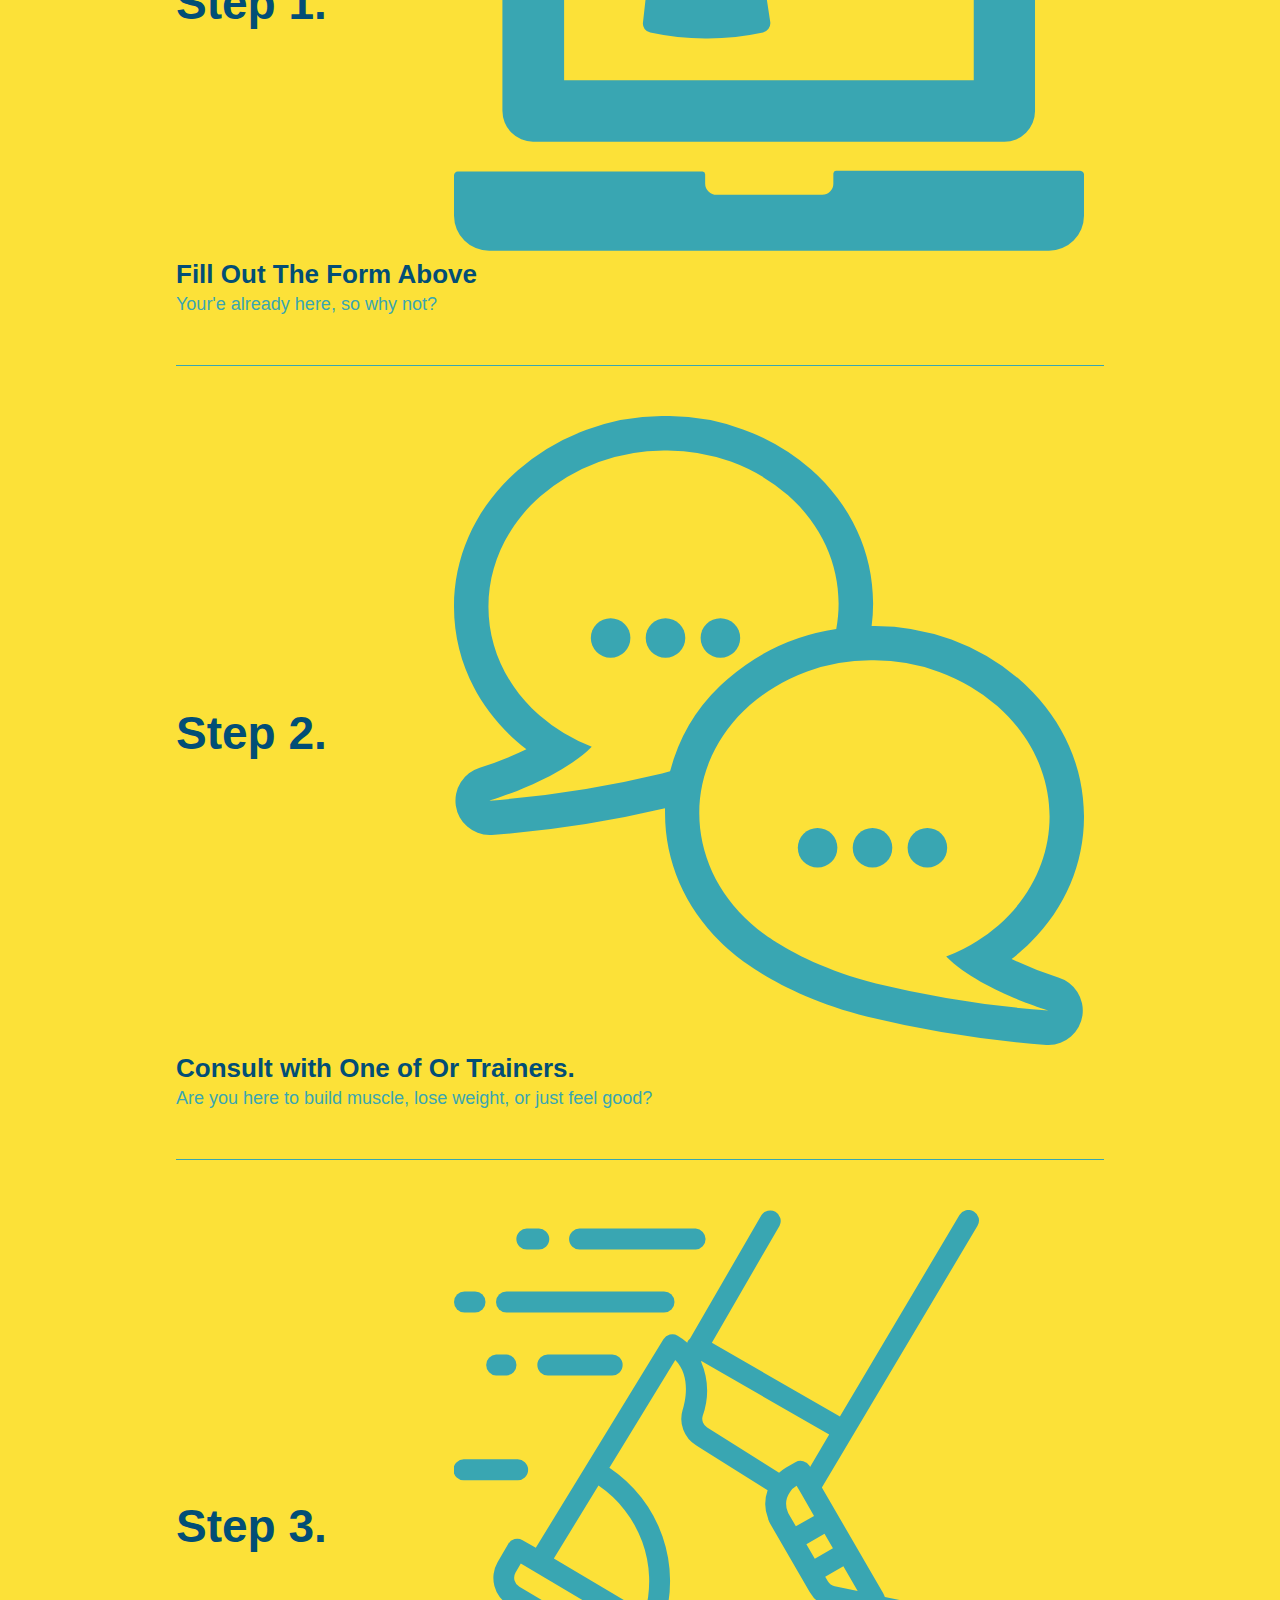
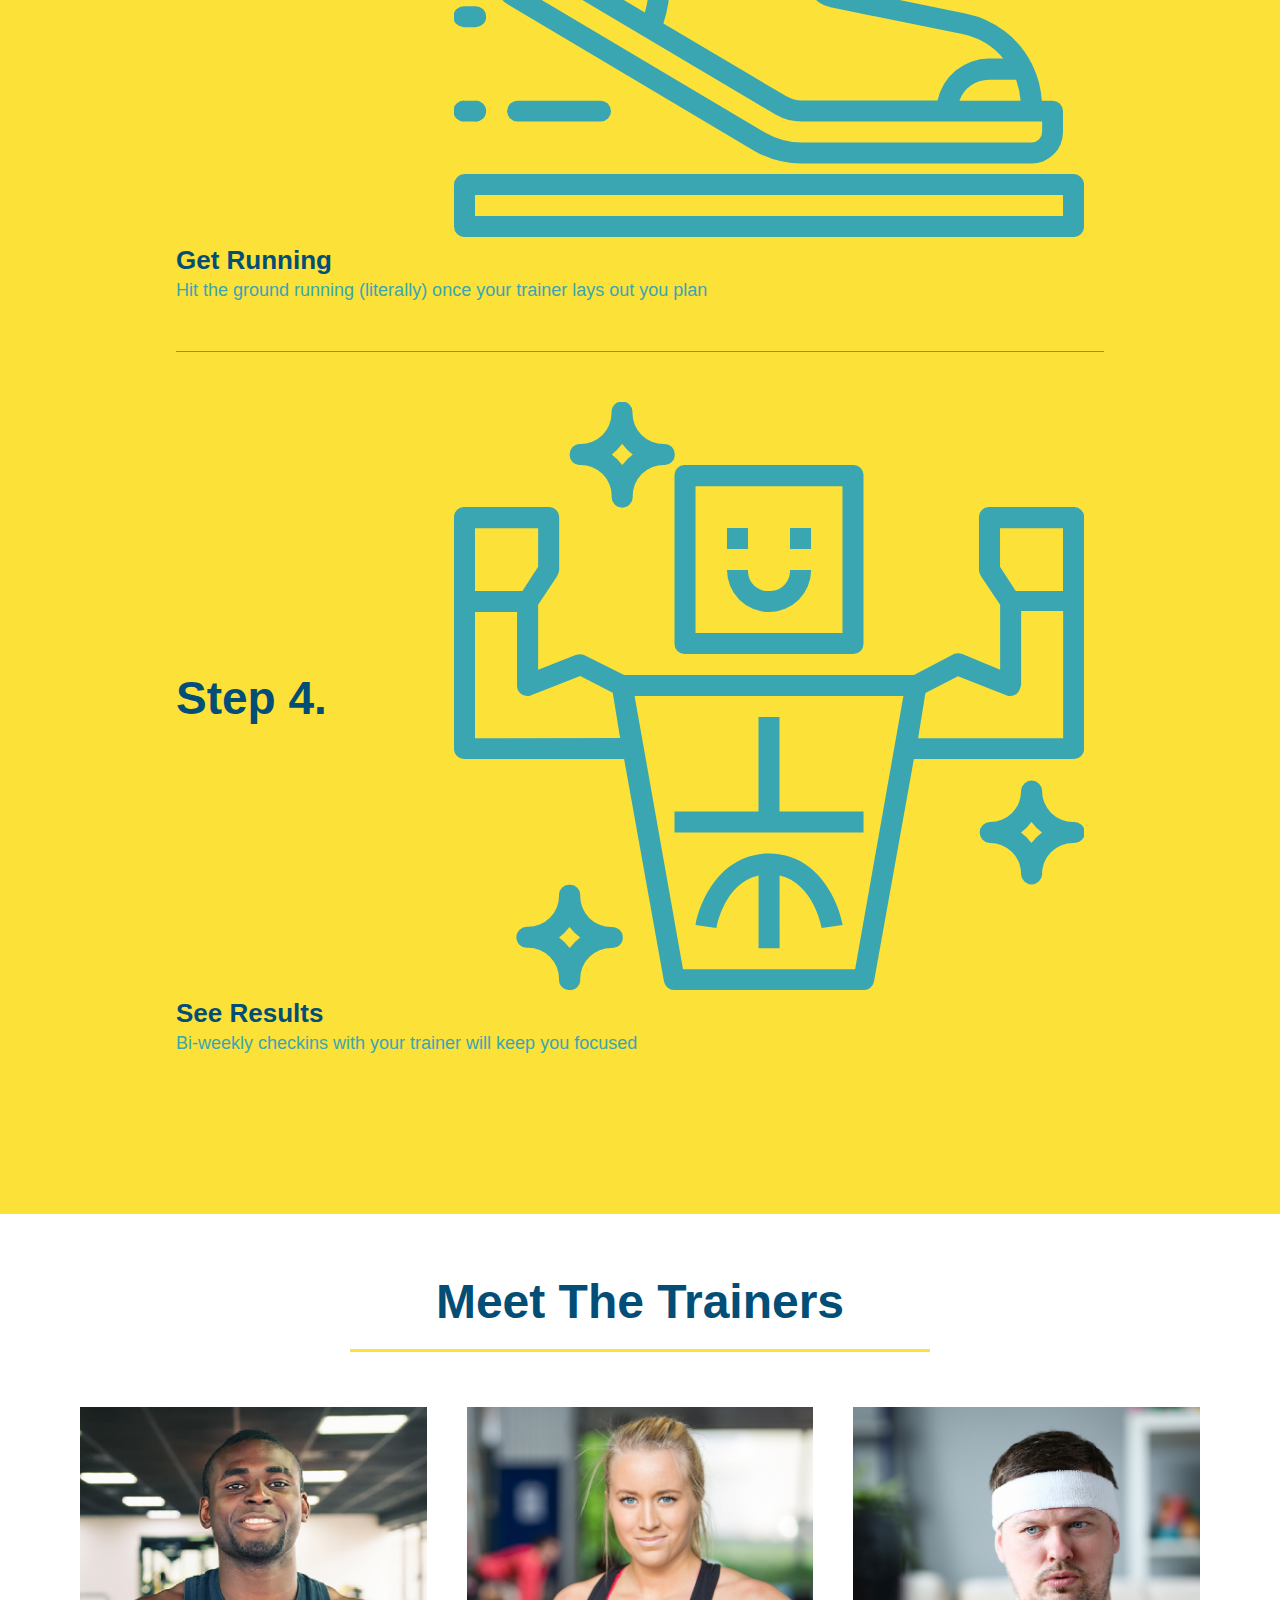
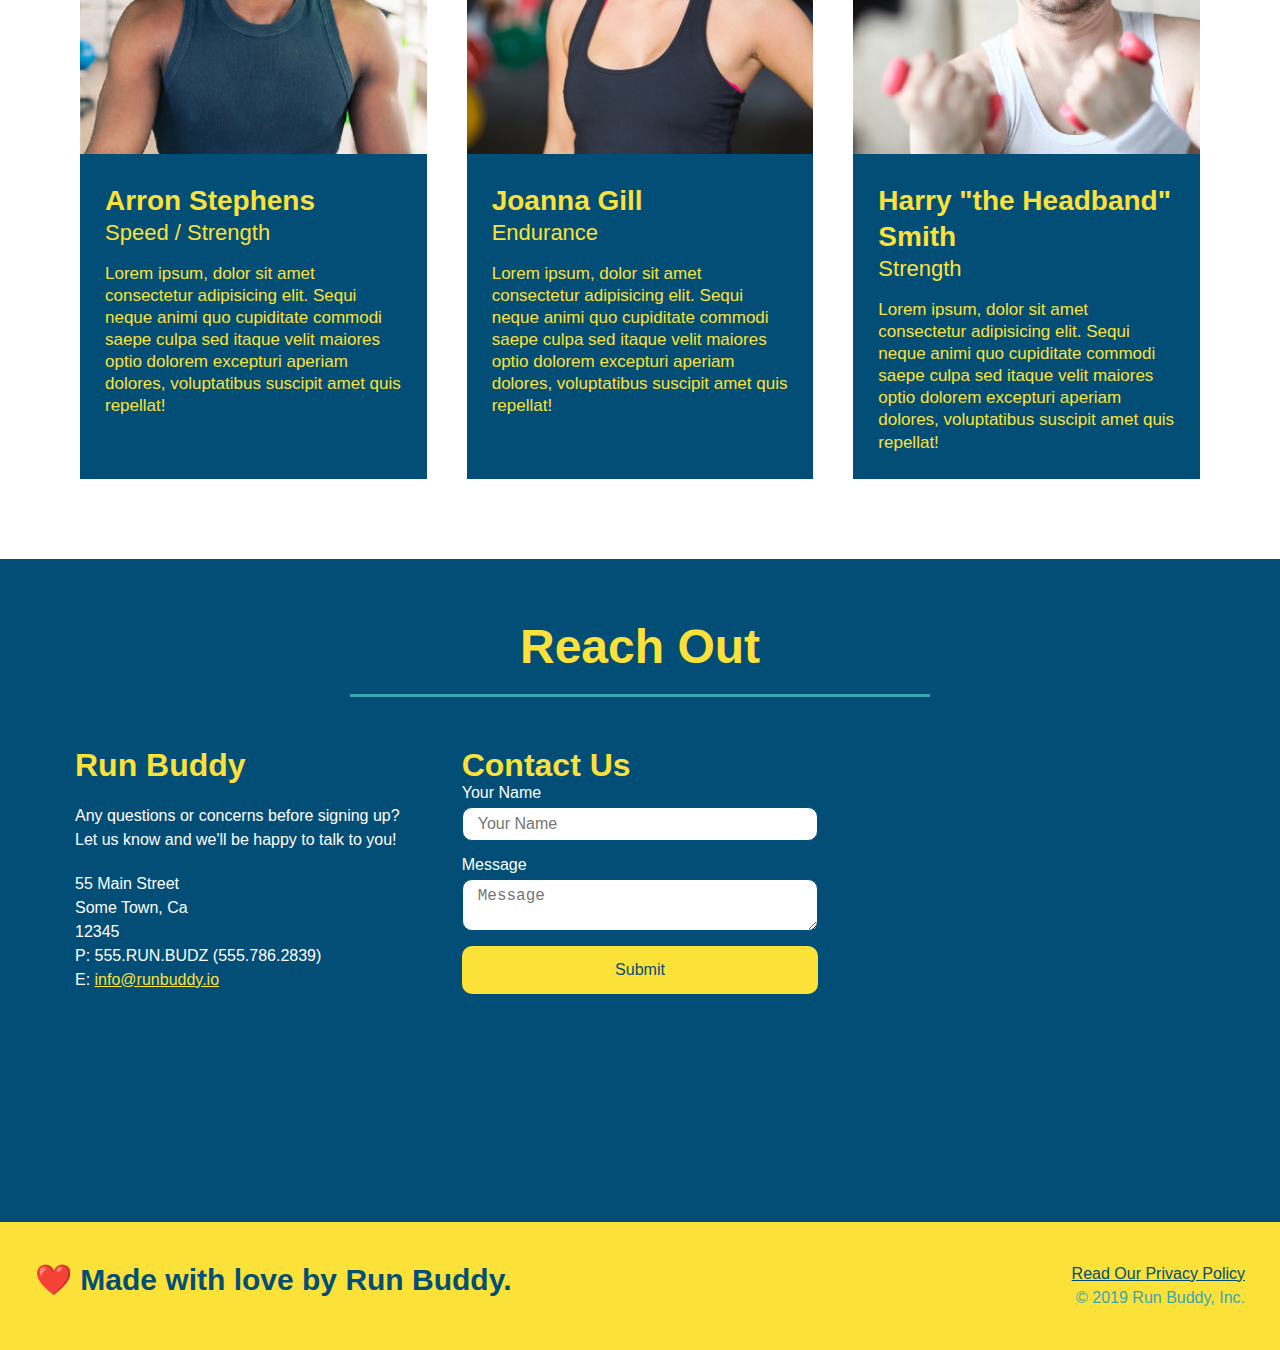
==== commit 1585a6d6: "final css touches" ====
--- a/index.html
+++ b/index.html
@@ -53,16 +53,22 @@
         <input type="tel" placeholder="Phone Number" name="phone" id="phone" class="form-input"/>
         <p>
             Have you worked out with a trainer before?
-            <input type="radio" name="trainer-confirm" id="trainer-yes" />
-            <label for="trainer-yes">Yes</label>
-            <input type="radio" name="trainer-confirm" id="trainer-no" />
-            <label for="trainer-no">No</label>
+            <span class="radio-wrapper">
+             <input type="radio" name="trainer-confirm" id="trainer-yes" />
+             <label for="trainer-yes">Yes</label>
+            </span>
+            <span class="radio-wrapper">
+             <input type="radio" name="trainer-confirm" id="trainer-no" />
+             <label for="trainer-no">No</label>
+            </span>
         </p>
         <p>
-            <label for="checkbox" >
+            <span class="checkbox-wrapper">
+             <input type="checkbox" name="age-confirm" id="checkbox"/>
+             <label for="checkbox" >
                 I acknowledge that I am at least 18 years of age.
-            </label>
-            <input type="checkbox" name="age-confirm" id="checkbox" />
+             </label>
+        </span>
         </p>
             <button type="submit">
               Get running!
--- a/assets/css/style.css
+++ b/assets/css/style.css
@@ -1,3 +1,9 @@
+:root {
+  --primary-color: #fce138;
+  --secondary-color: #024e76;
+  --tertiary-color: #39a6b2;
+}
+
 * {
   box-sizing: border-box;
   margin: 0;
@@ -5,7 +11,7 @@
 }
 
 body {
-  color: #39a6b2;
+  color: var(--tertiary-color);
   font-family: Helvetica, Arial, sans-serif;
 }
 
@@ -14,22 +20,33 @@
 
 header {
   padding: 20px 35px;
-  background-color: #39a6b2;
+  background-color: var(--tertiary-color);
   display: flex;
   justify-content: space-between;
   flex-wrap: wrap;
+  position: sticky;
+  top: 0;
+  position: -webkit-sticky;
+  position: sticky;
+  top:0;
+  background-image: url('../images/hero-bg.jpg');
+  background-size: cover;
+  background-attachment: fixed;
+  background-position: 80%;
+  z-index: 9999;
 }
 
 header h1 {
   font-weight: bold;
   margin: 0;
   font-size: 36px;
-  color: #fce138;
+  color: var(--primary-color);
+  text-shadow: 0 0 10px rgba(0, 0, 0, 0.5);
 }
 
 header a {
   text-decoration: none;
-  color: #fce138;
+  color: var(--primary-color);
 }
 
 header nav {
@@ -48,15 +65,22 @@
   padding: 10px 15px;
   font-weight: lighter;
   font-size: 1.55vw;
-}
-
+  text-shadow: 0 0 10px rgba(0, 0, 0, 0.5);
+}
+
+header nav ul li a:hover {
+  background: var(--primary-color);
+  color: var(--secondary-color);
+  border-radius: 15px;
+  text-shadow: none;
+}
 /* HEADER / NAVBAR STYLES END */
 
 
 
 /* FOOTER STYLES START */
 footer {
-  background: #fce138;
+  background: var(--primary-color);
   padding: 40px 35px;
   display: flex;
   justify-content: space-between;
@@ -65,7 +89,7 @@
 }
 
 footer h2 {
-  color: #024e76;
+  color: var(--secondary-color);
   font-size: 30px;
   margin: 0;
 }
@@ -76,7 +100,7 @@
 }
 
 footer a {
-  color: #024e76;
+  color: var(--secondary-color);
 }
 /* END FOOTER STYLES */
 
@@ -89,7 +113,8 @@
 .hero {
   background-image: url('../images/hero-bg.jpg');
   background-size: cover;
-  background-position: center;
+  background-attachment: fixed;
+  background-position: 80%;
   display: flex;
   justify-content: center;
   flex-wrap: wrap;
@@ -108,16 +133,23 @@
 .hero-cta h2 {
   font-style: italic;
   font-size: 55px;
-  color: #fce138;
+  color: var(--primary-color);
+  text-shadow: 0 0 10px rgba(0, 0, 0, 0.5);
 }
 
 .hero-form {
-  border: 3px solid #024e76;
-  background-color: #fce138;
+  border: 3px solid var(--secondary-color);
+  background-color: rgba(252, 225, 56, 0.8) ;
+  box-shadow: 0 0 10px rgba(0, 0, 0, 0.8);
   padding: 20px;
-  color: #024e76;
+  color: var(--secondary-color);
   width: 40%;
   margin: 3.5%;
+  border-radius: 15px;
+}
+
+.hero-form button:hover {
+  background-color: var(--tertiary-color);  
 }
 
 .hero-form h3 {
@@ -129,13 +161,20 @@
 }
 
 .form-input {
-  border: 1px solid #024e76;
+  border: 1px solid var(--secondary-color);
   display: block;
   padding: 7px 15px;
   font-size: 16px;
-  color: #024e76;
+  color: var(--secondary-color);
   width: 100%;
   margin-bottom: 15px; 
+  border-radius: 10px;
+  background-color: rgba(255,255,255, 0.75);
+}
+
+.form-input:focus {
+  background-color: rgba(255,255,255, 1);
+  outline: none;
 }
 
 .hero-form label {
@@ -143,12 +182,73 @@
 }
 
 .hero-form button {
-  color: #fce138;
-  background-color: #024e76;
+  color: var(--primary-color);
+  background-color: var(--secondary-color);
   border: none;
   padding: 10px 20px;
   font-size: 16px;
+  border-radius: 10px;
 } 
+
+.checkbox-wrapper input, .radio-wrapper input {
+  opacity:0;
+}
+
+.checkbox-wrapper label, .radio-wrapper label {
+  position: relative;
+  left: 10px;
+  margin: 10px;
+  line-height: 1.6;
+}
+
+.checkbox-wrapper label::before, .radio-wrapper label::before {
+  content: "";
+  height: 20px;
+  width: 20px;
+  background: rgba(255, 255, 255, 0.75);  
+  border: 1px solid var(--secondary-color);  
+  position: absolute;
+  top: -4px;
+  left: -30px;
+}
+
+.radio-wrapper label::before {
+  border-radius: 50%;
+}
+
+.radio-wrapper label::after {
+  content: "";
+  width: 20px;
+  height: 20px;
+  border-radius: 50%;
+  background: var(--secondary-color);
+  position: absolute;
+  left: -29px;
+  top: -3px;
+  background-image: radial-gradient(circle, var(--tertiary-color), var(--secondary-color));
+}
+
+.checkbox-wrapper label::after {
+  content: "";
+  height: 6px;
+  width: 14px;
+  border-left: 2px solid var(--secondary-color);
+  border-bottom: 2px solid var(--secondary-color);
+  position: absolute;
+  left: -26px;
+  top: 1px;
+  transform: rotate(-58deg);
+}
+
+.checkbox-wrapper input + label::after, 
+.radio-wrapper input + label::after {
+  content: none;
+}
+
+.checkbox-wrapper input:checked + label::after, 
+.radio-wrapper input:checked + label::after {
+  content: "";
+}
 /* HERO STYLES END */
 
 
@@ -156,7 +256,7 @@
 .section-title {
   font-size: 48px;
   border-bottom: 3px solid;
-  color: #024e76;
+  color: var(--secondary-color);
   padding-bottom: 20px;
   text-align: center;
   margin: 0 auto 35px auto;
@@ -164,11 +264,11 @@
 }
 
 .primary-border {
-  border-color: #fce138;
+  border-color: var(--primary-color);
 }
 
 .secondary-border {
-  border-color: #39a6b2;
+  border-color: var(--tertiary-color);
 }
 /* SECTION TITLE STYLES END */
 
@@ -176,7 +276,7 @@
 
 .intro p {
   line-height: 1.7;
-  color: #39a6b2;
+  color: var(--tertiary-color);
   width: 80%;
   margin: 0 auto;
   font-size: 20px;
@@ -187,22 +287,29 @@
 
 /* WHAT YOU DO STYLES START */
 .steps { 
-  background: #fce138;
+  background: var(--primary-color);
 }
 
 .step {
   margin: 50px auto;
   padding-bottom: 50px;
   width: 80%;
-  border-bottom: 1px solid #39a6b2;
   display: flex;
   flex-wrap: wrap;
   align-items: center;
   justify-content: space-between;
 }
 
+.step:nth-child(even) {
+  border-bottom: 1px solid var(--tertiary-color);
+}
+
+.step:not(:last-child) {
+  border-bottom: 1px solid var(--tertiary-color);
+}
+
 .step h3 {
-  color: #024e76;
+  color: var(--secondary-color);
   font-size: 46px;
   flex: 1 30%;
 }
@@ -228,14 +335,14 @@
 }
 
 .step-text p {
-  color: #39a6b2;
+  color: var(--tertiary-color);
   font-size: 18px;
 }
 
 .step-text h4 {
   font-size: 26px;
   line-height: 1.5;
-  color: #024e76;
+  color: var(--secondary-color);
 }
 
 /* WHAT YOU DO STYLES END */
@@ -252,8 +359,8 @@
 .trainer {
   margin: 20px;
   flex: 1;
-  background: #024e76;
-  color: #fce138;
+  background: var(--secondary-color);
+  color: var(--primary-color);
 }
 
 .trainer img {
@@ -282,11 +389,11 @@
 
 /* REACH OUT STYLES START */
 .contact {
-  background: #024e76;
+  background: var(--secondary-color);
 }
 
 .contact h2 {
-  color: #fce138;
+  color: var(--primary-color);
 }
 
 .contact-info {
@@ -309,7 +416,7 @@
 }
 
 .contact-info h3 {
-  color: #fce138;
+  color: var(--primary-color);
   font-size: 32px;
 }
 
@@ -321,28 +428,43 @@
 }
 
 .contact-form input, .contact-form textarea {
-  border: 1px solid #024e76;
+  border: 1px solid var(--secondary-color);
   display: block;
   padding: 7px 15px;
   font-size: 16px;
-  color: #024e76;
+  color: var(--secondary-color);
   width: 100%;
   margin-bottom: 15px;
   margin-top: 5px;
+  border-radius: 10px;
+  background-color: rgba(255,255,255, 1);
+}
+
+
+
+.contact-form input:focus, .contact-form textarea:focus {
+  background-color: rgba(255,255,255, 0.75);
+  outline:none 
 }
 
 .contact-form button {
   width: 100%;
   border: none;
-  background: #fce138;
-  color: #024e76;
+  background: var(--primary-color);
+  color: var(--secondary-color);
   text-align: center;
   padding: 15px 0;
   font-size: 16px;
+  border-radius: 10px;
+}
+
+.contact-form button:hover {
+  color: var(--primary-color);
+  background: var(--tertiary-color);
 }
 
 .contact-info a {
-  color: #fce138;
+  color: var(--primary-color);
 }
 
 
@@ -362,10 +484,11 @@
 }
 
 /* MEDIA QUERY FOR SMALLER DESKTOP SCREENS AND SMALLER */
-@media screen and (max-width: 980px) {
+@media screen and (max-width: 980px)  {
   header {
     padding-bottom: 0;
     justify-content: center;
+    position:relative
   }
 
   header h1 {
@@ -382,7 +505,7 @@
   header nav ul li a {
     font-size: 20px;
   }
-
+  
   footer h2, footer div {
     text-align: center;
     width: 100%;
